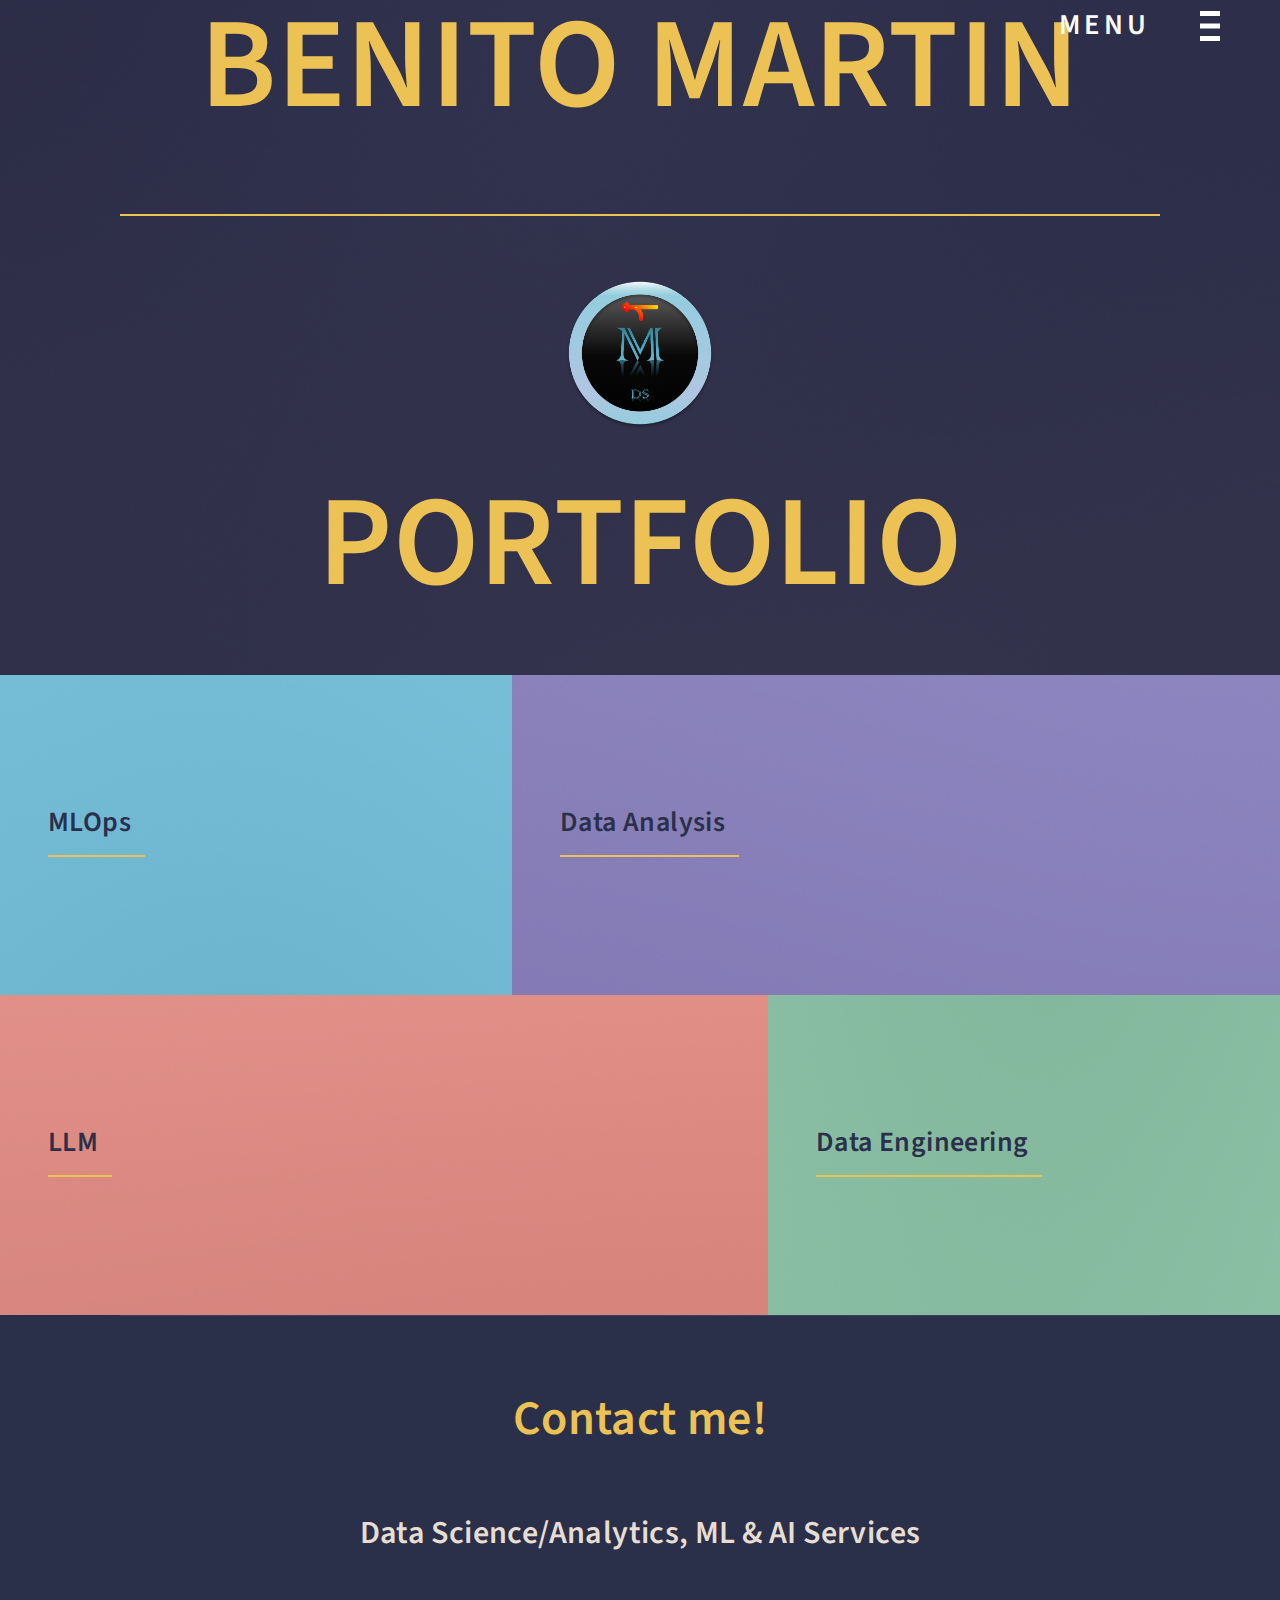
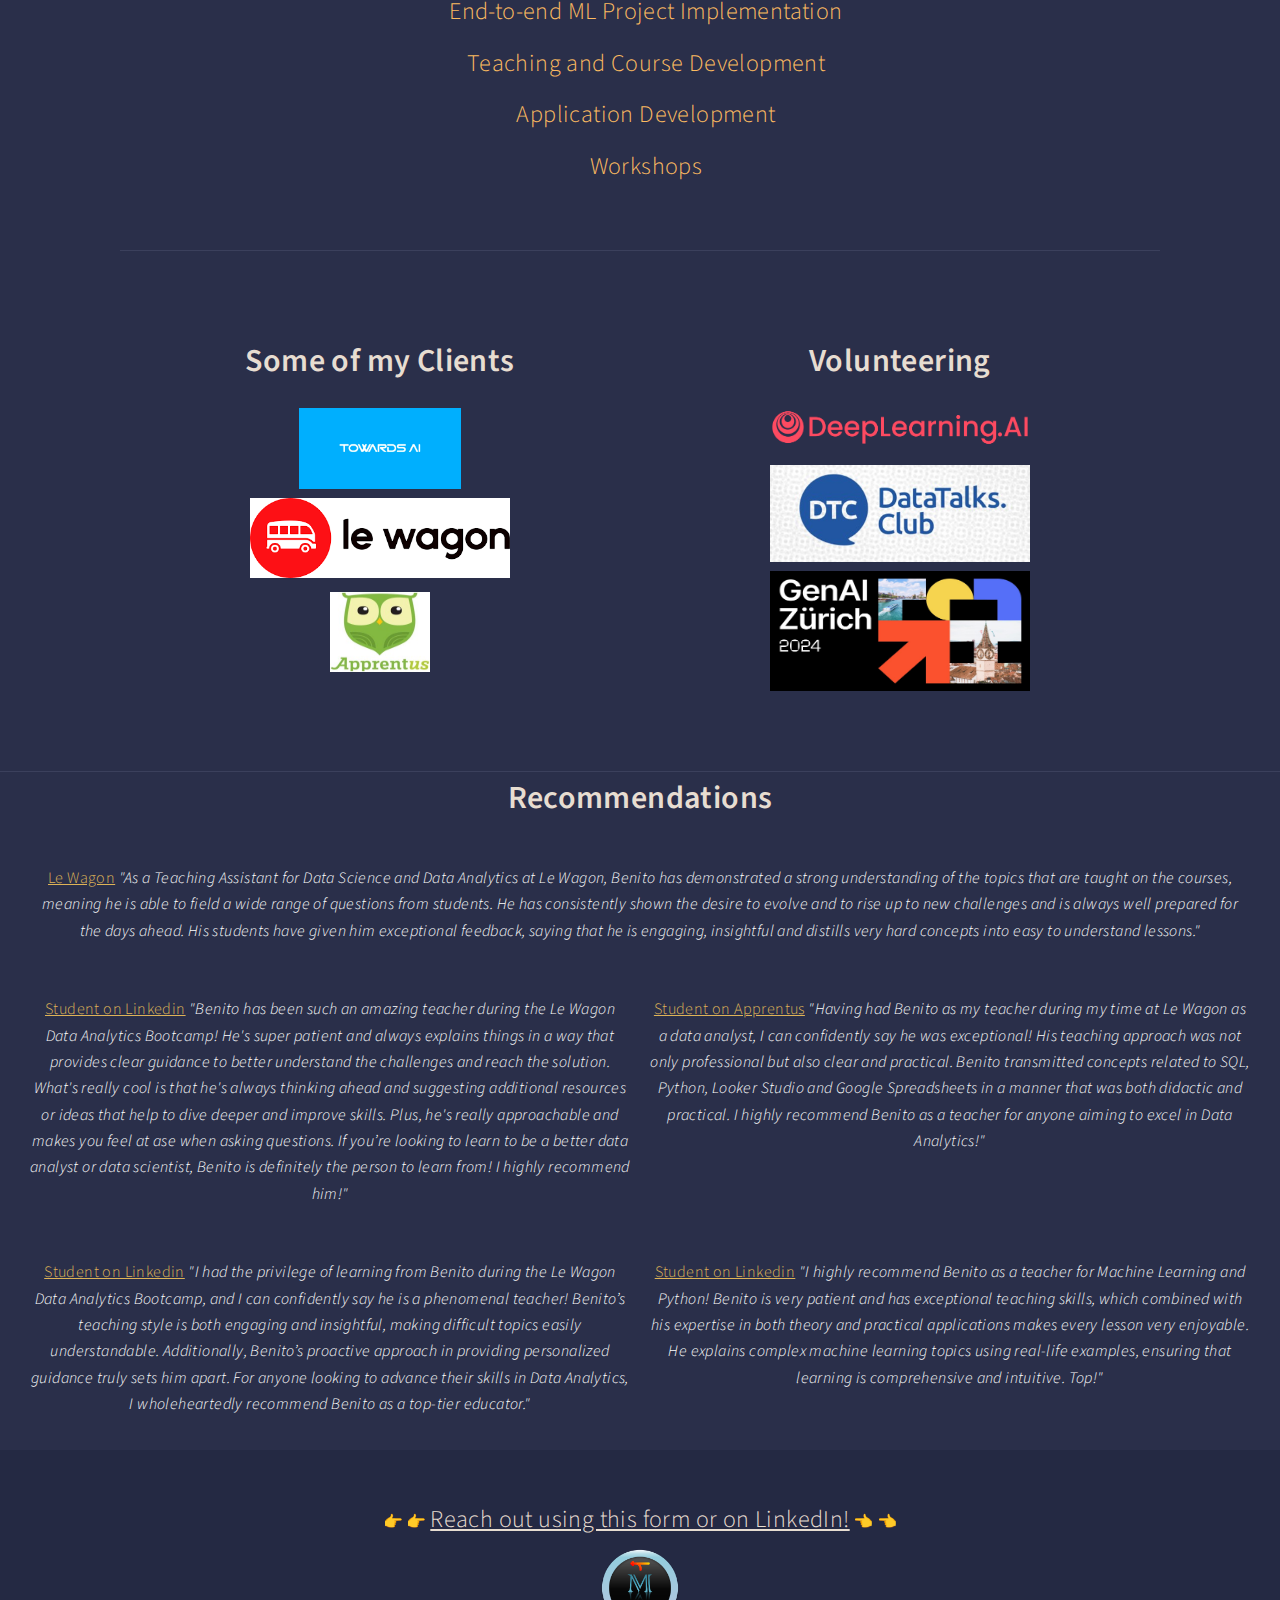
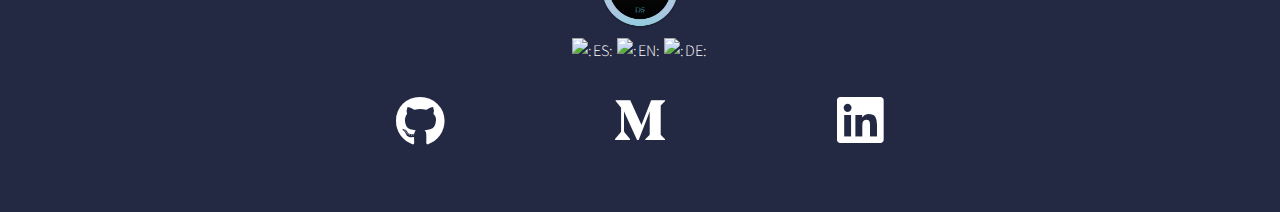
==== index.html @ 8292a293 "Update index.html" ====
<!DOCTYPE HTML>

<html>
	<head>
		<!-- Google Seach Tag -->
		<meta name="google-site-verification" content="V4QnVR1u2Rz05LuKcbO7VRlOhtGSlpSPSm1w56ZAC2o" />

		<!-- Google tag (gtag.js) -->
		<script async src="https://www.googletagmanager.com/gtag/js?id=G-4VTT5HNFHM"></script>
		<script>
		  window.dataLayer = window.dataLayer || [];
		  function gtag(){dataLayer.push(arguments);}
		  gtag('js', new Date());

		  gtag('config', 'G-4VTT5HNFHM');
		</script>

		<!-- Website code -->
		<title>Homepage</title>
		<meta charset="utf-8" />
		<meta name="viewport" content="width=device-width, initial-scale=1, user-scalable=no" />
		<link rel="stylesheet" href="assets/css/main.css" />
		<noscript><link rel="stylesheet" href="assets/css/noscript.css" /></noscript>

	</head>
	<body class="is-preload">

		<!-- Wrapper -->
			<div id="wrapper">

				<!-- Header -->
					<header id="header" class="alt">
						<nav>
							<a href="#menu">Menu</a>
						</nav>
					</header>

				<!-- Menu -->
				<nav id="menu">
					<ul class="links">
						<li><a href="index.html">Home</a></li>
						<li><a href="mlops.html">MLOps</a></li>
						<li><a href="llm.html">LLM</a></li>
						<li><a href="eda.html">Data Analysis</a></li>
						<li><a href="de.html">Data Engineering</a></li>
						<!-- <li><a href="osc.html">Contributions</a></li> -->

					</ul>

				</nav>

				<!-- Banner -->
					<section id="banner" class="style4"> <!-- Default class Major instead of style4 -->
						<div class="inner">
							<header class="major">
								<h1>BENITO MARTIN</h1>
								<div align="center">
									<img src="images/logo.png" alt=":ES:" width="150" height="150"/> 
			
								</div>

									<h1>PORTFOLIO</h1>

							</header>

						</div>


					</section>

				<!-- Main -->
					<div id="main">

						<!-- One -->
							<section id="one" class="tiles">
								<article>
									<span class="image">
										<img src="images/pic01.jpg" alt="" />
									</span>
									<header class="major">
										<h3 style="color: rgb(42, 47, 74);"><a href="mlops.html" class="link">MLOps</a></h3>
														</header>
								</article>
								<article>
									<span class="image">
										<img src="images/pic08.jpg" alt="" />
									</span>
									<header class="major">
										<h3 style="color: rgb(42, 47, 74);"><a href="eda.html" class="link">Data Analysis</a></h3>
									</header>
								</article>
								<article>
									<span class="image">
										<img src="images/pic03.jpg" alt="" />
									</span>
									<header class="major">
										<h3 style="color: rgb(42, 47, 74);"><a href="llm.html" class="link">LLM</a></h3>
									</header>
								</article>
								<article>
									<span class="image">
										<img src="images/pic04.jpg" alt="" />
									</span>
									<header class="major">
										<h3 style="color: rgb(42, 47, 74);"><a href="de.html" class="link">Data Engineering</a></h3>
									</header>
								</article>
							</section>


							<!-- <div class="inner" style="display: flex; align-items: center; justify-content: center; text-align: center;">

									<h2 class="major" style="font-size: 3em; 
									flex: 1;">Contact me!</h2>
							
							</div> -->


							<style>
								@media only screen and (max-width: 600px) {
									.inner {
										flex-direction: column;
									}
									.major {
										font-size: 2em;
									}
									h3 {
										font-size: 1.5em;
									}
									ul li {
										font-size: 1em;
										margin-bottom: 8px;
									}
									img {
										max-width: 100%;
										height: auto;
									}
								}
							</style>
							
							<div class="inner" style="text-align: center;">
								<h2 class="major" style="font-size: 3em;">Contact me!</h2>
								<h3 style="color: rgb(231, 221, 209); font-size: 2em; margin-top: 20px;">Data Science/Analytics, ML & AI Services</h3>
								<ul style="list-style-type: none; padding-left: 0; color: rgb(252, 187, 97); text-align: center;">
									<li style="margin-bottom: 12px; font-size: 24px;">
										End-to-end ML Project Implementation
									</li>
									<li style="margin-bottom: 12px; font-size: 24px;">
										Teaching and Course Development
									</li>
									<li style="margin-bottom: 12px; font-size: 24px;">
										Application Development 
									</li>
									<li style="margin-bottom: 12px; font-size: 24px;">
										Workshops 
									</li>
								</ul>
							</div>

							<div class="inner" style="display: flex; justify-content: center; text-align: center;">
								<div style="flex: 1;">
									<h3 style="color: rgb(231, 221, 209); font-size: 2em; margin-top: 20px; margin-bottom: 20px;">Some of my Clients</h3>
									<a href="https://www.towardsai.net" target="_blank">
										<img src="images/towards_ai_logo.jpg" alt="Towards AI" style="width: 162px; height: auto;">
									</a>
									<br>
									<a href="https://www.lewagon.com" target="_blank">
										<img src="images/le_wagon_logo.png" alt="Le Wagon" style="width: 260px; margin-bottom: 5px; height: auto;">
									</a>
									<br>
									<a href="https://www.apprentus.com" target="_blank">
										<img src="images/apprentus.jpg" alt="Apprentus" style="width: 100px; height: 80px;">
									</a>
								</div>
								<div style="flex: 1;">
									<h3 style="color: rgb(231, 221, 209); font-size: 2em; margin-top: 20px; margin-bottom: 10px;">Volunteering</h3>
									<a href="https://www.deeplearning.ai/" target="_blank">
										<img src="images/dlai.png" alt="DLAI" style="width: 260px; height: auto;">
									</a>
									<br>
									<a href="https://datatalks.club/" target="_blank">
										<img src="images/datatalks.png" alt="DTT" style="width: 260px; height: auto;">
									</a>
									<br>
									<a href="https://www.genaizurich.ch/" target="_blank">
										<img src="images/genai.jpg" alt="genai" style="width: 260px; height: 120px;">
									</a>
								</div>
							</div>


						
							<h3 style="color: rgb(231, 221, 209); font-size: 2em; margin-top: 40px; margin-bottom: 20px; text-align: center;">Recommendations</h3>


							<div class="no-border" style="display: flex; justify-content: center; margin: 0 20px;">

								<div style="flex: 1; text-align: center; margin: 0 10px; margin-top: 20px;">
									<p>
										<a style="color: rgb(222, 179, 87); text-decoration: underline;" target="_blank">Le Wagon</a> 
										<em>"As a Teaching Assistant for Data Science and Data Analytics at Le Wagon, Benito has demonstrated 
											a strong understanding of the topics that are taught on the courses, meaning he is able to field 
											a wide range of questions from students. He has consistently shown the desire to evolve and to rise 											
											up to new challenges and is always well prepared for the days ahead. His students have given him
											exceptional feedback, saying that he is engaging, insightful and distills very hard concepts into
											easy to understand lessons."
										</em>
									</p>
								</div>							
							</div>
						
							<div class="no-border" style="display: flex; justify-content: center; margin: 0 20px;">

								<div style="flex: 1; text-align: center; margin: 0 10px; margin-top: 20px;">
									<p>
										<a href="https://www.linkedin.com/in/benitomzh/" style="color: rgb(222, 179, 87); text-decoration: underline;" target="_blank">Student on Linkedin</a> 
										<em>"Benito has been such an amazing teacher during the 
											Le Wagon Data Analytics Bootcamp! He's super patient 
											and always explains things in a way that provides clear 
											guidance to better understand the challenges and reach 
											the solution. What's really cool is that he's always 
											thinking ahead and suggesting additional resources or 
											ideas that help to dive deeper and improve skills. 
											Plus, he's really approachable and makes you feel at 
											ase when asking questions. If you’re looking to learn 
											to be a better data analyst or data scientist, 
											Benito is definitely the person to learn from! 
											I highly recommend him!"
										</em>
									</p>
								</div>
							
								<div style="flex: 1; text-align: center; margin: 0 10px; margin-top: 20px;" >
									<p>
										<a href="https://www.apprentus.com/en-ch/private-lessons/lucerne/computers-electronics/python/python-sql-machine-deep-learning-classes-a?from_landing_page=true#reviews" style="color: rgb(222, 179, 87); text-decoration: underline;" target="_blank">Student on Apprentus</a> 
										<em>"Having had Benito as my teacher during my time at Le Wagon as a data analyst, 
											I can confidently say he was exceptional! His teaching approach was not only professional 
											but also clear and practical. Benito transmitted concepts related to SQL, Python, Looker Studio 
											and Google Spreadsheets in a manner that was both didactic and practical. 
											I highly recommend Benito as a teacher for anyone aiming to excel in Data Analytics!"
										</em>
									</p>
								</div>
							

							</div>
					

							<div class="no-border" style="display: flex; justify-content: center; margin: 0 20px;">

								<div style="flex: 1; text-align: center; margin: 0 10px; margin-top: 20px;">
									<p>
										<a href="https://www.linkedin.com/in/benitomzh/" style="color: rgb(222, 179, 87); text-decoration: underline;" target="_blank">Student on Linkedin</a> 
										<em>"I had the privilege of learning from Benito during the Le Wagon Data Analytics Bootcamp,
											and I can confidently say he is a phenomenal teacher! Benito’s teaching style is both 
											engaging and insightful, making difficult topics easily understandable. Additionally, 
											Benito’s proactive approach in providing personalized guidance truly sets him apart. 
											For anyone looking to advance their skills in Data Analytics, 
											I wholeheartedly recommend Benito as a top-tier educator."
										</em>
									</p>
								</div>
							
								<div style="flex: 1; text-align: center; margin: 0 10px; margin-top: 20px;">
									<p>
										<a href="https://www.linkedin.com/in/benitomzh/" style="color: rgb(222, 179, 87); text-decoration: underline;" target="_blank">Student on Linkedin</a> 
										<em>"I highly recommend Benito as a teacher for Machine Learning and Python! 
											Benito is very patient and has exceptional teaching skills, which combined 
											with his expertise in both theory and practical applications makes every 
											lesson very enjoyable. He explains complex machine learning topics using 
											real-life examples, ensuring that learning is comprehensive and intuitive. 
											Top!"
										</em>
									</p>
								</div>
														
							</div>



				</div>

				<div style="text-align: center; margin-top: 50px;">
					👉 👉 <a href="https://forms.gle/yF3hZRLTbN1MCyVN9" style="font-size: 1.5em; color: rgb(231, 221, 209); text-decoration: underline;" target="_blank"> Reach out using this form or on LinkedIn!</a> 👈 👈
				</div>
				<div align="center" class="no-border" style="margin-top: 10px;">
					<img src="images/logo.png" alt=":ES:" width="80" height="80"/> 
				</div>	

				<div style="text-align: center;">
					<img src="https://emojicdn.elk.sh/🇪🇸" alt=":ES:" width="50" height="50"/> 
					<img src="https://emojicdn.elk.sh/🇬🇧" alt=":EN:" width="50" height="50"/>                                      
					<img src="https://emojicdn.elk.sh/🇩🇪" alt=":DE:" width="50" height="50"/>  
				</div>
				
		</div>
			<div style="text-align: center; margin-top: 30px;">
				<!-- Footer -->
				<footer id="footer">
					<div class="inner" style="text-align: center;">
						<ul class="icons">
							<li style="margin-right: 150px; margin-bottom: 2em;">
								<a href="https://github.com/benitomartin" 
								target="_blank" class="fab fa-github" style='font-size:50px;color:rgb(255, 255, 255)'>
								</a>
							</li>
							<li style="margin-right: 150px;">
								<a href="https://medium.com/@benitomartin" 
								target="_blank" class="fab fa-medium-m" style='font-size:53px;color:rgb(255, 255, 255)'>
								</a>
							</li>
							<li>
								<a href="https://www.linkedin.com/in/benitomzh/" 
								target="_blank" class="fab fa-linkedin" style='font-size:53px;color:rgb(255, 255, 255)'>
								</a>
							</li>

						</ul>
	
					</div>
				</footer>
				
				
		</div>

		<!-- Scripts -->
			<script src="assets/js/jquery.min.js"></script>
			<script src="assets/js/jquery.scrolly.min.js"></script>
			<script src="assets/js/jquery.scrollex.min.js"></script>
			<script src="assets/js/browser.min.js"></script>
			<script src="assets/js/breakpoints.min.js"></script>
			<script src="assets/js/util.js"></script>
			<script src="assets/js/main.js"></script>

	</body>
</html>
---- assets/css/main.css ----
@import url(fontawesome-all.min.css);
@import url("https://fonts.googleapis.com/css?family=Source+Sans+Pro:300,300italic,600,600italic");


html, body, div, span, applet, object,
iframe, h1, h2, h3, h4, h5, h6, p, blockquote,
pre, a, abbr, acronym, address, big, cite,
code, del, dfn, em, img, ins, kbd, q, s, samp,
small, strike, strong, sub, sup, tt, var, b,
u, i, center, dl, dt, dd, ol, ul, li, fieldset,
form, label, legend, table, caption, tbody,
tfoot, thead, tr, th, td, article, aside,
canvas, details, embed, figure, figcaption,
footer, header, hgroup, menu, nav, output, ruby,
section, summary, time, mark, audio, video {
	margin: 0;
	padding: 0;
	border: 0;
	font-size: 100%;
	font: inherit;
	vertical-align: baseline;}

article, aside, details, figcaption, figure,
footer, header, hgroup, menu, nav, section {
	display: block;}

body {
	line-height: 1;
}

ol, ul {
	list-style: none;
}

blockquote, q {
	quotes: none;
}

	blockquote:before, blockquote:after, q:before, q:after {
		content: '';
		content: none;
	}

table {
	border-collapse: collapse;
	border-spacing: 0;
}

body {
	-webkit-text-size-adjust: none;
}

mark {
	background-color: transparent;
	color: inherit;
}

input::-moz-focus-inner {
	border: 0;
	padding: 0;
}

input, select, textarea {
	-moz-appearance: none;
	-webkit-appearance: none;
	-ms-appearance: none;
	appearance: none;
}

/* Basic */

	@-ms-viewport {
		width: device-width;
	}

	body {
		-ms-overflow-style: scrollbar;
	}

	@media screen and (max-width: 480px) {

		html, body {
			min-width: 320px;
		}

	}

	html {
		box-sizing: border-box;
	}

	*, *:before, *:after {
		box-sizing: inherit;
	}

	body {
		background: #242943;
	}

		body.is-preload *, body.is-preload *:before, body.is-preload *:after {
			-moz-animation: none !important;
			-webkit-animation: none !important;
			-ms-animation: none !important;
			animation: none !important;
			-moz-transition: none !important;
			-webkit-transition: none !important;
			-ms-transition: none !important;
			transition: none !important;
		}

/* Type */

	body, input, select, textarea {
		color: #ffffff;
		font-family: "Source Sans Pro", Helvetica, sans-serif;
		font-size: 17pt;
		font-weight: 300;
		letter-spacing: 0.025em;
		line-height: 1.65;
	}

		@media screen and (max-width: 1680px) {

			body, input, select, textarea {
				font-size: 14pt;
			}

		}

		@media screen and (max-width: 1280px) {

			body, input, select, textarea {
				font-size: 12pt;
			}

		}

		@media screen and (max-width: 360px) {

			body, input, select, textarea {
				font-size: 11pt;
			}

		}

	a {
		-moz-transition: color 0.2s ease-in-out, border-bottom-color 0.2s ease-in-out;
		-webkit-transition: color 0.2s ease-in-out, border-bottom-color 0.2s ease-in-out;
		-ms-transition: color 0.2s ease-in-out, border-bottom-color 0.2s ease-in-out;
		transition: color 0.2s ease-in-out, border-bottom-color 0.2s ease-in-out;
		/* border-bottom: dotted 1px; */
		color: inherit;
		text-decoration: none;
	}

		a:hover {
			border-bottom-color: transparent;
			color: #9bf1ff !important;
		}

		a:active {
			color: #53e3fb !important;
		}

	strong, b {
		color: #ffffff;
		font-weight: 600;
	}

	em, i {
		font-style: italic;
	}

	p {
		margin: 0 0 2em 0;
	}

	h1, h2, h3, h4, h5, h6 {
		color: #EDC255;
		font-weight: 600;
		line-height: 1.65;
		margin: 0 0 1em 0;
	}

		h1 a, h2 a, h3 a, h4 a, h5 a, h6 a {
			color: inherit;
			border-bottom: 0;
		}

	h1 {
		font-size: 2.5em;
	}

	h2 {
		font-size: 1.75em;
	}

	h3 {
		font-size: 1.35em;
	}

	h4 {
		font-size: 1.1em;
	}

	h5 {
		font-size: 0.9em;
	}

	h6 {
		font-size: 0.7em;
	}

	@media screen and (max-width: 736px) {

		h1 {
			font-size: 2em;
		}

		h2 {
			font-size: 1.5em;
		}

		h3 {
			font-size: 1.25em;
		}

	}

	sub {
		font-size: 0.8em;
		position: relative;
		top: 0.5em;
	}

	sup {
		font-size: 0.8em;
		position: relative;
		top: -0.5em;
	}

	blockquote {
		border-left: solid 4px rgba(212, 212, 255, 0.1);
		font-style: italic;
		margin: 0 0 2em 0;
		padding: 0.5em 0 0.5em 2em;
	}

	code {
		background: rgba(212, 212, 255, 0.035);
		font-family: "Courier New", monospace;
		font-size: 0.9em;
		margin: 0 0.25em;
		padding: 0.25em 0.65em;
	}

	pre {
		-webkit-overflow-scrolling: touch;
		font-family: "Courier New", monospace;
		font-size: 0.9em;
		margin: 0 0 2em 0;
	}

		pre code {
			display: block;
			line-height: 1.75;
			padding: 1em 1.5em;
			overflow-x: auto;
		}

	hr {
		border: 0;
		border-bottom: solid 1px rgba(212, 212, 255, 0.1);
		margin: 2em 0;
	}

		hr.major {
			margin: 3em 0;
		}

	.align-left {
		text-align: left;
	}

	.align-center {
		text-align: center;
	}

	.align-right {
		text-align: right;
	}

/* Row */

	.row {
		display: flex;
		flex-wrap: wrap;
		box-sizing: border-box;
		align-items: stretch;
	}

		.row > * {
			box-sizing: border-box;
		}

		.row.gtr-uniform > * > :last-child {
			margin-bottom: 0;
		}

		.row.aln-left {
			justify-content: flex-start;
		}

		.row.aln-center {
			justify-content: center;
		}

		.row.aln-right {
			justify-content: flex-end;
		}

		.row.aln-top {
			align-items: flex-start;
		}

		.row.aln-middle {
			align-items: center;
		}

		.row.aln-bottom {
			align-items: flex-end;
		}

		.row > .imp {
			order: -1;
		}

		.row > .col-1 {
			width: 8.33333%;
		}

		.row > .off-1 {
			margin-left: 8.33333%;
		}

		.row > .col-2 {
			width: 16.66667%;
		}

		.row > .off-2 {
			margin-left: 16.66667%;
		}

		.row > .col-3 {
			width: 25%;
		}

		.row > .off-3 {
			margin-left: 25%;
		}

		.row > .col-4 {
			width: 33.33333%;
		}

		.row > .off-4 {
			margin-left: 33.33333%;
		}

		.row > .col-5 {
			width: 41.66667%;
		}

		.row > .off-5 {
			margin-left: 41.66667%;
		}

		.row > .col-6 {
			width: 50%;
		}

		.row > .off-6 {
			margin-left: 50%;
		}

		.row > .col-7 {
			width: 58.33333%;
		}

		.row > .off-7 {
			margin-left: 58.33333%;
		}

		.row > .col-8 {
			width: 66.66667%;
		}

		.row > .off-8 {
			margin-left: 66.66667%;
		}

		.row > .col-9 {
			width: 75%;
		}

		.row > .off-9 {
			margin-left: 75%;
		}

		.row > .col-10 {
			width: 83.33333%;
		}

		.row > .off-10 {
			margin-left: 83.33333%;
		}

		.row > .col-11 {
			width: 91.66667%;
		}

		.row > .off-11 {
			margin-left: 91.66667%;
		}

		.row > .col-12 {
			width: 100%;
		}

		.row > .off-12 {
			margin-left: 100%;
		}

		.row.gtr-0 {
			margin-top: 0;
			margin-left: 0em;
		}

			.row.gtr-0 > * {
				padding: 0 0 0 0em;
			}

			.row.gtr-0.gtr-uniform {
				margin-top: 0em;
			}

				.row.gtr-0.gtr-uniform > * {
					padding-top: 0em;
				}

		.row.gtr-25 {
			margin-top: 0;
			margin-left: -0.5em;
		}

			.row.gtr-25 > * {
				padding: 0 0 0 0.5em;
			}

			.row.gtr-25.gtr-uniform {
				margin-top: -0.5em;
			}

				.row.gtr-25.gtr-uniform > * {
					padding-top: 0.5em;
				}

		.row.gtr-50 {
			margin-top: 0;
			margin-left: -1em;
		}

			.row.gtr-50 > * {
				padding: 0 0 0 1em;
			}

			.row.gtr-50.gtr-uniform {
				margin-top: -1em;
			}

				.row.gtr-50.gtr-uniform > * {
					padding-top: 1em;
				}

		.row {
			margin-top: 0;
			margin-left: -2em;
		}

			.row > * {
				padding: 0 0 0 2em;
			}

			.row.gtr-uniform {
				margin-top: -2em;
			}

				.row.gtr-uniform > * {
					padding-top: 2em;
				}

		.row.gtr-150 {
			margin-top: 0;
			margin-left: -3em;
		}

			.row.gtr-150 > * {
				padding: 0 0 0 3em;
			}

			.row.gtr-150.gtr-uniform {
				margin-top: -3em;
			}

				.row.gtr-150.gtr-uniform > * {
					padding-top: 3em;
				}

		.row.gtr-200 {
			margin-top: 0;
			margin-left: -4em;
		}

			.row.gtr-200 > * {
				padding: 0 0 0 4em;
			}

			.row.gtr-200.gtr-uniform {
				margin-top: -4em;
			}

				.row.gtr-200.gtr-uniform > * {
					padding-top: 4em;
				}

		@media screen and (max-width: 1680px) {

			.row {
				display: flex;
				flex-wrap: wrap;
				box-sizing: border-box;
				align-items: stretch;
			}

				.row > * {
					box-sizing: border-box;
				}

				.row.gtr-uniform > * > :last-child {
					margin-bottom: 0;
				}

				.row.aln-left {
					justify-content: flex-start;
				}

				.row.aln-center {
					justify-content: center;
				}

				.row.aln-right {
					justify-content: flex-end;
				}

				.row.aln-top {
					align-items: flex-start;
				}

				.row.aln-middle {
					align-items: center;
				}

				.row.aln-bottom {
					align-items: flex-end;
				}

				.row > .imp-xlarge {
					order: -1;
				}

				.row > .col-1-xlarge {
					width: 8.33333%;
				}

				.row > .off-1-xlarge {
					margin-left: 8.33333%;
				}

				.row > .col-2-xlarge {
					width: 16.66667%;
				}

				.row > .off-2-xlarge {
					margin-left: 16.66667%;
				}

				.row > .col-3-xlarge {
					width: 25%;
				}

				.row > .off-3-xlarge {
					margin-left: 25%;
				}

				.row > .col-4-xlarge {
					width: 33.33333%;
				}

				.row > .off-4-xlarge {
					margin-left: 33.33333%;
				}

				.row > .col-5-xlarge {
					width: 41.66667%;
				}

				.row > .off-5-xlarge {
					margin-left: 41.66667%;
				}

				.row > .col-6-xlarge {
					width: 50%;
				}

				.row > .off-6-xlarge {
					margin-left: 50%;
				}

				.row > .col-7-xlarge {
					width: 58.33333%;
				}

				.row > .off-7-xlarge {
					margin-left: 58.33333%;
				}

				.row > .col-8-xlarge {
					width: 66.66667%;
				}

				.row > .off-8-xlarge {
					margin-left: 66.66667%;
				}

				.row > .col-9-xlarge {
					width: 75%;
				}

				.row > .off-9-xlarge {
					margin-left: 75%;
				}

				.row > .col-10-xlarge {
					width: 83.33333%;
				}

				.row > .off-10-xlarge {
					margin-left: 83.33333%;
				}

				.row > .col-11-xlarge {
					width: 91.66667%;
				}

				.row > .off-11-xlarge {
					margin-left: 91.66667%;
				}

				.row > .col-12-xlarge {
					width: 100%;
				}

				.row > .off-12-xlarge {
					margin-left: 100%;
				}

				.row.gtr-0 {
					margin-top: 0;
					margin-left: 0em;
				}

					.row.gtr-0 > * {
						padding: 0 0 0 0em;
					}

					.row.gtr-0.gtr-uniform {
						margin-top: 0em;
					}

						.row.gtr-0.gtr-uniform > * {
							padding-top: 0em;
						}

				.row.gtr-25 {
					margin-top: 0;
					margin-left: -0.5em;
				}

					.row.gtr-25 > * {
						padding: 0 0 0 0.5em;
					}

					.row.gtr-25.gtr-uniform {
						margin-top: -0.5em;
					}

						.row.gtr-25.gtr-uniform > * {
							padding-top: 0.5em;
						}

				.row.gtr-50 {
					margin-top: 0;
					margin-left: -1em;
				}

					.row.gtr-50 > * {
						padding: 0 0 0 1em;
					}

					.row.gtr-50.gtr-uniform {
						margin-top: -1em;
					}

						.row.gtr-50.gtr-uniform > * {
							padding-top: 1em;
						}

				.row {
					margin-top: 0;
					margin-left: -2em;
				}

					.row > * {
						padding: 0 0 0 2em;
					}

					.row.gtr-uniform {
						margin-top: -2em;
					}

						.row.gtr-uniform > * {
							padding-top: 2em;
						}

				.row.gtr-150 {
					margin-top: 0;
					margin-left: -3em;
				}

					.row.gtr-150 > * {
						padding: 0 0 0 3em;
					}

					.row.gtr-150.gtr-uniform {
						margin-top: -3em;
					}

						.row.gtr-150.gtr-uniform > * {
							padding-top: 3em;
						}

				.row.gtr-200 {
					margin-top: 0;
					margin-left: -4em;
				}

					.row.gtr-200 > * {
						padding: 0 0 0 4em;
					}

					.row.gtr-200.gtr-uniform {
						margin-top: -4em;
					}

						.row.gtr-200.gtr-uniform > * {
							padding-top: 4em;
						}

		}

		@media screen and (max-width: 1280px) {

			.row {
				display: flex;
				flex-wrap: wrap;
				box-sizing: border-box;
				align-items: stretch;
			}

				.row > * {
					box-sizing: border-box;
				}

				.row.gtr-uniform > * > :last-child {
					margin-bottom: 0;
				}

				.row.aln-left {
					justify-content: flex-start;
				}

				.row.aln-center {
					justify-content: center;
				}

				.row.aln-right {
					justify-content: flex-end;
				}

				.row.aln-top {
					align-items: flex-start;
				}

				.row.aln-middle {
					align-items: center;
				}

				.row.aln-bottom {
					align-items: flex-end;
				}

				.row > .imp-large {
					order: -1;
				}

				.row > .col-1-large {
					width: 8.33333%;
				}

				.row > .off-1-large {
					margin-left: 8.33333%;
				}

				.row > .col-2-large {
					width: 16.66667%;
				}

				.row > .off-2-large {
					margin-left: 16.66667%;
				}

				.row > .col-3-large {
					width: 25%;
				}

				.row > .off-3-large {
					margin-left: 25%;
				}

				.row > .col-4-large {
					width: 33.33333%;
				}

				.row > .off-4-large {
					margin-left: 33.33333%;
				}

				.row > .col-5-large {
					width: 41.66667%;
				}

				.row > .off-5-large {
					margin-left: 41.66667%;
				}

				.row > .col-6-large {
					width: 50%;
				}

				.row > .off-6-large {
					margin-left: 50%;
				}

				.row > .col-7-large {
					width: 58.33333%;
				}

				.row > .off-7-large {
					margin-left: 58.33333%;
				}

				.row > .col-8-large {
					width: 66.66667%;
				}

				.row > .off-8-large {
					margin-left: 66.66667%;
				}

				.row > .col-9-large {
					width: 75%;
				}

				.row > .off-9-large {
					margin-left: 75%;
				}

				.row > .col-10-large {
					width: 83.33333%;
				}

				.row > .off-10-large {
					margin-left: 83.33333%;
				}

				.row > .col-11-large {
					width: 91.66667%;
				}

				.row > .off-11-large {
					margin-left: 91.66667%;
				}

				.row > .col-12-large {
					width: 100%;
				}

				.row > .off-12-large {
					margin-left: 100%;
				}

				.row.gtr-0 {
					margin-top: 0;
					margin-left: 0em;
				}

					.row.gtr-0 > * {
						padding: 0 0 0 0em;
					}

					.row.gtr-0.gtr-uniform {
						margin-top: 0em;
					}

						.row.gtr-0.gtr-uniform > * {
							padding-top: 0em;
						}

				.row.gtr-25 {
					margin-top: 0;
					margin-left: -0.375em;
				}

					.row.gtr-25 > * {
						padding: 0 0 0 0.375em;
					}

					.row.gtr-25.gtr-uniform {
						margin-top: -0.375em;
					}

						.row.gtr-25.gtr-uniform > * {
							padding-top: 0.375em;
						}

				.row.gtr-50 {
					margin-top: 0;
					margin-left: -0.75em;
				}

					.row.gtr-50 > * {
						padding: 0 0 0 0.75em;
					}

					.row.gtr-50.gtr-uniform {
						margin-top: -0.75em;
					}

						.row.gtr-50.gtr-uniform > * {
							padding-top: 0.75em;
						}

				.row {
					margin-top: 0;
					margin-left: -1.5em;
				}

					.row > * {
						padding: 0 0 0 1.5em;
					}

					.row.gtr-uniform {
						margin-top: -1.5em;
					}

						.row.gtr-uniform > * {
							padding-top: 1.5em;
						}

				.row.gtr-150 {
					margin-top: 0;
					margin-left: -2.25em;
				}

					.row.gtr-150 > * {
						padding: 0 0 0 2.25em;
					}

					.row.gtr-150.gtr-uniform {
						margin-top: -2.25em;
					}

						.row.gtr-150.gtr-uniform > * {
							padding-top: 2.25em;
						}

				.row.gtr-200 {
					margin-top: 0;
					margin-left: -3em;
				}

					.row.gtr-200 > * {
						padding: 0 0 0 3em;
					}

					.row.gtr-200.gtr-uniform {
						margin-top: -3em;
					}

						.row.gtr-200.gtr-uniform > * {
							padding-top: 3em;
						}

		}

		@media screen and (max-width: 980px) {

			.row {
				display: flex;
				flex-wrap: wrap;
				box-sizing: border-box;
				align-items: stretch;
			}

				.row > * {
					box-sizing: border-box;
				}

				.row.gtr-uniform > * > :last-child {
					margin-bottom: 0;
				}

				.row.aln-left {
					justify-content: flex-start;
				}

				.row.aln-center {
					justify-content: center;
				}

				.row.aln-right {
					justify-content: flex-end;
				}

				.row.aln-top {
					align-items: flex-start;
				}

				.row.aln-middle {
					align-items: center;
				}

				.row.aln-bottom {
					align-items: flex-end;
				}

				.row > .imp-medium {
					order: -1;
				}

				.row > .col-1-medium {
					width: 8.33333%;
				}

				.row > .off-1-medium {
					margin-left: 8.33333%;
				}

				.row > .col-2-medium {
					width: 16.66667%;
				}

				.row > .off-2-medium {
					margin-left: 16.66667%;
				}

				.row > .col-3-medium {
					width: 25%;
				}

				.row > .off-3-medium {
					margin-left: 25%;
				}

				.row > .col-4-medium {
					width: 33.33333%;
				}

				.row > .off-4-medium {
					margin-left: 33.33333%;
				}

				.row > .col-5-medium {
					width: 41.66667%;
				}

				.row > .off-5-medium {
					margin-left: 41.66667%;
				}

				.row > .col-6-medium {
					width: 50%;
				}

				.row > .off-6-medium {
					margin-left: 50%;
				}

				.row > .col-7-medium {
					width: 58.33333%;
				}

				.row > .off-7-medium {
					margin-left: 58.33333%;
				}

				.row > .col-8-medium {
					width: 66.66667%;
				}

				.row > .off-8-medium {
					margin-left: 66.66667%;
				}

				.row > .col-9-medium {
					width: 75%;
				}

				.row > .off-9-medium {
					margin-left: 75%;
				}

				.row > .col-10-medium {
					width: 83.33333%;
				}

				.row > .off-10-medium {
					margin-left: 83.33333%;
				}

				.row > .col-11-medium {
					width: 91.66667%;
				}

				.row > .off-11-medium {
					margin-left: 91.66667%;
				}

				.row > .col-12-medium {
					width: 100%;
				}

				.row > .off-12-medium {
					margin-left: 100%;
				}

				.row.gtr-0 {
					margin-top: 0;
					margin-left: 0em;
				}

					.row.gtr-0 > * {
						padding: 0 0 0 0em;
					}

					.row.gtr-0.gtr-uniform {
						margin-top: 0em;
					}

						.row.gtr-0.gtr-uniform > * {
							padding-top: 0em;
						}

				.row.gtr-25 {
					margin-top: 0;
					margin-left: -0.375em;
				}

					.row.gtr-25 > * {
						padding: 0 0 0 0.375em;
					}

					.row.gtr-25.gtr-uniform {
						margin-top: -0.375em;
					}

						.row.gtr-25.gtr-uniform > * {
							padding-top: 0.375em;
						}

				.row.gtr-50 {
					margin-top: 0;
					margin-left: -0.75em;
				}

					.row.gtr-50 > * {
						padding: 0 0 0 0.75em;
					}

					.row.gtr-50.gtr-uniform {
						margin-top: -0.75em;
					}

						.row.gtr-50.gtr-uniform > * {
							padding-top: 0.75em;
						}

				.row {
					margin-top: 0;
					margin-left: -1.5em;
				}

					.row > * {
						padding: 0 0 0 1.5em;
					}

					.row.gtr-uniform {
						margin-top: -1.5em;
					}

						.row.gtr-uniform > * {
							padding-top: 1.5em;
						}

				.row.gtr-150 {
					margin-top: 0;
					margin-left: -2.25em;
				}

					.row.gtr-150 > * {
						padding: 0 0 0 2.25em;
					}

					.row.gtr-150.gtr-uniform {
						margin-top: -2.25em;
					}

						.row.gtr-150.gtr-uniform > * {
							padding-top: 2.25em;
						}

				.row.gtr-200 {
					margin-top: 0;
					margin-left: -3em;
				}

					.row.gtr-200 > * {
						padding: 0 0 0 3em;
					}

					.row.gtr-200.gtr-uniform {
						margin-top: -3em;
					}

						.row.gtr-200.gtr-uniform > * {
							padding-top: 3em;
						}

		}

		@media screen and (max-width: 736px) {

			.row {
				display: flex;
				flex-wrap: wrap;
				box-sizing: border-box;
				align-items: stretch;
			}

				.row > * {
					box-sizing: border-box;
				}

				.row.gtr-uniform > * > :last-child {
					margin-bottom: 0;
				}

				.row.aln-left {
					justify-content: flex-start;
				}

				.row.aln-center {
					justify-content: center;
				}

				.row.aln-right {
					justify-content: flex-end;
				}

				.row.aln-top {
					align-items: flex-start;
				}

				.row.aln-middle {
					align-items: center;
				}

				.row.aln-bottom {
					align-items: flex-end;
				}

				.row > .imp-small {
					order: -1;
				}

				.row > .col-1-small {
					width: 8.33333%;
				}

				.row > .off-1-small {
					margin-left: 8.33333%;
				}

				.row > .col-2-small {
					width: 16.66667%;
				}

				.row > .off-2-small {
					margin-left: 16.66667%;
				}

				.row > .col-3-small {
					width: 25%;
				}

				.row > .off-3-small {
					margin-left: 25%;
				}

				.row > .col-4-small {
					width: 33.33333%;
				}

				.row > .off-4-small {
					margin-left: 33.33333%;
				}

				.row > .col-5-small {
					width: 41.66667%;
				}

				.row > .off-5-small {
					margin-left: 41.66667%;
				}

				.row > .col-6-small {
					width: 50%;
				}

				.row > .off-6-small {
					margin-left: 50%;
				}

				.row > .col-7-small {
					width: 58.33333%;
				}

				.row > .off-7-small {
					margin-left: 58.33333%;
				}

				.row > .col-8-small {
					width: 66.66667%;
				}

				.row > .off-8-small {
					margin-left: 66.66667%;
				}

				.row > .col-9-small {
					width: 75%;
				}

				.row > .off-9-small {
					margin-left: 75%;
				}

				.row > .col-10-small {
					width: 83.33333%;
				}

				.row > .off-10-small {
					margin-left: 83.33333%;
				}

				.row > .col-11-small {
					width: 91.66667%;
				}

				.row > .off-11-small {
					margin-left: 91.66667%;
				}

				.row > .col-12-small {
					width: 100%;
				}

				.row > .off-12-small {
					margin-left: 100%;
				}

				.row.gtr-0 {
					margin-top: 0;
					margin-left: 0em;
				}

					.row.gtr-0 > * {
						padding: 0 0 0 0em;
					}

					.row.gtr-0.gtr-uniform {
						margin-top: 0em;
					}

						.row.gtr-0.gtr-uniform > * {
							padding-top: 0em;
						}

				.row.gtr-25 {
					margin-top: 0;
					margin-left: -0.3125em;
				}

					.row.gtr-25 > * {
						padding: 0 0 0 0.3125em;
					}

					.row.gtr-25.gtr-uniform {
						margin-top: -0.3125em;
					}

						.row.gtr-25.gtr-uniform > * {
							padding-top: 0.3125em;
						}

				.row.gtr-50 {
					margin-top: 0;
					margin-left: -0.625em;
				}

					.row.gtr-50 > * {
						padding: 0 0 0 0.625em;
					}

					.row.gtr-50.gtr-uniform {
						margin-top: -0.625em;
					}

						.row.gtr-50.gtr-uniform > * {
							padding-top: 0.625em;
						}

				.row {
					margin-top: 0;
					margin-left: -1.25em;
				}

					.row > * {
						padding: 0 0 0 1.25em;
					}

					.row.gtr-uniform {
						margin-top: -1.25em;
					}

						.row.gtr-uniform > * {
							padding-top: 1.25em;
						}

				.row.gtr-150 {
					margin-top: 0;
					margin-left: -1.875em;
				}

					.row.gtr-150 > * {
						padding: 0 0 0 1.875em;
					}

					.row.gtr-150.gtr-uniform {
						margin-top: -1.875em;
					}

						.row.gtr-150.gtr-uniform > * {
							padding-top: 1.875em;
						}

				.row.gtr-200 {
					margin-top: 0;
					margin-left: -2.5em;
				}

					.row.gtr-200 > * {
						padding: 0 0 0 2.5em;
					}

					.row.gtr-200.gtr-uniform {
						margin-top: -2.5em;
					}

						.row.gtr-200.gtr-uniform > * {
							padding-top: 2.5em;
						}

		}

		@media screen and (max-width: 480px) {

			.row {
				display: flex;
				flex-wrap: wrap;
				box-sizing: border-box;
				align-items: stretch;
			}

				.row > * {
					box-sizing: border-box;
				}

				.row.gtr-uniform > * > :last-child {
					margin-bottom: 0;
				}

				.row.aln-left {
					justify-content: flex-start;
				}

				.row.aln-center {
					justify-content: center;
				}

				.row.aln-right {
					justify-content: flex-end;
				}

				.row.aln-top {
					align-items: flex-start;
				}

				.row.aln-middle {
					align-items: center;
				}

				.row.aln-bottom {
					align-items: flex-end;
				}

				.row > .imp-xsmall {
					order: -1;
				}

				.row > .col-1-xsmall {
					width: 8.33333%;
				}

				.row > .off-1-xsmall {
					margin-left: 8.33333%;
				}

				.row > .col-2-xsmall {
					width: 16.66667%;
				}

				.row > .off-2-xsmall {
					margin-left: 16.66667%;
				}

				.row > .col-3-xsmall {
					width: 25%;
				}

				.row > .off-3-xsmall {
					margin-left: 25%;
				}

				.row > .col-4-xsmall {
					width: 33.33333%;
				}

				.row > .off-4-xsmall {
					margin-left: 33.33333%;
				}

				.row > .col-5-xsmall {
					width: 41.66667%;
				}

				.row > .off-5-xsmall {
					margin-left: 41.66667%;
				}

				.row > .col-6-xsmall {
					width: 50%;
				}

				.row > .off-6-xsmall {
					margin-left: 50%;
				}

				.row > .col-7-xsmall {
					width: 58.33333%;
				}

				.row > .off-7-xsmall {
					margin-left: 58.33333%;
				}

				.row > .col-8-xsmall {
					width: 66.66667%;
				}

				.row > .off-8-xsmall {
					margin-left: 66.66667%;
				}

				.row > .col-9-xsmall {
					width: 75%;
				}

				.row > .off-9-xsmall {
					margin-left: 75%;
				}

				.row > .col-10-xsmall {
					width: 83.33333%;
				}

				.row > .off-10-xsmall {
					margin-left: 83.33333%;
				}

				.row > .col-11-xsmall {
					width: 91.66667%;
				}

				.row > .off-11-xsmall {
					margin-left: 91.66667%;
				}

				.row > .col-12-xsmall {
					width: 100%;
				}

				.row > .off-12-xsmall {
					margin-left: 100%;
				}

				.row.gtr-0 {
					margin-top: 0;
					margin-left: 0em;
				}

					.row.gtr-0 > * {
						padding: 0 0 0 0em;
					}

					.row.gtr-0.gtr-uniform {
						margin-top: 0em;
					}

						.row.gtr-0.gtr-uniform > * {
							padding-top: 0em;
						}

				.row.gtr-25 {
					margin-top: 0;
					margin-left: -0.3125em;
				}

					.row.gtr-25 > * {
						padding: 0 0 0 0.3125em;
					}

					.row.gtr-25.gtr-uniform {
						margin-top: -0.3125em;
					}

						.row.gtr-25.gtr-uniform > * {
							padding-top: 0.3125em;
						}

				.row.gtr-50 {
					margin-top: 0;
					margin-left: -0.625em;
				}

					.row.gtr-50 > * {
						padding: 0 0 0 0.625em;
					}

					.row.gtr-50.gtr-uniform {
						margin-top: -0.625em;
					}

						.row.gtr-50.gtr-uniform > * {
							padding-top: 0.625em;
						}

				.row {
					margin-top: 0;
					margin-left: -1.25em;
				}

					.row > * {
						padding: 0 0 0 1.25em;
					}

					.row.gtr-uniform {
						margin-top: -1.25em;
					}

						.row.gtr-uniform > * {
							padding-top: 1.25em;
						}

				.row.gtr-150 {
					margin-top: 0;
					margin-left: -1.875em;
				}

					.row.gtr-150 > * {
						padding: 0 0 0 1.875em;
					}

					.row.gtr-150.gtr-uniform {
						margin-top: -1.875em;
					}

						.row.gtr-150.gtr-uniform > * {
							padding-top: 1.875em;
						}

				.row.gtr-200 {
					margin-top: 0;
					margin-left: -2.5em;
				}

					.row.gtr-200 > * {
						padding: 0 0 0 2.5em;
					}

					.row.gtr-200.gtr-uniform {
						margin-top: -2.5em;
					}

						.row.gtr-200.gtr-uniform > * {
							padding-top: 2.5em;
						}

		}

/* Section/Article */

	section.special, article.special {
		text-align: center;
	}

	header.major {
		width: -moz-max-content;
		width: -webkit-max-content;
		width: -ms-max-content;
		width: max-content;
		margin-bottom: 2em;
	}

		header.major > :first-child {
			margin-bottom: 0;
			width: calc(100% + 0.5em);
		}

			header.major > :first-child:after {
				content: '';
				background-color: #EDC255;
				display: block;
				height: 2px;
				margin: 0.325em 0 0.5em 0;
				width: 100%;
			}

		header.major > p {
			font-size: 0.7em;
			font-weight: 600;
			letter-spacing: 0.25em;
			margin-bottom: 0;
			text-transform: uppercase;
		}

		body.is-ie header.major > :first-child:after {
			max-width: 9em;
		}

		body.is-ie header.major > h1:after {
			max-width: 100% !important;
		}

	@media screen and (max-width: 736px) {

		header.major > p br {
			display: none;
		}

	}

/* Form */

	form {
		margin: 0 0 2em 0;
	}

		form > :last-child {
			margin-bottom: 0;
		}

		form > .fields {
			display: -moz-flex;
			display: -webkit-flex;
			display: -ms-flex;
			display: flex;
			-moz-flex-wrap: wrap;
			-webkit-flex-wrap: wrap;
			-ms-flex-wrap: wrap;
			flex-wrap: wrap;
			width: calc(100% + 3em);
			margin: -1.5em 0 2em -1.5em;
		}

			form > .fields > .field {
				-moz-flex-grow: 0;
				-webkit-flex-grow: 0;
				-ms-flex-grow: 0;
				flex-grow: 0;
				-moz-flex-shrink: 0;
				-webkit-flex-shrink: 0;
				-ms-flex-shrink: 0;
				flex-shrink: 0;
				padding: 1.5em 0 0 1.5em;
				width: calc(100% - 1.5em);
			}

				form > .fields > .field.half {
					width: calc(50% - 0.75em);
				}

				form > .fields > .field.third {
					width: calc(100%/3 - 0.5em);
				}

				form > .fields > .field.quarter {
					width: calc(25% - 0.375em);
				}

		@media screen and (max-width: 480px) {

			form > .fields {
				width: calc(100% + 3em);
				margin: -1.5em 0 2em -1.5em;
			}

				form > .fields > .field {
					padding: 1.5em 0 0 1.5em;
					width: calc(100% - 1.5em);
				}

					form > .fields > .field.half {
						width: calc(100% - 1.5em);
					}

					form > .fields > .field.third {
						width: calc(100% - 1.5em);
					}

					form > .fields > .field.quarter {
						width: calc(100% - 1.5em);
					}

		}

	label {
		color: #ffffff;
		display: block;
		font-size: 0.8em;
		font-weight: 600;
		letter-spacing: 0.25em;
		margin: 0 0 1em 0;
		text-transform: uppercase;
	}

	input[type="text"],
	input[type="password"],
	input[type="email"],
	input[type="tel"],
	input[type="search"],
	input[type="url"],
	select,
	textarea {
		-moz-appearance: none;
		-webkit-appearance: none;
		-ms-appearance: none;
		appearance: none;
		background: rgba(212, 212, 255, 0.035);
		border: none;
		border-radius: 0;
		color: inherit;
		display: block;
		outline: 0;
		padding: 0 1em;
		text-decoration: none;
		width: 100%;
	}

		input[type="text"]:invalid,
		input[type="password"]:invalid,
		input[type="email"]:invalid,
		input[type="tel"]:invalid,
		input[type="search"]:invalid,
		input[type="url"]:invalid,
		select:invalid,
		textarea:invalid {
			box-shadow: none;
		}

		input[type="text"]:focus,
		input[type="password"]:focus,
		input[type="email"]:focus,
		input[type="tel"]:focus,
		input[type="search"]:focus,
		input[type="url"]:focus,
		select:focus,
		textarea:focus {
			border-color: #9bf1ff;
			box-shadow: 0 0 0 2px #9bf1ff;
		}

	select {
		background-image: url("data:image/svg+xml;charset=utf8,%3Csvg xmlns='http://www.w3.org/2000/svg' width='40' height='40' preserveAspectRatio='none' viewBox='0 0 40 40'%3E%3Cpath d='M9.4,12.3l10.4,10.4l10.4-10.4c0.2-0.2,0.5-0.4,0.9-0.4c0.3,0,0.6,0.1,0.9,0.4l3.3,3.3c0.2,0.2,0.4,0.5,0.4,0.9 c0,0.4-0.1,0.6-0.4,0.9L20.7,31.9c-0.2,0.2-0.5,0.4-0.9,0.4c-0.3,0-0.6-0.1-0.9-0.4L4.3,17.3c-0.2-0.2-0.4-0.5-0.4-0.9 c0-0.4,0.1-0.6,0.4-0.9l3.3-3.3c0.2-0.2,0.5-0.4,0.9-0.4S9.1,12.1,9.4,12.3z' fill='rgba(212, 212, 255, 0.1)' /%3E%3C/svg%3E");
		background-size: 1.25rem;
		background-repeat: no-repeat;
		background-position: calc(100% - 1rem) center;
		height: 2.75em;
		padding-right: 2.75em;
		text-overflow: ellipsis;
	}

		select option {
			color: #ffffff;
			background: #242943;
		}

		select:focus::-ms-value {
			background-color: transparent;
		}

		select::-ms-expand {
			display: none;
		}

	input[type="text"],
	input[type="password"],
	input[type="email"],
	input[type="tel"],
	input[type="search"],
	input[type="url"],
	select {
		height: 2.75em;
	}

	textarea {
		padding: 0.75em 1em;
	}

	input[type="checkbox"],
	input[type="radio"] {
		-moz-appearance: none;
		-webkit-appearance: none;
		-ms-appearance: none;
		appearance: none;
		display: block;
		float: left;
		margin-right: -2em;
		opacity: 0;
		width: 1em;
		z-index: -1;
	}

		input[type="checkbox"] + label,
		input[type="radio"] + label {
			text-decoration: none;
			color: #ffffff;
			cursor: pointer;
			display: inline-block;
			font-weight: 300;
			padding-left: 2.65em;
			padding-right: 0.75em;
			position: relative;
		}

			input[type="checkbox"] + label:before,
			input[type="radio"] + label:before {
				-moz-osx-font-smoothing: grayscale;
				-webkit-font-smoothing: antialiased;
				display: inline-block;
				font-style: normal;
				font-variant: normal;
				text-rendering: auto;
				line-height: 1;
				text-transform: none !important;
				font-family: 'Font Awesome 5 Free';
				font-weight: 900;
			}

			input[type="checkbox"] + label:before,
			input[type="radio"] + label:before {
				background: rgba(212, 212, 255, 0.035);
				content: '';
				display: inline-block;
				font-size: 0.8em;
				height: 2.0625em;
				left: 0;
				letter-spacing: 0;
				line-height: 2.0625em;
				position: absolute;
				text-align: center;
				top: 0;
				width: 2.0625em;
			}

		input[type="checkbox"]:checked + label:before,
		input[type="radio"]:checked + label:before {
			background: #ffffff;
			border-color: #9bf1ff;
			content: '\f00c';
			color: #242943;
		}

		input[type="checkbox"]:focus + label:before,
		input[type="radio"]:focus + label:before {
			box-shadow: 0 0 0 2px #9bf1ff;
		}

	input[type="radio"] + label:before {
		border-radius: 100%;
	}

	::-webkit-input-placeholder {
		color: rgba(244, 244, 255, 0.2) !important;
		opacity: 1.0;
	}

	:-moz-placeholder {
		color: rgba(244, 244, 255, 0.2) !important;
		opacity: 1.0;
	}

	::-moz-placeholder {
		color: rgba(244, 244, 255, 0.2) !important;
		opacity: 1.0;
	}

	:-ms-input-placeholder {
		color: rgba(244, 244, 255, 0.2) !important;
		opacity: 1.0;
	}

/* Box */

	.box {
		border: solid 1px rgba(212, 212, 255, 0.1);
		margin-bottom: 2em;
		padding: 1.5em;
	}

		.box > :last-child,
		.box > :last-child > :last-child,
		.box > :last-child > :last-child > :last-child {
			margin-bottom: 0;
		}

		.box.alt {
			border: 0;
			border-radius: 0;
			padding: 0;
		}

/* Icon */

	.icon {
		text-decoration: none;
		border-bottom: none;
		position: relative;
	}

		.icon:before {
			-moz-osx-font-smoothing: grayscale;
			-webkit-font-smoothing: antialiased;
			display: inline-block;
			font-style: normal;
			font-variant: normal;
			text-rendering: auto;
			line-height: 1;
			text-transform: none !important;
			font-family: 'Font Awesome 5 Free';
			font-weight: 400;
		}

		.icon > .label {
			display: none;
		}

		.icon:before {
			line-height: inherit;
		}

		.icon.solid:before {
			font-weight: 900;
		}

		.icon.brands:before {
			font-family: 'Font Awesome 5 Brands';
		}

		.icon.alt:before {
			background-color: #ffffff;
			border-radius: 100%;
			color: #242943;
			display: inline-block;
			height: 2em;
			line-height: 2em;
			text-align: center;
			width: 2em;
		}

	a.icon.alt:before {
		-moz-transition: background-color 0.2s ease-in-out;
		-webkit-transition: background-color 0.2s ease-in-out;
		-ms-transition: background-color 0.2s ease-in-out;
		transition: background-color 0.2s ease-in-out;
	}

	a.icon.alt:hover:before {
		background-color: #6fc3df;
	}

	a.icon.alt:active:before {
		background-color: #37a6cb;
	}

/* Image */

	.image {
		border: 0;
		display: inline-block;
		position: relative;
	}

		.image img {
			display: block;
		}

		.image.left, .image.right {
			max-width: 30%;
		}

			.image.left img, .image.right img {
				width: 100%;
			}

		.image.left {
			float: left;
			margin: 0 1.5em 1.25em 0;
			top: 0.25em;
		}

		.image.right {
			float: right;
			margin: 0 0 1.25em 1.5em;
			top: 0.25em;
		}

		.image.fit {
			display: block;
			margin: 0 0 2em 0;
			width: 100%;
		}

			.image.fit img {
				width: 100%;
			}

		.image.main {
			display: block;
			margin: 2.5em 0;
			width: 100%;
		}

			.image.main img {
				width: 100%;
			}

			@media screen and (max-width: 736px) {

				.image.main {
					margin: 1.5em 0;
				}

			}

/* List */

	ol {
		list-style: decimal;
		margin: 0 0 2em 0;
		padding-left: 1.25em;
	}

		ol li {
			padding-left: 0.25em;
		}

	ul {
		list-style: disc;
		margin: 0 0 2em 0;
		padding-left: 1em;
	}

		ul li {
			padding-left: 0.5em;
		}

		ul.alt {
			list-style: none;
			padding-left: 0;
		}

			ul.alt li {
				border-top: solid 1px rgba(212, 212, 255, 0.1);
				padding: 0.5em 0;
			}

				ul.alt li:first-child {
					border-top: 0;
					padding-top: 0;
				}

	dl {
		margin: 0 0 2em 0;
	}

		dl dt {
			display: block;
			font-weight: 600;
			margin: 0 0 1em 0;
		}

		dl dd {
			margin-left: 2em;
		}

/* Actions */

	ul.actions {
		display: -moz-flex;
		display: -webkit-flex;
		display: -ms-flex;
		display: flex;
		cursor: default;
		list-style: none;
		margin-left: -1em;
		padding-left: 0;
	}

		ul.actions li {
			padding: 0 0 0 1em;
			vertical-align: middle;
		}

		ul.actions.special {
			-moz-justify-content: center;
			-webkit-justify-content: center;
			-ms-justify-content: center;
			justify-content: center;
			width: 100%;
			margin-left: 0;
		}

			ul.actions.special li:first-child {
				padding-left: 0;
			}

		ul.actions.stacked {
			-moz-flex-direction: column;
			-webkit-flex-direction: column;
			-ms-flex-direction: column;
			flex-direction: column;
			margin-left: 0;
		}

			ul.actions.stacked li {
				padding: 1.3em 0 0 0;
			}

				ul.actions.stacked li:first-child {
					padding-top: 0;
				}

		ul.actions.fit {
			width: calc(100% + 1em);
		}

			ul.actions.fit li {
				-moz-flex-grow: 1;
				-webkit-flex-grow: 1;
				-ms-flex-grow: 1;
				flex-grow: 1;
				-moz-flex-shrink: 1;
				-webkit-flex-shrink: 1;
				-ms-flex-shrink: 1;
				flex-shrink: 1;
				width: 100%;
			}

				ul.actions.fit li > * {
					width: 100%;
				}

			ul.actions.fit.stacked {
				width: 100%;
			}

/* Icons */

	ul.icons {
		cursor: default;
		list-style: none;
		padding-left: 0;

	}

		ul.icons li {
			display: inline-block;
			padding: 0 1em 0 0;
		}

			ul.icons li:last-child {
				padding-right: 0;
			}



		@media screen and (max-width: 736px) {

			ul.icons li {
				padding: 0 0.75em 0 0;

			}

		}

/* Pagination */

	ul.pagination {
		cursor: default;
		list-style: none;
		padding-left: 0;
	}

		ul.pagination li {
			display: inline-block;
			padding-left: 0;
			vertical-align: middle;
		}

			ul.pagination li > .page {
				-moz-transition: background-color 0.2s ease-in-out, color 0.2s ease-in-out;
				-webkit-transition: background-color 0.2s ease-in-out, color 0.2s ease-in-out;
				-ms-transition: background-color 0.2s ease-in-out, color 0.2s ease-in-out;
				transition: background-color 0.2s ease-in-out, color 0.2s ease-in-out;
				border-bottom: 0;
				display: inline-block;
				font-size: 0.8em;
				font-weight: 600;
				height: 1.5em;
				line-height: 1.5em;
				margin: 0 0.125em;
				min-width: 1.5em;
				padding: 0 0.5em;
				text-align: center;
			}

				ul.pagination li > .page.active {
					background-color: #ffffff;
					color: #242943;
				}

					ul.pagination li > .page.active:hover {
						background-color: #9bf1ff;
						color: #242943 !important;
					}

					ul.pagination li > .page.active:active {
						background-color: #53e3fb;
					}

			ul.pagination li:first-child {
				padding-right: 0.75em;
			}

			ul.pagination li:last-child {
				padding-left: 0.75em;
			}

		@media screen and (max-width: 480px) {

			ul.pagination li:nth-child(n+2):nth-last-child(n+2) {
				display: none;
			}

			ul.pagination li:first-child {
				padding-right: 0;
			}

		}

/* Table */

	.table-wrapper {
		-webkit-overflow-scrolling: touch;
		overflow-x: auto;
	}

	table {
		margin: 0 0 2em 0;
		width: 100%;
	}

		table tbody tr {
			border: solid 1px rgba(212, 212, 255, 0.1);
			border-left: 0;
			border-right: 0;
		}

			table tbody tr:nth-child(2n + 1) {
				background-color: rgba(212, 212, 255, 0.035);
			}

		table td {
			padding: 0.75em 0.75em;
		}

		table th {
			color: #ffffff;
			font-size: 0.9em;
			font-weight: 600;
			padding: 0 0.75em 0.75em 0.75em;
			text-align: left;
		}

		table thead {
			border-bottom: solid 2px rgba(212, 212, 255, 0.1);
		}

		table tfoot {
			border-top: solid 2px rgba(212, 212, 255, 0.1);
		}

		table.alt {
			border-collapse: separate;
		}

			table.alt tbody tr td {
				border: solid 1px rgba(212, 212, 255, 0.1);
				border-left-width: 0;
				border-top-width: 0;
			}

				table.alt tbody tr td:first-child {
					border-left-width: 1px;
				}

			table.alt tbody tr:first-child td {
				border-top-width: 1px;
			}

			table.alt thead {
				border-bottom: 0;
			}

			table.alt tfoot {
				border-top: 0;
			}

/* Button */

	input[type="submit"],
	input[type="reset"],
	input[type="button"],
	button,
	.button {
		-moz-appearance: none;
		-webkit-appearance: none;
		-ms-appearance: none;
		appearance: none;
		-moz-transition: background-color 0.2s ease-in-out, box-shadow 0.2s ease-in-out, color 0.2s ease-in-out;
		-webkit-transition: background-color 0.2s ease-in-out, box-shadow 0.2s ease-in-out, color 0.2s ease-in-out;
		-ms-transition: background-color 0.2s ease-in-out, box-shadow 0.2s ease-in-out, color 0.2s ease-in-out;
		transition: background-color 0.2s ease-in-out, box-shadow 0.2s ease-in-out, color 0.2s ease-in-out;
		background-color: transparent;
		border: 0;
		border-radius: 0;
		box-shadow: inset 0 0 0 2px #ffffff;
		color: #ffffff;
		cursor: pointer;
		display: inline-block;
		font-size: 0.8em;
		font-weight: 600;
		height: 3.5em;
		letter-spacing: 0.25em;
		line-height: 3.5em;
		padding: 0 1.75em;
		text-align: center;
		text-decoration: none;
		text-transform: uppercase;
		white-space: nowrap;
	}

		input[type="submit"]:hover, input[type="submit"]:active,
		input[type="reset"]:hover,
		input[type="reset"]:active,
		input[type="button"]:hover,
		input[type="button"]:active,
		button:hover,
		button:active,
		.button:hover,
		.button:active {
			box-shadow: inset 0 0 0 2px #9bf1ff;
			color: #9bf1ff;
		}

		input[type="submit"]:active,
		input[type="reset"]:active,
		input[type="button"]:active,
		button:active,
		.button:active {
			background-color: rgba(155, 241, 255, 0.1);
			box-shadow: inset 0 0 0 2px #53e3fb;
			color: #53e3fb;
		}

		input[type="submit"].icon:before,
		input[type="reset"].icon:before,
		input[type="button"].icon:before,
		button.icon:before,
		.button.icon:before {
			margin-right: 0.5em;
		}

		input[type="submit"].fit,
		input[type="reset"].fit,
		input[type="button"].fit,
		button.fit,
		.button.fit {
			width: 100%;
		}

		input[type="submit"].small,
		input[type="reset"].small,
		input[type="button"].small,
		button.small,
		.button.small {
			font-size: 0.6em;
		}

		input[type="submit"].large,
		input[type="reset"].large,
		input[type="button"].large,
		button.large,
		.button.large {
			font-size: 1.25em;
			height: 3em;
			line-height: 3em;
		}

		input[type="submit"].next,
		input[type="reset"].next,
		input[type="button"].next,
		button.next,
		.button.next {
			padding-right: 4.5em;
			position: relative;
		}

			input[type="submit"].next:before, input[type="submit"].next:after,
			input[type="reset"].next:before,
			input[type="reset"].next:after,
			input[type="button"].next:before,
			input[type="button"].next:after,
			button.next:before,
			button.next:after,
			.button.next:before,
			.button.next:after {
				-moz-transition: opacity 0.2s ease-in-out;
				-webkit-transition: opacity 0.2s ease-in-out;
				-ms-transition: opacity 0.2s ease-in-out;
				transition: opacity 0.2s ease-in-out;
				background-position: center right;
				background-repeat: no-repeat;
				background-size: 36px 24px;
				content: '';
				display: block;
				height: 100%;
				position: absolute;
				right: 1.5em;
				top: 0;
				vertical-align: middle;
				width: 36px;
			}

			input[type="submit"].next:before,
			input[type="reset"].next:before,
			input[type="button"].next:before,
			button.next:before,
			.button.next:before {
				background-image: url("data:image/svg+xml;charset=utf8,%3Csvg xmlns='http://www.w3.org/2000/svg' xmlns:xlink='http://www.w3.org/1999/xlink' width='36px' height='24px' viewBox='0 0 36 24' zoomAndPan='disable'%3E%3Cstyle%3Eline %7B stroke: %23ffffff%3B stroke-width: 2px%3B %7D%3C/style%3E%3Cline x1='0' y1='12' x2='34' y2='12' /%3E%3Cline x1='25' y1='4' x2='34' y2='12.5' /%3E%3Cline x1='25' y1='20' x2='34' y2='11.5' /%3E%3C/svg%3E");
			}

			input[type="submit"].next:after,
			input[type="reset"].next:after,
			input[type="button"].next:after,
			button.next:after,
			.button.next:after {
				background-image: url("data:image/svg+xml;charset=utf8,%3Csvg xmlns='http://www.w3.org/2000/svg' xmlns:xlink='http://www.w3.org/1999/xlink' width='36px' height='24px' viewBox='0 0 36 24' zoomAndPan='disable'%3E%3Cstyle%3Eline %7B stroke: %239bf1ff%3B stroke-width: 2px%3B %7D%3C/style%3E%3Cline x1='0' y1='12' x2='34' y2='12' /%3E%3Cline x1='25' y1='4' x2='34' y2='12.5' /%3E%3Cline x1='25' y1='20' x2='34' y2='11.5' /%3E%3C/svg%3E");
				opacity: 0;
				z-index: 1;
			}

			input[type="submit"].next:hover:after, input[type="submit"].next:active:after,
			input[type="reset"].next:hover:after,
			input[type="reset"].next:active:after,
			input[type="button"].next:hover:after,
			input[type="button"].next:active:after,
			button.next:hover:after,
			button.next:active:after,
			.button.next:hover:after,
			.button.next:active:after {
				opacity: 1;
			}

			@media screen and (max-width: 1280px) {

				input[type="submit"].next,
				input[type="reset"].next,
				input[type="button"].next,
				button.next,
				.button.next {
					padding-right: 5em;
				}

			}

		input[type="submit"].primary,
		input[type="reset"].primary,
		input[type="button"].primary,
		button.primary,
		.button.primary {
			background-color: #ffffff;
			box-shadow: none;
			color: #242943;
		}

			input[type="submit"].primary:hover, input[type="submit"].primary:active,
			input[type="reset"].primary:hover,
			input[type="reset"].primary:active,
			input[type="button"].primary:hover,
			input[type="button"].primary:active,
			button.primary:hover,
			button.primary:active,
			.button.primary:hover,
			.button.primary:active {
				background-color: #9bf1ff;
				color: #242943 !important;
			}

			input[type="submit"].primary:active,
			input[type="reset"].primary:active,
			input[type="button"].primary:active,
			button.primary:active,
			.button.primary:active {
				background-color: #53e3fb;
			}

		input[type="submit"].disabled, input[type="submit"]:disabled,
		input[type="reset"].disabled,
		input[type="reset"]:disabled,
		input[type="button"].disabled,
		input[type="button"]:disabled,
		button.disabled,
		button:disabled,
		.button.disabled,
		.button:disabled {
			pointer-events: none;
			cursor: default;
			opacity: 0.25;
		}

/* Tiles */

	.tiles {
		display: -moz-flex;
		display: -webkit-flex;
		display: -ms-flex;
		display: flex;
		-moz-flex-wrap: wrap;
		-webkit-flex-wrap: wrap;
		-ms-flex-wrap: wrap;
		flex-wrap: wrap;
		border-top: 0 !important;
	}

		.tiles + * {
			border-top: 0 !important;
		}

		.tiles article {
			-moz-align-items: center;
			-webkit-align-items: center;
			-ms-align-items: center;
			align-items: center;
			display: -moz-flex;
			display: -webkit-flex;
			display: -ms-flex;
			display: flex;
			-moz-transition: -moz-transform 0.25s ease, opacity 0.25s ease, -moz-filter 1s ease, -webkit-filter 1s ease;
			-webkit-transition: -webkit-transform 0.25s ease, opacity 0.25s ease, -webkit-filter 1s ease, -webkit-filter 1s ease;
			-ms-transition: -ms-transform 0.25s ease, opacity 0.25s ease, -ms-filter 1s ease, -webkit-filter 1s ease;
			transition: transform 0.25s ease, opacity 0.25s ease, filter 1s ease, -webkit-filter 1s ease;
			padding: 4em 4em 2em 4em ;
			background-position: center;
			background-repeat: no-repeat;
			background-size: cover;
			cursor: default;
			height: 40vh;
			max-height: 40em;
			min-height: 23em;
			overflow: hidden;
			position: relative;
			width: 40%;
		}

			.tiles article .image {
				display: none;
			}

			.tiles article header {
				position: relative;
				z-index: 3;
			}

			.tiles article h3 {
				font-size: 1.75em;
			}

				.tiles article h3 a:hover {
					color: inherit !important;
				}

			.tiles article .link.primary {
				border: 0;
				height: 100%;
				left: 0;
				position: absolute;
				top: 0;
				width: 100%;
				z-index: 4;
			}

			.tiles article:before {
				-moz-transition: opacity 0.5s ease;
				-webkit-transition: opacity 0.5s ease;
				-ms-transition: opacity 0.5s ease;
				transition: opacity 0.5s ease;
				bottom: 0;
				content: '';
				display: block;
				height: 100%;
				left: 0;
				opacity: 0.85;
				position: absolute;
				width: 100%;
				z-index: 2;
			}

			.tiles article:after {
				background-color: rgba(36, 41, 67, 0.25);
				content: '';
				display: block;
				height: 100%;
				left: 0;
				position: absolute;
				top: 0;
				width: 100%;
				z-index: 1;
			}

			.tiles article:hover:before {
				opacity: 0;
			}

			.tiles article.is-transitioning {
				-moz-transform: scale(0.95);
				-webkit-transform: scale(0.95);
				-ms-transform: scale(0.95);
				transform: scale(0.95);
				-moz-filter: blur(0.5em);
				-webkit-filter: blur(0.5em);
				-ms-filter: blur(0.5em);
				filter: blur(0.5em);
				opacity: 0;
			}

			.tiles article:nth-child(4n - 1), .tiles article:nth-child(4n - 2) {
				width: 60%;
			}

			.tiles article:nth-child(6n - 5):before {
				background-color: #6fc3df;
			}

			.tiles article:nth-child(6n - 4):before {
				background-color: #8d82c4;
			}

			.tiles article:nth-child(6n - 3):before {
				background-color: #ec8d81;
			}

			.tiles article:nth-child(6n - 2):before {
				background-color: #87c5a4;
			}

			.tiles article:nth-child(6n - 1):before {
				background-color: #8ea9e8;
			}

			.tiles article:nth-child(6n):before {
				background-color: #87c5a4;
			}

		@media screen and (max-width: 1280px) {

			.tiles article {
				padding: 4em 3em 2em 3em ;
				height: 30vh;
				max-height: 30em;
				min-height: 20em;
			}

		}

		@media screen and (max-width: 980px) {

			.tiles article {
				width: 50% !important;
			}

		}

		@media screen and (max-width: 736px) {

			.tiles article {
				padding: 3em 1.5em 1em 1.5em ;
				height: 16em;
				max-height: none;
				min-height: 0;
			}

				.tiles article h3 {
					font-size: 1.5em;
				}

		}

		@media screen and (max-width: 480px) {

			.tiles {
				display: block;
			}

				.tiles article {
					height: 20em;
					width: 100% !important;
				}

		}

/* Contact Method */

	.contact-method {
		margin: 0 0 2em 0;
		padding-left: 3.25em;
		position: relative;
	}

		.contact-method .icon {
			left: 0;
			position: absolute;
			top: 0;
		}

		.contact-method h3 {
			margin: 0 0 0.5em 0;
		}

/* Spotlights */

	.spotlights {
		border-top: 0 !important;
	}

		.spotlights + * {
			border-top: 0 !important;
		}

		.spotlights > section {
			display: -moz-flex;
			display: -webkit-flex;
			display: -ms-flex;
			display: flex;
			-moz-flex-direction: row;
			-webkit-flex-direction: row;
			-ms-flex-direction: row;
			flex-direction: row;
			background-color: #2e3450;
		}

			.spotlights > section > .image {
				background-position: center center;
				background-size: cover;
				border-radius: 0;
				display: block;
				position: relative;
				width: 30%;
			}

				.spotlights > section > .image img {
					border-radius: 0;
					display: block;
					width: 100%;
				}

				.spotlights > section > .image:before {
					background: rgba(36, 41, 67, 0.9);
					content: '';
					display: block;
					height: 100%;
					left: 0;
					opacity: 0;
					position: absolute;
					top: 0;
					width: 100%;
				}

			.spotlights > section > .content {
				display: -moz-flex;
				display: -webkit-flex;
				display: -ms-flex;
				display: flex;
				-moz-flex-direction: column;
				-webkit-flex-direction: column;
				-ms-flex-direction: column;
				flex-direction: column;
				-moz-justify-content: center;
				-webkit-justify-content: center;
				-ms-justify-content: center;
				justify-content: center;
				-moz-align-items: center;
				-webkit-align-items: center;
				-ms-align-items: center;
				align-items: center;
				padding: 2em 3em 0.1em 3em ;
				width: 70%;
			}

				.spotlights > section > .content > .inner {
					margin: 0 auto;
					max-width: 100%;
					width: 65em;
				}

			.spotlights > section:nth-child(2n) {
				-moz-flex-direction: row-reverse;
				-webkit-flex-direction: row-reverse;
				-ms-flex-direction: row-reverse;
				flex-direction: row-reverse;
				background-color: #333856;
			}

				.spotlights > section:nth-child(2n) > .content {
					-moz-align-items: -moz-flex-end;
					-webkit-align-items: -webkit-flex-end;
					-ms-align-items: -ms-flex-end;
					align-items: flex-end;
				}

		@media screen and (max-width: 1680px) {

			.spotlights > section > .image {
				width: 40%;
			}

			.spotlights > section > .content {
				width: 60%;
			}

		}

		@media screen and (max-width: 1280px) {

			.spotlights > section > .image {
				width: 45%;
			}

			.spotlights > section > .content {
				width: 55%;
			}

		}

		@media screen and (max-width: 980px) {

			.spotlights > section {
				display: block;
			}

				.spotlights > section > .image {
					width: 100%;
				}

				.spotlights > section > .content {
					padding: 4em 3em 2em 3em ;
					width: 100%;
				}

		}

		@media screen and (max-width: 736px) {

			.spotlights > section > .content {
				padding: 3em 1.5em 1em 1.5em ;
			}

		}

/* Header */

	@-moz-keyframes reveal-header {
		0% {
			top: -4em;
			opacity: 0;
		}

		100% {
			top: 0;
			opacity: 1;
		}
	}

	@-webkit-keyframes reveal-header {
		0% {
			top: -4em;
			opacity: 0;
		}

		100% {
			top: 0;
			opacity: 1;
		}
	}

	@-ms-keyframes reveal-header {
		0% {
			top: -4em;
			opacity: 0;
		}

		100% {
			top: 0;
			opacity: 1;
		}
	}

	@keyframes reveal-header {
		0% {
			top: -4em;
			opacity: 0;
		}

		100% {
			top: 0;
			opacity: 1;
		}
	}

	#header {
		display: -moz-flex;
		display: -webkit-flex;
		display: -ms-flex;
		display: flex;
		background-color: #2a2f4a;
		box-shadow: 0 0 0.25em 0 rgba(0, 0, 0, 0.15);
		cursor: default;
		font-weight: 600;
		height: 3.25em;
		left: 0;
		letter-spacing: 0.25em;
		line-height: 3.25em;
		margin: 0;
		position: fixed;
		text-transform: uppercase;
		top: 0;
		width: 100%;
		z-index: 10000;
	}

		#header .logo {
			border: 0;
			display: inline-block;
			font-size: 0.8em;
			height: inherit;
			line-height: inherit;
			padding: 0 1.5em;
		}

			#header .logo strong {
				-moz-transition: background-color 0.2s ease-in-out, color 0.2s ease-in-out;
				-webkit-transition: background-color 0.2s ease-in-out, color 0.2s ease-in-out;
				-ms-transition: background-color 0.2s ease-in-out, color 0.2s ease-in-out;
				transition: background-color 0.2s ease-in-out, color 0.2s ease-in-out;
				background-color: #ffffff;
				color: #242943;
				display: inline-block;
				line-height: 1.65em;
				margin-right: 0.325em;
				padding: 0 0.125em 0 0.375em;
			}

			#header .logo:hover strong {
				background-color: #9bf1ff;
			}

			#header .logo:active strong {
				background-color: #53e3fb;
			}

		#header nav {
			display: -moz-flex;
			display: -webkit-flex;
			display: -ms-flex;
			display: flex;
			-moz-justify-content: -moz-flex-end;
			-webkit-justify-content: -webkit-flex-end;
			-ms-justify-content: -ms-flex-end;
			justify-content: flex-end;
			-moz-flex-grow: 1;
			-webkit-flex-grow: 1;
			-ms-flex-grow: 1;
			flex-grow: 1;
			height: inherit;
			line-height: inherit;
		}

			#header nav a {
				border: 0;
				display: block;
				font-size: 1.8em;
				height: inherit;
				line-height: inherit;
				padding: 0 0.75em;
				position: relative;
				vertical-align: middle;
			}

				#header nav a:last-child {
					padding-right: 1.5em;
				}

				#header nav a[href="#menu"] {
					padding-right: 3.325em !important;
				}

					#header nav a[href="#menu"]:before, #header nav a[href="#menu"]:after {
						background-image: url("data:image/svg+xml;charset=utf8,%3Csvg xmlns='http://www.w3.org/2000/svg' width='24' height='32' viewBox='0 0 24 32' preserveAspectRatio='none'%3E%3Cstyle%3Eline %7B stroke-width: 2px%3B stroke: %23ffffff%3B %7D%3C/style%3E%3Cline x1='0' y1='11' x2='24' y2='11' /%3E%3Cline x1='0' y1='21' x2='24' y2='21' /%3E%3Cline x1='0' y1='16' x2='24' y2='16' /%3E%3C/svg%3E");
						background-position: center;
						background-repeat: no-repeat;
						background-size: 20px 80px;
						content: '';
						display: block;
						height: 100%;
						position: absolute;
						right: 1.5em;
						top: 0;
						vertical-align: middle;
						width: 24px;
					}

					#header nav a[href="#menu"]:after {
						-moz-transition: opacity 0.2s ease-in-out;
						-webkit-transition: opacity 0.2s ease-in-out;
						-ms-transition: opacity 0.2s ease-in-out;
						transition: opacity 0.2s ease-in-out;
						background-image: url("data:image/svg+xml;charset=utf8,%3Csvg xmlns='http://www.w3.org/2000/svg' width='24' height='32' viewBox='0 0 24 32' preserveAspectRatio='none'%3E%3Cstyle%3Eline %7B stroke-width: 2px%3B stroke: %239bf1ff%3B %7D%3C/style%3E%3Cline x1='0' y1='11' x2='24' y2='11' /%3E%3Cline x1='0' y1='21' x2='24' y2='21' /%3E%3Cline x1='0' y1='16' x2='24' y2='16' /%3E%3C/svg%3E");
						opacity: 0;
						z-index: 1;
					}

					#header nav a[href="#menu"]:hover:after, #header nav a[href="#menu"]:active:after {
						opacity: 1;
					}

					#header nav a[href="#menu"]:last-child {
						padding-right: 3.875em !important;
					}

						#header nav a[href="#menu"]:last-child:before, #header nav a[href="#menu"]:last-child:after {
							right: 2em;
						}

		#header.reveal {
			-moz-animation: reveal-header 0.35s ease;
			-webkit-animation: reveal-header 0.35s ease;
			-ms-animation: reveal-header 0.35s ease;
			animation: reveal-header 0.35s ease;
		}

		#header.alt {
			-moz-transition: opacity 2.5s ease;
			-webkit-transition: opacity 2.5s ease;
			-ms-transition: opacity 2.5s ease;
			transition: opacity 2.5s ease;
			-moz-transition-delay: 0.75s;
			-webkit-transition-delay: 0.75s;
			-ms-transition-delay: 0.75s;
			transition-delay: 0.75s;
			-moz-animation: none;
			-webkit-animation: none;
			-ms-animation: none;
			animation: none;
			background-color: transparent;
			box-shadow: none;
			position: absolute;
		}

			#header.alt.style1 .logo strong {
				color: #6fc3df;
			}

			#header.alt.style2 .logo strong {
				color: #8d82c4;
			}

			#header.alt.style3 .logo strong {
				color: #e7b788;
			}

			#header.alt.style4 .logo strong {
				color: #34334b;
			}

			#header.alt.style5 .logo strong {
				color: #8d82c4;
			}

			#header.alt.style6 .logo strong {
				color: #87c5a4;
			}

		body.is-preload #header.alt {
			opacity: 0;
		}

		@media screen and (max-width: 1680px) {

			#header nav a[href="#menu"] {
				padding-right: 3.75em !important;
			}

				#header nav a[href="#menu"]:last-child {
					padding-right: 4.25em !important;
				}

		}

		@media screen and (max-width: 1280px) {

			#header nav a[href="#menu"] {
				padding-right: 4em !important;
			}

				#header nav a[href="#menu"]:last-child {
					padding-right: 4.5em !important;
				}

		}

		@media screen and (max-width: 736px) {

			#header {
				height: 2.75em;
				line-height: 2.75em;
			}

				#header .logo {
					padding: 0 1em;
				}

				#header nav a {
					padding: 0 0.5em;
				}

					#header nav a:last-child {
						padding-right: 1em;
					}

					#header nav a[href="#menu"] {
						padding-right: 3.25em !important;
					}

						#header nav a[href="#menu"]:before, #header nav a[href="#menu"]:after {
							right: 0.75em;
						}

						#header nav a[href="#menu"]:last-child {
							padding-right: 4em !important;
						}

							#header nav a[href="#menu"]:last-child:before, #header nav a[href="#menu"]:last-child:after {
								right: 1.5em;
							}

		}

		@media screen and (max-width: 480px) {

			#header .logo span {
				display: none;
			}

			#header nav a[href="#menu"] {
				overflow: hidden;
				padding-right: 0 !important;
				text-indent: 5em;
				white-space: nowrap;
				width: 5em;
			}

				#header nav a[href="#menu"]:before, #header nav a[href="#menu"]:after {
					right: 0;
					width: inherit;
				}

				#header nav a[href="#menu"]:last-child:before, #header nav a[href="#menu"]:last-child:after {
					width: 4em;
					right: 0;
				}

		}

/* Banner */

	#banner {
		-moz-align-items: center;
		-webkit-align-items: center;
		-ms-align-items: center;
		align-items: center;
		background-image: url("../../images/banner.jpg");
		display: -moz-flex;
		display: -webkit-flex;
		display: -ms-flex;
		display: flex;
		padding: 6em 0 2em 0 ;
		background-attachment: fixed;
		background-position: center;
		background-repeat: no-repeat;
		background-size: cover;
		border-bottom: 0 !important;
		cursor: default;
		height: 60vh;
		margin-bottom: -3.25em;
		max-height: 32em;
		min-height: 22em;
		position: relative;
		top: -3.25em;
	}

		#banner:after {
			-moz-transition: opacity 2.5s ease;
			-webkit-transition: opacity 2.5s ease;
			-ms-transition: opacity 2.5s ease;
			transition: opacity 2.5s ease;
			-moz-transition-delay: 0.75s;
			-webkit-transition-delay: 0.75s;
			-ms-transition-delay: 0.75s;
			transition-delay: 0.75s;
			pointer-events: none;
			background-color: #242943;
			content: '';
			display: block;
			height: 100%;
			left: 0;
			opacity: 0.85;
			position: absolute;
			top: 0;
			width: 100%;
			z-index: 1;
		}

		#banner h1 {
			font-size: 8em;
			text-align: center;
		}


		#banner > .inner {
			-moz-transition: opacity 1.5s ease, -moz-transform 0.5s ease-out, -moz-filter 0.5s ease, -webkit-filter 0.5s ease;
			-webkit-transition: opacity 1.5s ease, -webkit-transform 0.5s ease-out, -webkit-filter 0.5s ease, -webkit-filter 0.5s ease;
			-ms-transition: opacity 1.5s ease, -ms-transform 0.5s ease-out, -ms-filter 0.5s ease, -webkit-filter 0.5s ease;
			transition: opacity 1.5s ease, transform 0.5s ease-out, filter 0.5s ease, -webkit-filter 0.5s ease;
			padding: 0 !important;
			position: relative;
			z-index: 2;
		}

			#banner > .inner .image {
				display: none;
			}

			#banner > .inner header {
				width: auto;
			}

				#banner > .inner header > :first-child {
					width: auto;
				}

					#banner > .inner header > :first-child:after {
						max-width: 100%;
					}

			#banner > .inner .content {
				display: -moz-flex;
				display: -webkit-flex;
				display: -ms-flex;
				display: flex;
				-moz-align-items: center;
				-webkit-align-items: center;
				-ms-align-items: center;
				align-items: center;
				margin: 0 0 2em 0;
				justify-content: center; /* Center content horizontally */


			}

				#banner > .inner .content > * {
					margin-right: 1.5em;
					margin-bottom: 0;

				}

				#banner > .inner .content > :last-child {
					margin-right: 0;
				}

				#banner > .inner .content h2 {
					font-size: 6em;
					font-weight: 600;
					letter-spacing: 0.25em;
					text-transform: uppercase;
				}

				#banner > .inner .content p {
					font-size: 1em;
					font-weight: 600;
					letter-spacing: 0.25em;
					text-transform: uppercase;
				}

		 #banner.style4 { /* before was banner.major */
			height: 75vh;
			min-height: 30em;
			max-height: 50em;
		}

			#banner.major.alt {
				opacity: 0.75;
			}

		#banner.style1:after {
			background-color: #6fc3df;
		}

		#banner.style2:after {
			background-color: #6fc3df;
		}

		#banner.style3:after {
			background-color: #ec8d81;
		}

		#banner.style4:after {
			background-color: #34334b;

		}

		#banner.style5:after {
			background-color: #8ea9e8;
		}

		#banner.style6:after {
			background-color: #87c5a4;
		}

		body.is-preload #banner:after {
			opacity: 1.0;
		}

		body.is-preload #banner > .inner {
			-moz-filter: blur(0.125em);
			-webkit-filter: blur(0.125em);
			-ms-filter: blur(0.125em);
			filter: blur(0.125em);
			-moz-transform: translateX(-0.5em);
			-webkit-transform: translateX(-0.5em);
			-ms-transform: translateX(-0.5em);
			transform: translateX(-0.5em);
			opacity: 0;
		}

		@media screen and (max-width: 1280px) {

			#banner {
				background-attachment: scroll;
			}

		}

		@media screen and (max-width: 736px) {

			#banner {
				padding: 5em 0 1em 0 ;
				height: auto;
				margin-bottom: -2.75em;
				max-height: none;
				min-height: 0;
				top: -2.75em;
			}

				#banner h1 {
					font-size: 2em;
				}

				#banner > .inner .content {
					display: block;
				}

					#banner > .inner .content > * {
						margin-right: 0;
						margin-bottom: 2em;
					}

				#banner.major {
					height: auto;
					min-height: 0;
					max-height: none;
				}

		}

		@media screen and (max-width: 480px) {

			#banner {
				padding: 6em 0 2em 0 ;
			}

				#banner > .inner .content p br {
					display: none;
				}

				#banner.major {
					padding: 8em 0 4em 0 ;
				}

		}

/* Main */

	#main {
		background-color: #2a2f4a;
	}

		#main > * {
			border-top: solid 1px rgba(212, 212, 255, 0.1);

		}

			#main > *:first-child {
				border-top: 0;
			}

			.no-border {
				border-top: none !important;
				
			}

			#main > * > .inner {
				padding: 4em 0 2em 0 ;
				margin: 0 auto;
				max-width: 65em;
				width: calc(100% - 6em);
				
			}

				@media screen and (max-width: 736px) {

					#main > * > .inner {
						padding: 3em 0 1em 0 ;
						width: calc(100% - 3em);
					}

				}

		#main.alt {
			background-color: transparent;
			border-bottom: solid 1px rgba(212, 212, 255, 0.1);
		}

/* Contact */

	#contact {
		border-bottom: solid 1px rgba(212, 212, 255, 0.1);
		overflow-x: hidden;
	}

		#contact > .inner {
			display: -moz-flex;
			display: -webkit-flex;
			display: -ms-flex;
			display: flex;
			padding: 0 !important;
		}

			#contact > .inner > :nth-child(2n - 1) {
				padding: 4em 3em 2em 0 ;
				border-right: solid 1px rgba(212, 212, 255, 0.1);
				width: 60%;
			}

			#contact > .inner > :nth-child(2n) {
				padding-left: 3em;
				width: 40%;
			}

			#contact > .inner > .split {
				padding: 0;
			}

				#contact > .inner > .split > * {
					padding: 3em 0 1em 3em ;
					position: relative;
				}

					#contact > .inner > .split > *:before {
						border-top: solid 1px rgba(212, 212, 255, 0.1);
						content: '';
						display: block;
						margin-left: -3em;
						position: absolute;
						top: 0;
						width: calc(100vw + 3em);
					}

				#contact > .inner > .split > :first-child:before {
					display: none;
				}

		@media screen and (max-width: 980px) {

			#contact > .inner {
				display: block;
			}

				#contact > .inner > :nth-child(2n - 1) {
					padding: 4em 0 2em 0 ;
					border-right: 0;
					width: 100%;
				}

				#contact > .inner > :nth-child(2n) {
					padding-left: 0;
					width: 100%;
				}

				#contact > .inner > .split > * {
					padding: 3em 0 1em 0 ;
				}

				#contact > .inner > .split > :first-child:before {
					display: block;
				}

		}

		@media screen and (max-width: 736px) {

			#contact > .inner > :nth-child(2n - 1) {
				padding: 3em 0 1em 0 ;
			}

		}

/* Footer */

	#footer .copyright {
		font-size: 0.8em;
		list-style: none;
		padding-left: 0;
	}

		#footer .copyright li {
			border-left: solid 1px rgba(212, 212, 255, 0.1);
			color: rgba(244, 244, 255, 0.2);
			display: inline-block;
			line-height: 1;
			margin-left: 1em;
			padding-left: 1em;
		}

			#footer .copyright li:first-child {
				border-left: 0;
				margin-left: 0;
				padding-left: 0;
			}

	@media screen and (max-width: 480px) {

		#footer .copyright li {
			display: block;
			border-left: 0;
			margin-left: 0;
			padding-left: 0;
			line-height: inherit;
		}

	}

/* Wrapper */

	#wrapper {
		-moz-transition: -moz-filter 0.35s ease, -webkit-filter 0.35s ease, opacity 0.375s ease-out;
		-webkit-transition: -webkit-filter 0.35s ease, -webkit-filter 0.35s ease, opacity 0.375s ease-out;
		-ms-transition: -ms-filter 0.35s ease, -webkit-filter 0.35s ease, opacity 0.375s ease-out;
		transition: filter 0.35s ease, -webkit-filter 0.35s ease, opacity 0.375s ease-out;
		padding-top: 3.25em;
	}

		#wrapper.is-transitioning {
			opacity: 0;
		}

		#wrapper > * > .inner {
			padding: 4em 0 2em 0 ;
			margin: 0 auto;
			max-width: 65em;
			width: calc(100% - 6em);
		}

			@media screen and (max-width: 736px) {

				#wrapper > * > .inner {
					padding: 3em 0 1em 0 ;
					width: calc(100% - 3em);
				}

			}

		@media screen and (max-width: 736px) {

			#wrapper {
				padding-top: 2.75em;
			}

		}

/* Menu */

	#menu {
		-moz-transition: -moz-transform 0.35s ease, opacity 0.35s ease, visibility 0.35s;
		-webkit-transition: -webkit-transform 0.35s ease, opacity 0.35s ease, visibility 0.35s;
		-ms-transition: -ms-transform 0.35s ease, opacity 0.35s ease, visibility 0.35s;
		transition: transform 0.35s ease, opacity 0.35s ease, visibility 0.35s;
		-moz-align-items: center;
		-webkit-align-items: center;
		-ms-align-items: center;
		align-items: center;
		display: -moz-flex;
		display: -webkit-flex;
		display: -ms-flex;
		display: flex;
		-moz-justify-content: center;
		-webkit-justify-content: center;
		-ms-justify-content: center;
		justify-content: center;
		pointer-events: none;
		background: rgba(36, 41, 67, 0.9);
		box-shadow: none;
		height: 100%;
		left: 0;
		opacity: 0;
		overflow: hidden;
		padding: 3em 2em;
		position: fixed;
		top: 0;
		visibility: hidden;
		width: 100%;
		z-index: 10002;
	}

		#menu .inner {
			-moz-transition: -moz-transform 0.35s ease-out, opacity 0.35s ease, visibility 0.35s;
			-webkit-transition: -webkit-transform 0.35s ease-out, opacity 0.35s ease, visibility 0.35s;
			-ms-transition: -ms-transform 0.35s ease-out, opacity 0.35s ease, visibility 0.35s;
			transition: transform 0.35s ease-out, opacity 0.35s ease, visibility 0.35s;
			-moz-transform: rotateX(20deg);
			-webkit-transform: rotateX(20deg);
			-ms-transform: rotateX(20deg);
			transform: rotateX(20deg);
			-webkit-overflow-scrolling: touch;
			max-width: 100%;
			max-height: 100vh;
			opacity: 0;
			overflow: auto;
			text-align: center;
			visibility: hidden;
			width: 18em;
		}

			#menu .inner > :first-child {
				margin-top: 2em;
			}

			#menu .inner > :last-child {
				margin-bottom: 3em;
			}

		#menu ul {
			margin: 0 0 1em 0;
		}

			#menu ul.links {
				list-style: none;
				padding: 0;
			}

				#menu ul.links > li {
					padding: 0;
				}

					#menu ul.links > li > a:not(.button) {
						border: 0;
						border-top: solid 1px rgba(212, 212, 255, 0.1);
						display: block;
						font-size: 1.4em;
						font-weight: 600;
						letter-spacing: 0.25em;
						line-height: 4em;
						text-decoration: none;
						text-transform: uppercase;
					}

					#menu ul.links > li > .button {
						display: block;
						margin: 0.5em 0 0 0;
					}

					#menu ul.links > li:first-child > a:not(.button) {
						border-top: 0 !important;
					}

		#menu .close {
			-moz-transition: color 0.2s ease-in-out;
			-webkit-transition: color 0.2s ease-in-out;
			-ms-transition: color 0.2s ease-in-out;
			transition: color 0.2s ease-in-out;
			-webkit-tap-highlight-color: rgba(0, 0, 0, 0);
			border: 0;
			cursor: pointer;
			display: block;
			height: 4em;
			line-height: 4em;
			overflow: hidden;
			padding-right: 1.25em;
			position: absolute;
			right: 0;
			text-align: right;
			text-indent: 8em;
			top: 0;
			vertical-align: middle;
			white-space: nowrap;
			width: 8em;
		}

			#menu .close:before, #menu .close:after {
				-moz-transition: opacity 0.2s ease-in-out;
				-webkit-transition: opacity 0.2s ease-in-out;
				-ms-transition: opacity 0.2s ease-in-out;
				transition: opacity 0.2s ease-in-out;
				background-position: center;
				background-repeat: no-repeat;
				content: '';
				display: block;
				height: 4em;
				position: absolute;
				right: 0;
				top: 0;
				width: 4em;
			}

			#menu .close:before {
				background-image: url("data:image/svg+xml;charset=utf8,%3Csvg xmlns='http://www.w3.org/2000/svg' xmlns:xlink='http://www.w3.org/1999/xlink' width='20px' height='20px' viewBox='0 0 20 20' zoomAndPan='disable'%3E%3Cstyle%3Eline %7B stroke: %23ffffff%3B stroke-width: 2%3B %7D%3C/style%3E%3Cline x1='0' y1='0' x2='20' y2='20' /%3E%3Cline x1='20' y1='0' x2='0' y2='20' /%3E%3C/svg%3E");
			}

			#menu .close:after {
				background-image: url("data:image/svg+xml;charset=utf8,%3Csvg xmlns='http://www.w3.org/2000/svg' xmlns:xlink='http://www.w3.org/1999/xlink' width='20px' height='20px' viewBox='0 0 20 20' zoomAndPan='disable'%3E%3Cstyle%3Eline %7B stroke: %239bf1ff%3B stroke-width: 2%3B %7D%3C/style%3E%3Cline x1='0' y1='0' x2='20' y2='20' /%3E%3Cline x1='20' y1='0' x2='0' y2='20' /%3E%3C/svg%3E");
				opacity: 0;
			}

			#menu .close:hover:after, #menu .close:active:after {
				opacity: 1;
			}

	body.is-ie #menu {
		background: rgba(42, 47, 74, 0.975);
	}

	body.is-menu-visible #wrapper {
		-moz-filter: blur(0.5em);
		-webkit-filter: blur(0.5em);
		-ms-filter: blur(0.5em);
		filter: blur(0.5em);
	}

	body.is-menu-visible #menu {
		pointer-events: auto;
		opacity: 1;
		visibility: visible;
	}

		body.is-menu-visible #menu .inner {
			-moz-transform: none;
			-webkit-transform: none;
			-ms-transform: none;
			transform: none;
			opacity: 1;
			visibility: visible;
		}
---- assets/css/noscript.css ----
/*
	Forty by HTML5 UP
	html5up.net | @ajlkn
	Free for personal and commercial use under the CCA 3.0 license (html5up.net/license)
*/

/* Banner */

	body.is-preload #banner:after {
		opacity: 0.85;
	}

	body.is-preload #banner > .inner {
		-moz-filter: none;
		-webkit-filter: none;
		-ms-filter: none;
		filter: none;
		-moz-transform: none;
		-webkit-transform: none;
		-ms-transform: none;
		transform: none;
		opacity: 1;
	}
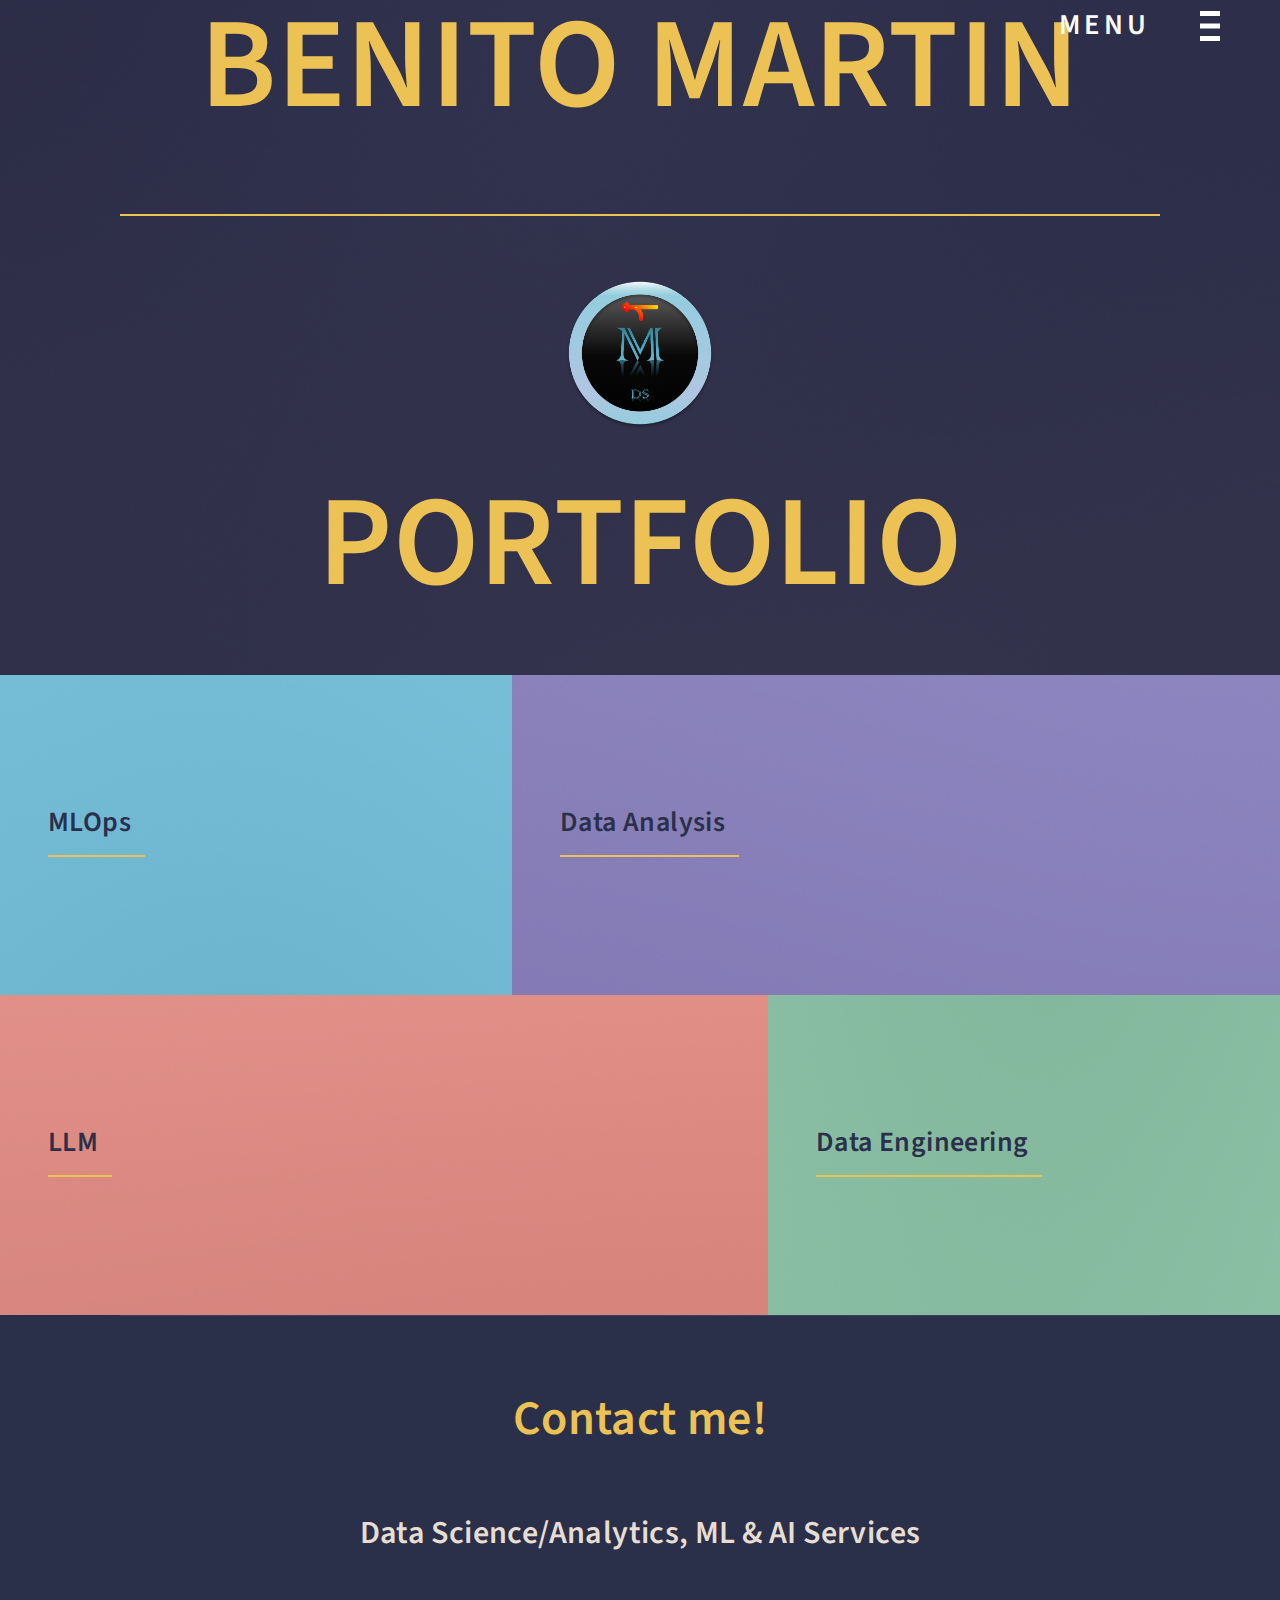
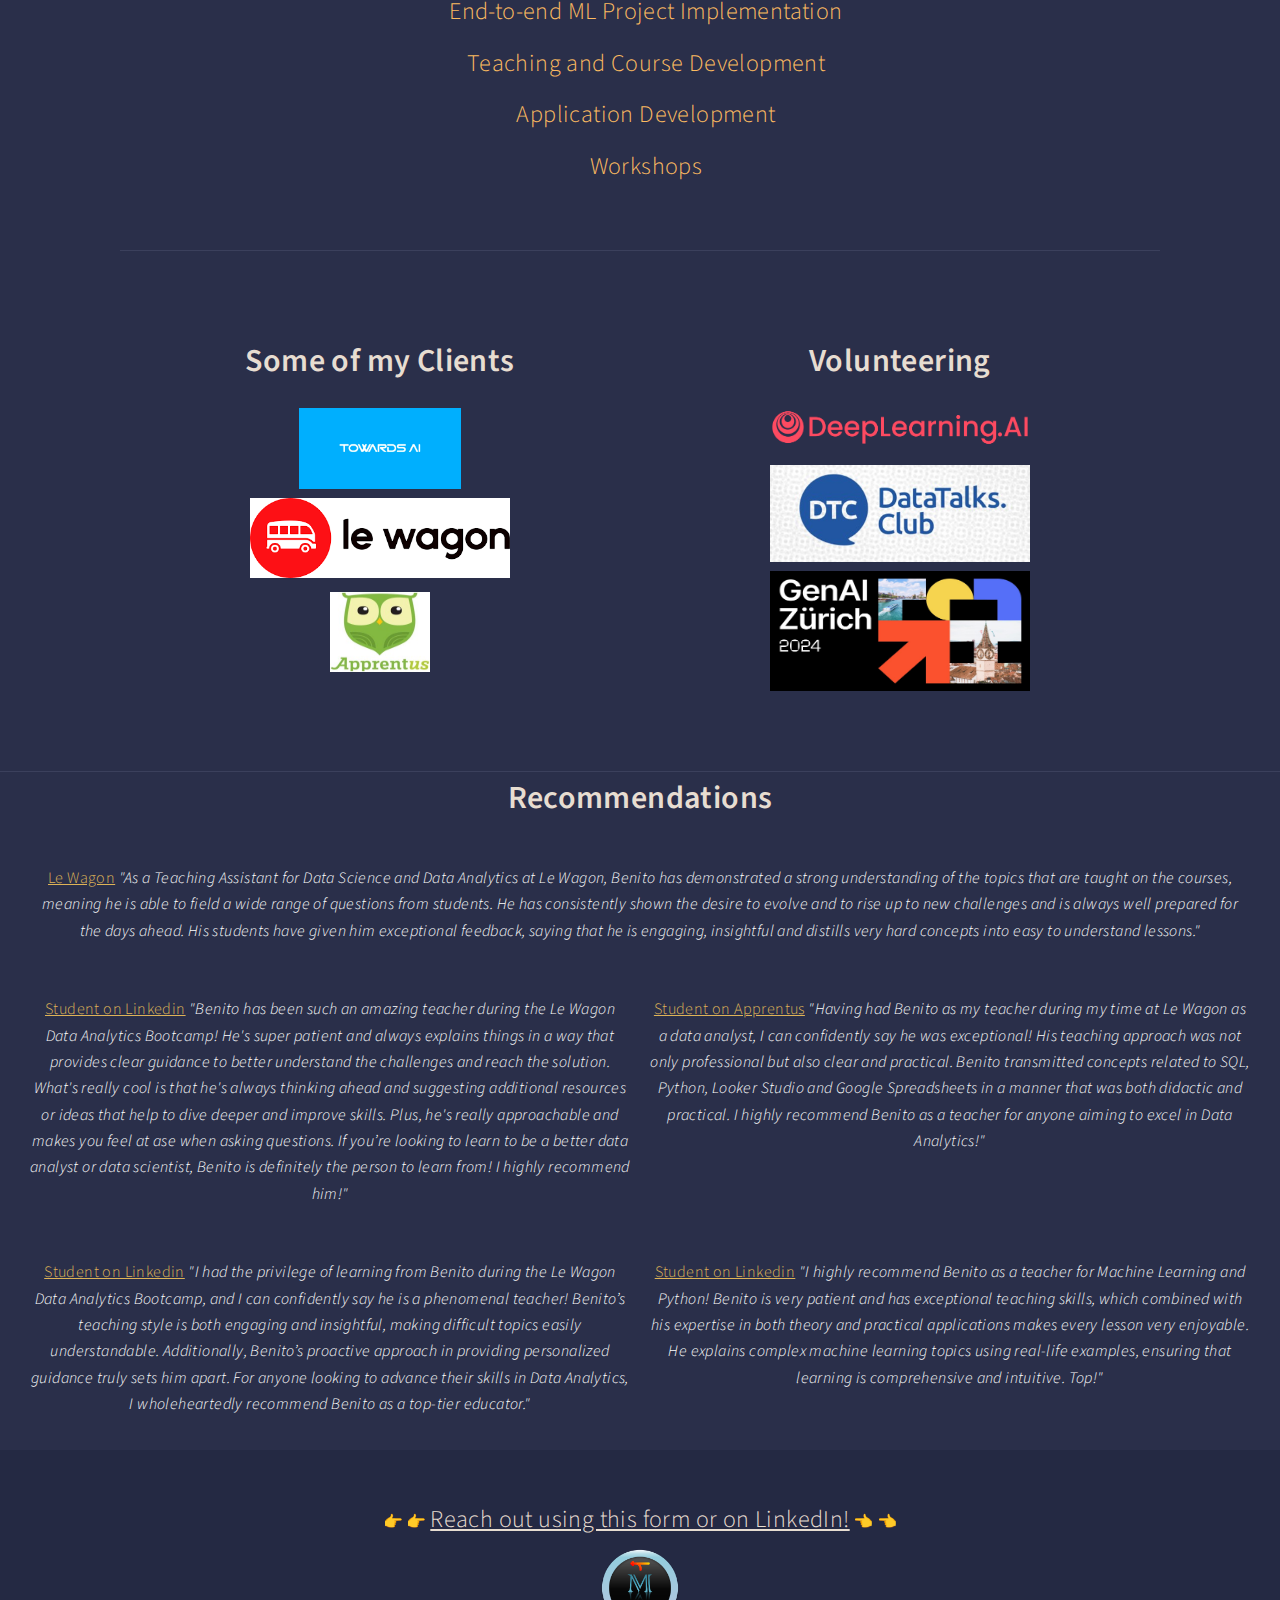
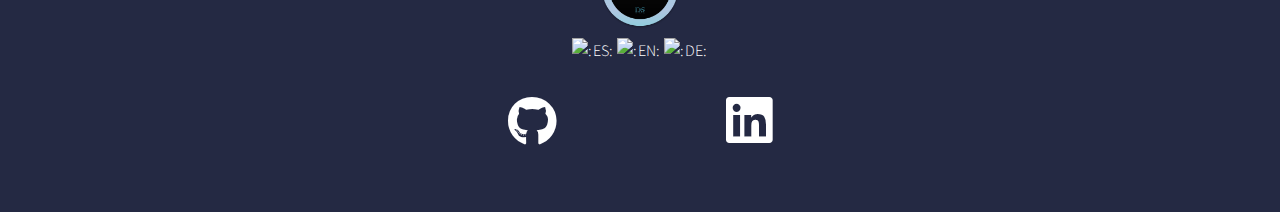
==== commit a44e7717: "Update index.html" ====
--- a/index.html
+++ b/index.html
@@ -305,11 +305,7 @@
 								target="_blank" class="fab fa-github" style='font-size:50px;color:rgb(255, 255, 255)'>
 								</a>
 							</li>
-							<li style="margin-right: 150px;">
-								<a href="https://medium.com/@benitomartin" 
-								target="_blank" class="fab fa-medium-m" style='font-size:53px;color:rgb(255, 255, 255)'>
-								</a>
-							</li>
+
 							<li>
 								<a href="https://www.linkedin.com/in/benitomzh/" 
 								target="_blank" class="fab fa-linkedin" style='font-size:53px;color:rgb(255, 255, 255)'>
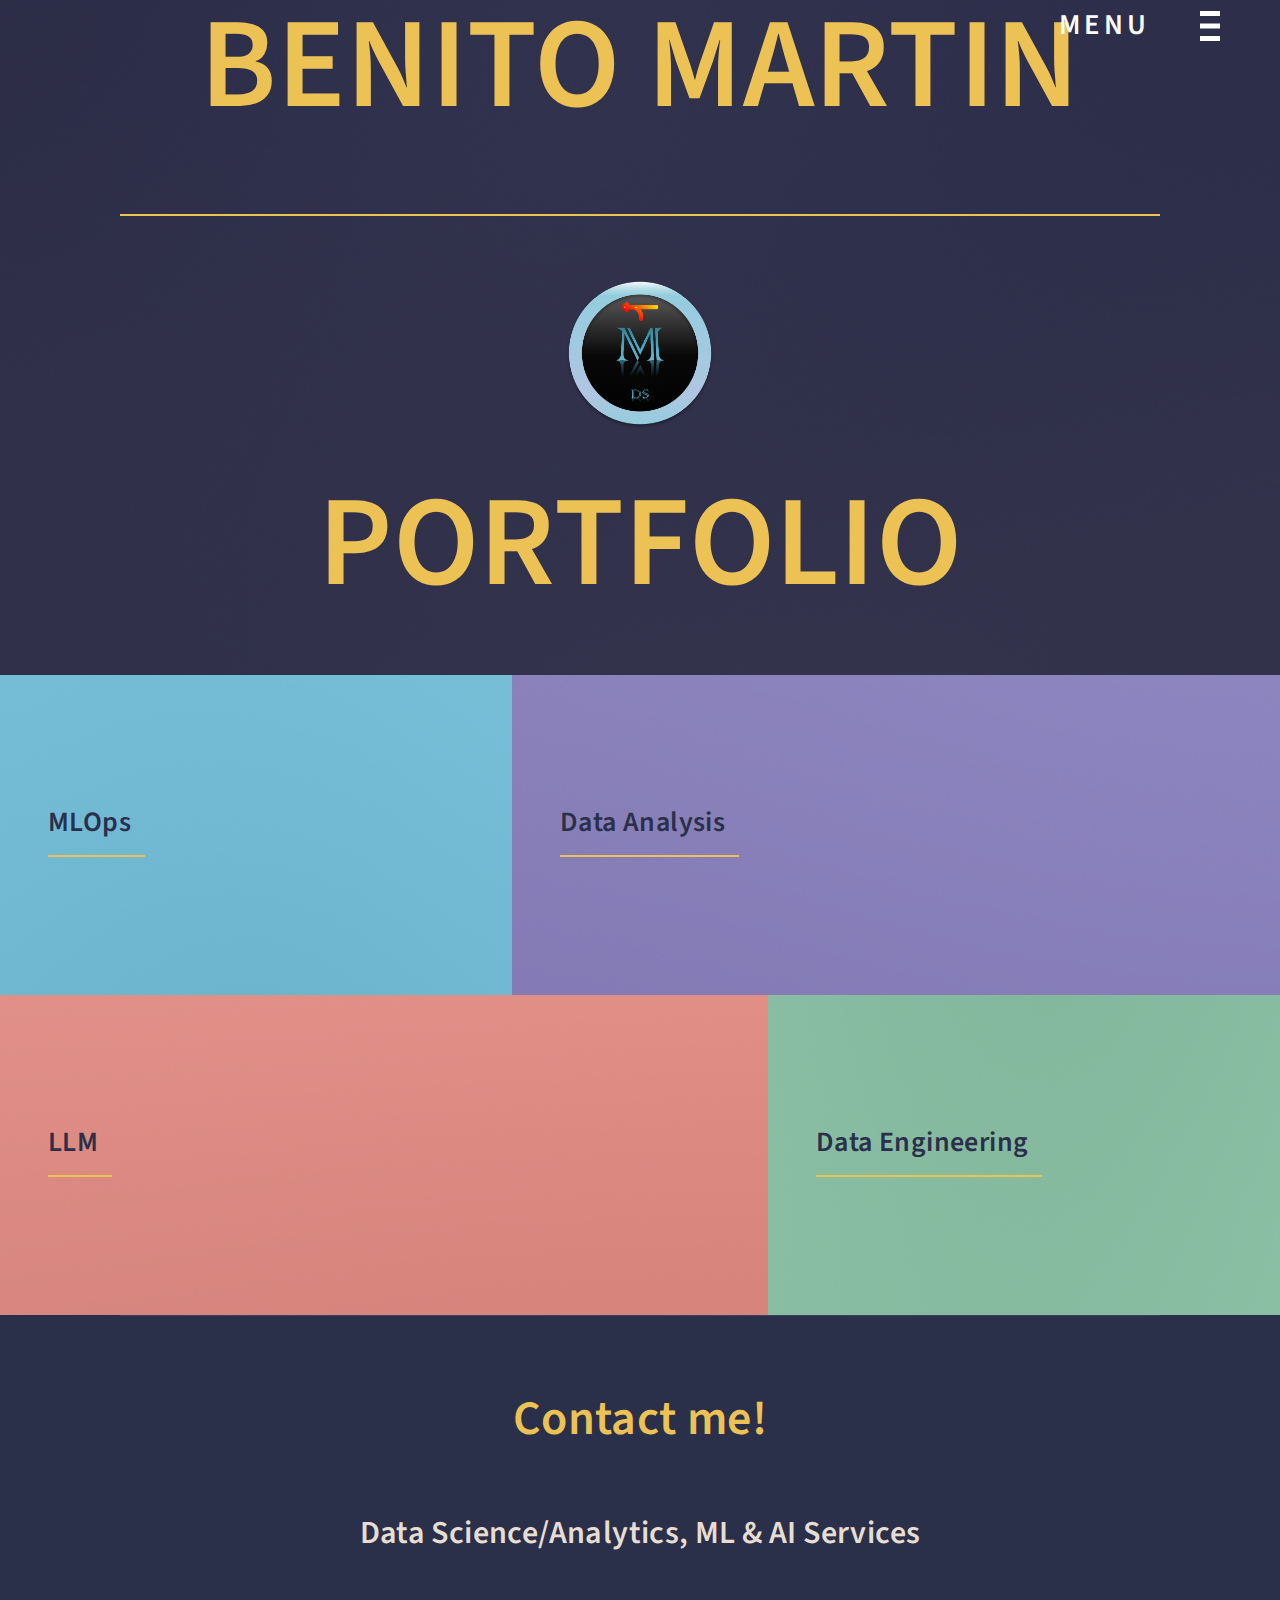
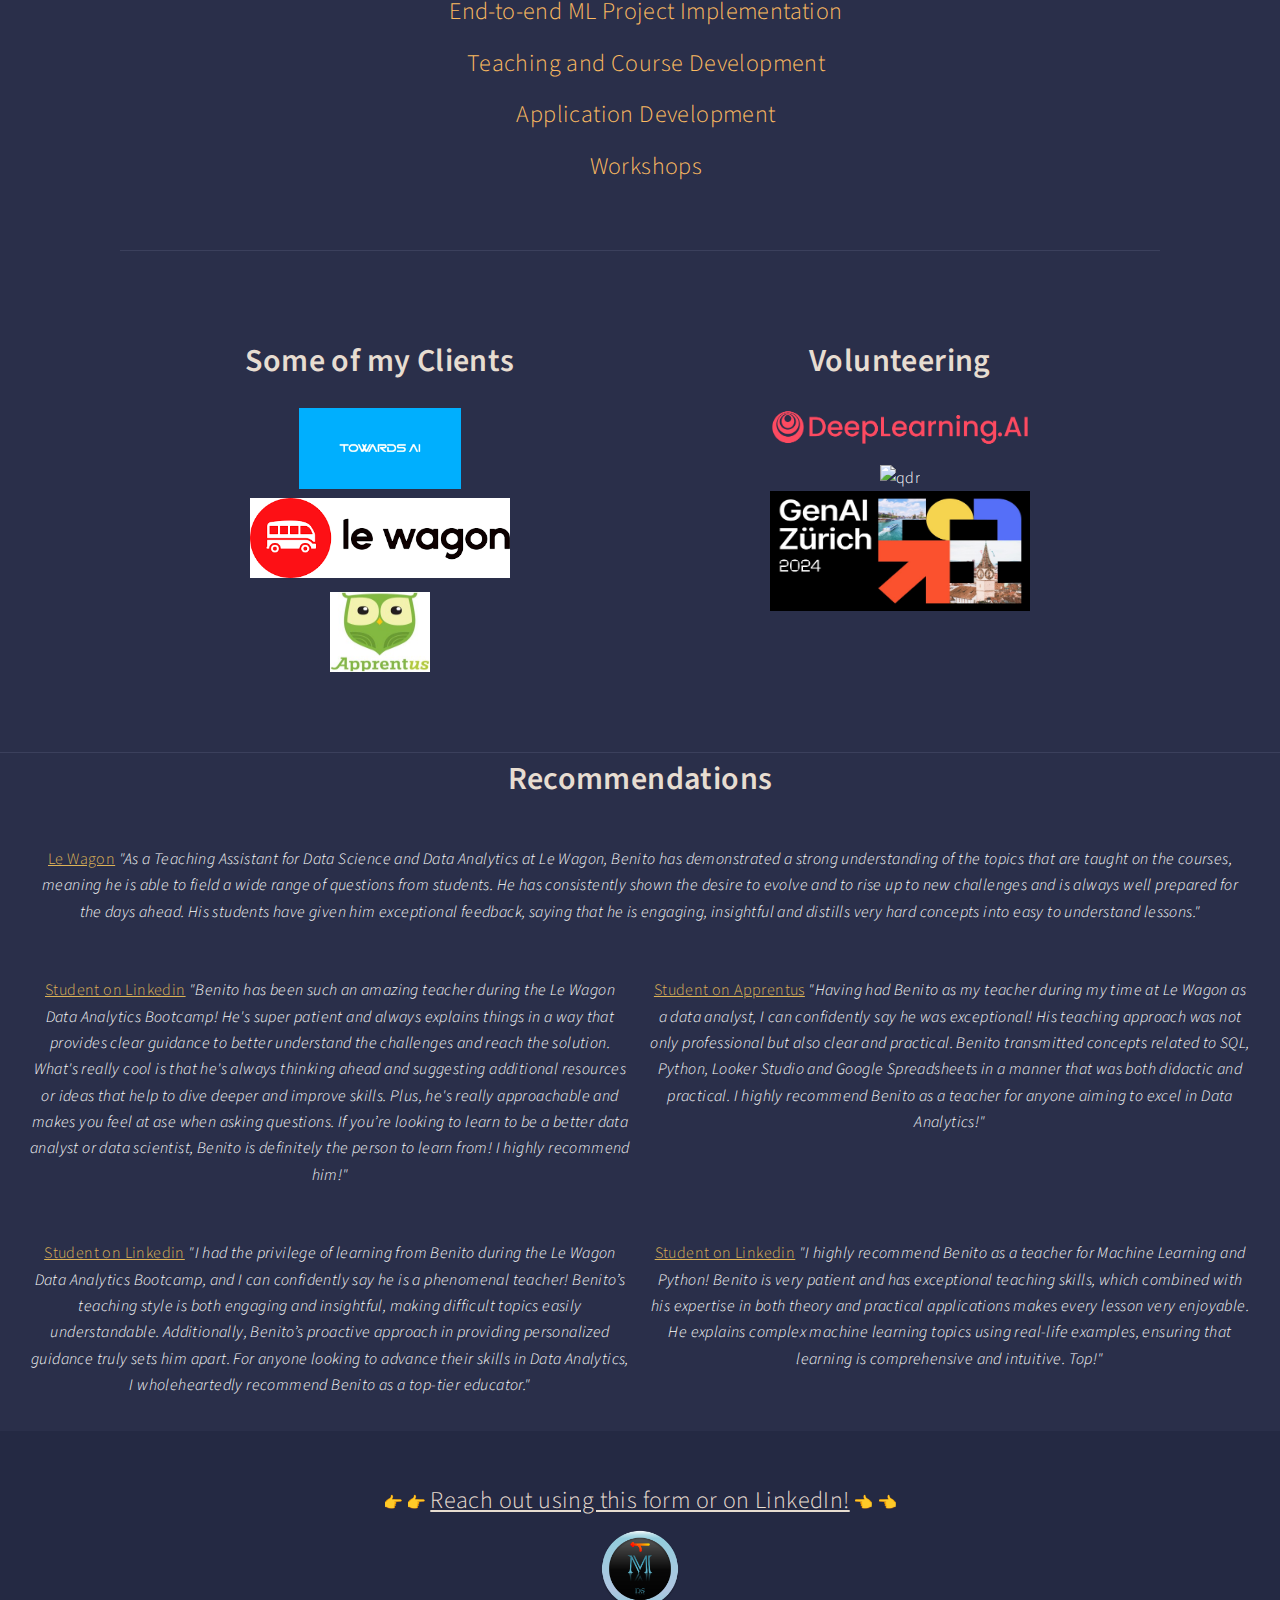
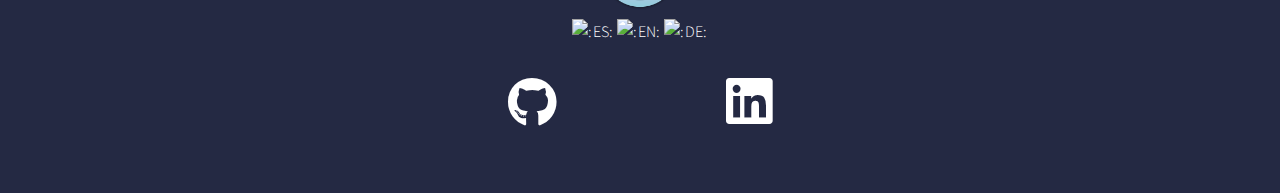
==== commit 0b942031: "Update index.html" ====
--- a/index.html
+++ b/index.html
@@ -179,8 +179,8 @@
 										<img src="images/dlai.png" alt="DLAI" style="width: 260px; height: auto;">
 									</a>
 									<br>
-									<a href="https://datatalks.club/" target="_blank">
-										<img src="images/datatalks.png" alt="DTT" style="width: 260px; height: auto;">
+									<a href="https://qdrant.tech/" target="_blank">
+										<img src="images/qdrant_logo.jpg" alt="qdr" style="width: 260px; height: auto;">
 									</a>
 									<br>
 									<a href="https://www.genaizurich.ch/" target="_blank">
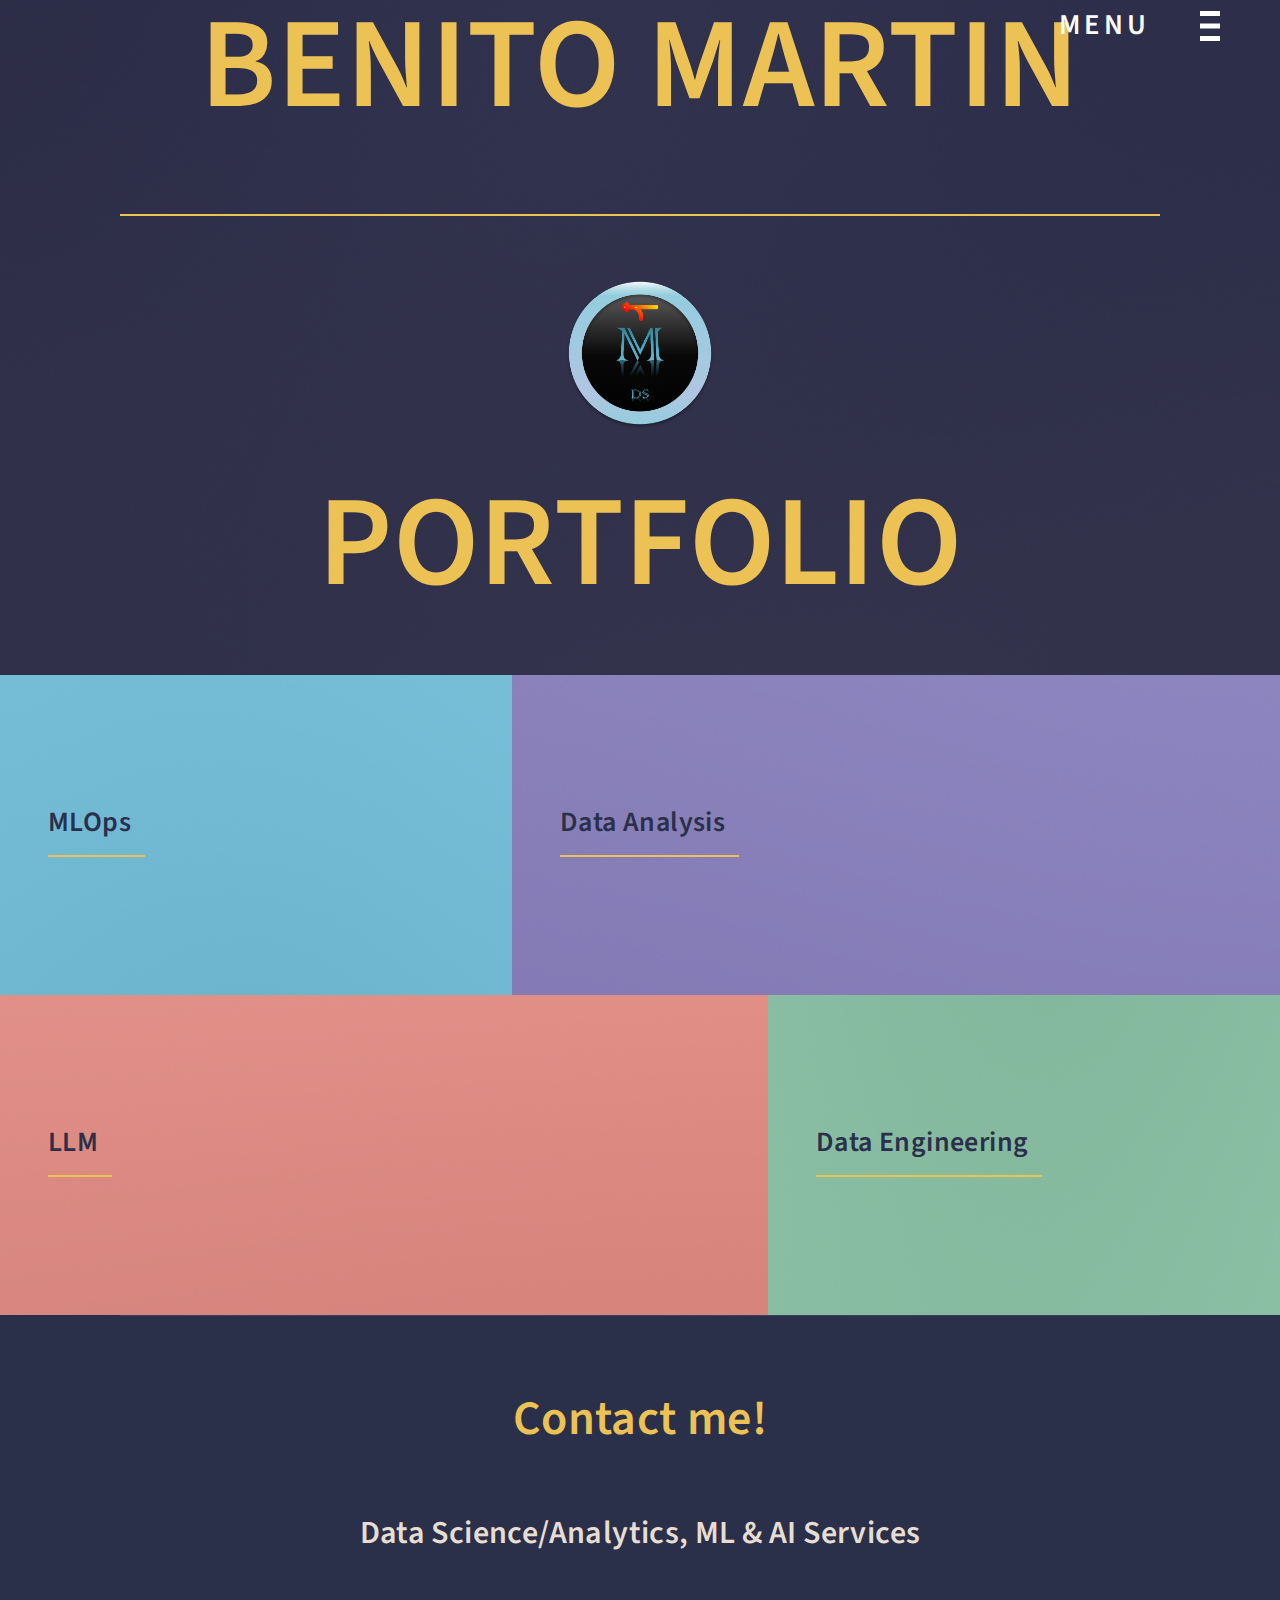
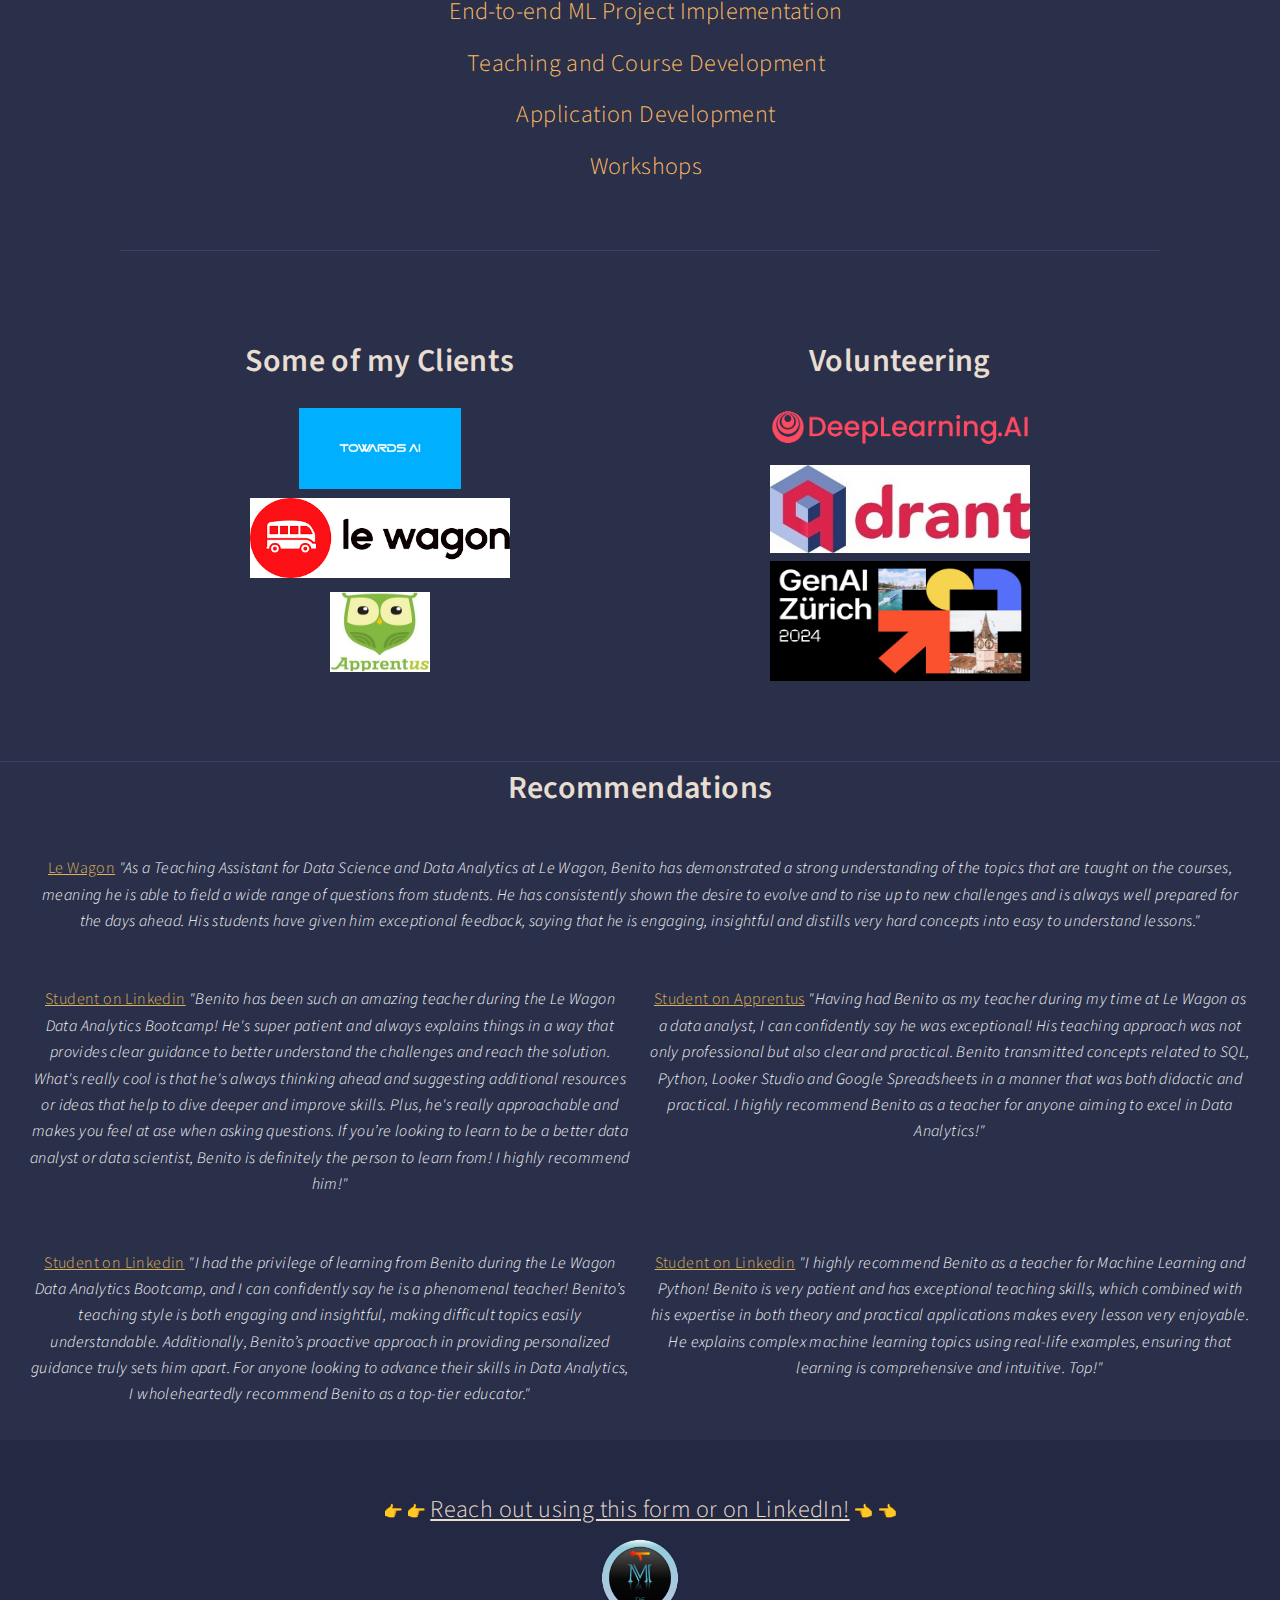
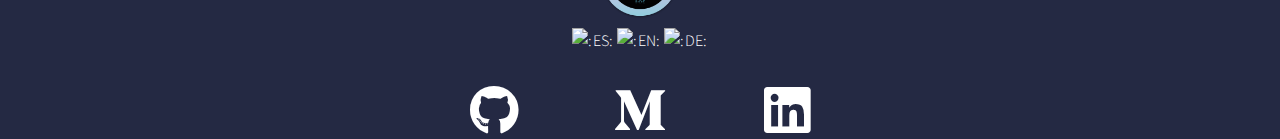
==== commit bc3080d0: "Update index.html" ====
--- a/index.html
+++ b/index.html
@@ -300,12 +300,16 @@
 				<footer id="footer">
 					<div class="inner" style="text-align: center;">
 						<ul class="icons">
-							<li style="margin-right: 150px; margin-bottom: 2em;">
+							<li>
 								<a href="https://github.com/benitomartin" 
 								target="_blank" class="fab fa-github" style='font-size:50px;color:rgb(255, 255, 255)'>
 								</a>
 							</li>
-
+							<li>
+								<a href="https://medium.com/@benitomartin" 
+								target="_blank" class="fab fa-medium-m" style='font-size:53px;color:rgb(255, 255, 255)'>
+								</a>
+							</li>
 							<li>
 								<a href="https://www.linkedin.com/in/benitomzh/" 
 								target="_blank" class="fab fa-linkedin" style='font-size:53px;color:rgb(255, 255, 255)'>
--- a/assets/css/main.css
+++ b/assets/css/main.css
@@ -3726,39 +3726,66 @@
 		}
 
 /* Footer */
-
+#footer .copyright {
+	font-size: 0.8em;
+	list-style: none;
+	padding-left: 0;
+	display: flex;
+	justify-content: center;
+	margin-top: 1em;
+}
+
+#footer .copyright li {
+	border-left: solid 1px rgba(212, 212, 255, 0.1);
+	color: rgba(244, 244, 255, 0.2);
+	display: inline-block;
+	line-height: 1;
+	margin-left: 1em;
+	padding-left: 1em;
+}
+
+#footer .copyright li:first-child {
+	border-left: 0;
+	margin-left: 0;
+	padding-left: 0;
+}
+
+#footer .icons {
+	display: flex;
+	justify-content: center;
+	align-items: center;
+	flex-wrap: wrap;
+	padding: 0;
+	margin: 0;
+	list-style: none;
+}
+
+#footer .icons li {
+	margin: 0 40px;
+}
+
+/* Adjustments for smaller screens */
+@media screen and (max-width: 480px) {
 	#footer .copyright {
-		font-size: 0.8em;
-		list-style: none;
+		flex-direction: column;
+		align-items: center;
+	}
+	#footer .copyright li {
+		display: block;
+		border-left: 0;
+		margin-left: 0;
 		padding-left: 0;
-	}
-
-		#footer .copyright li {
-			border-left: solid 1px rgba(212, 212, 255, 0.1);
-			color: rgba(244, 244, 255, 0.2);
-			display: inline-block;
-			line-height: 1;
-			margin-left: 1em;
-			padding-left: 1em;
-		}
-
-			#footer .copyright li:first-child {
-				border-left: 0;
-				margin-left: 0;
-				padding-left: 0;
-			}
-
-	@media screen and (max-width: 480px) {
-
-		#footer .copyright li {
-			display: block;
-			border-left: 0;
-			margin-left: 0;
-			padding-left: 0;
-			line-height: inherit;
-		}
-
-	}
+		line-height: inherit;
+		margin-top: 0.5em;
+	}
+
+	#footer .icons {
+		flex-direction: column;
+	}
+	#footer .icons li {
+		margin: 10px 0;
+	}
+}
 
 /* Wrapper */
 
@@ -3970,3 +3997,4 @@
 			opacity: 1;
 			visibility: visible;
 		}
+
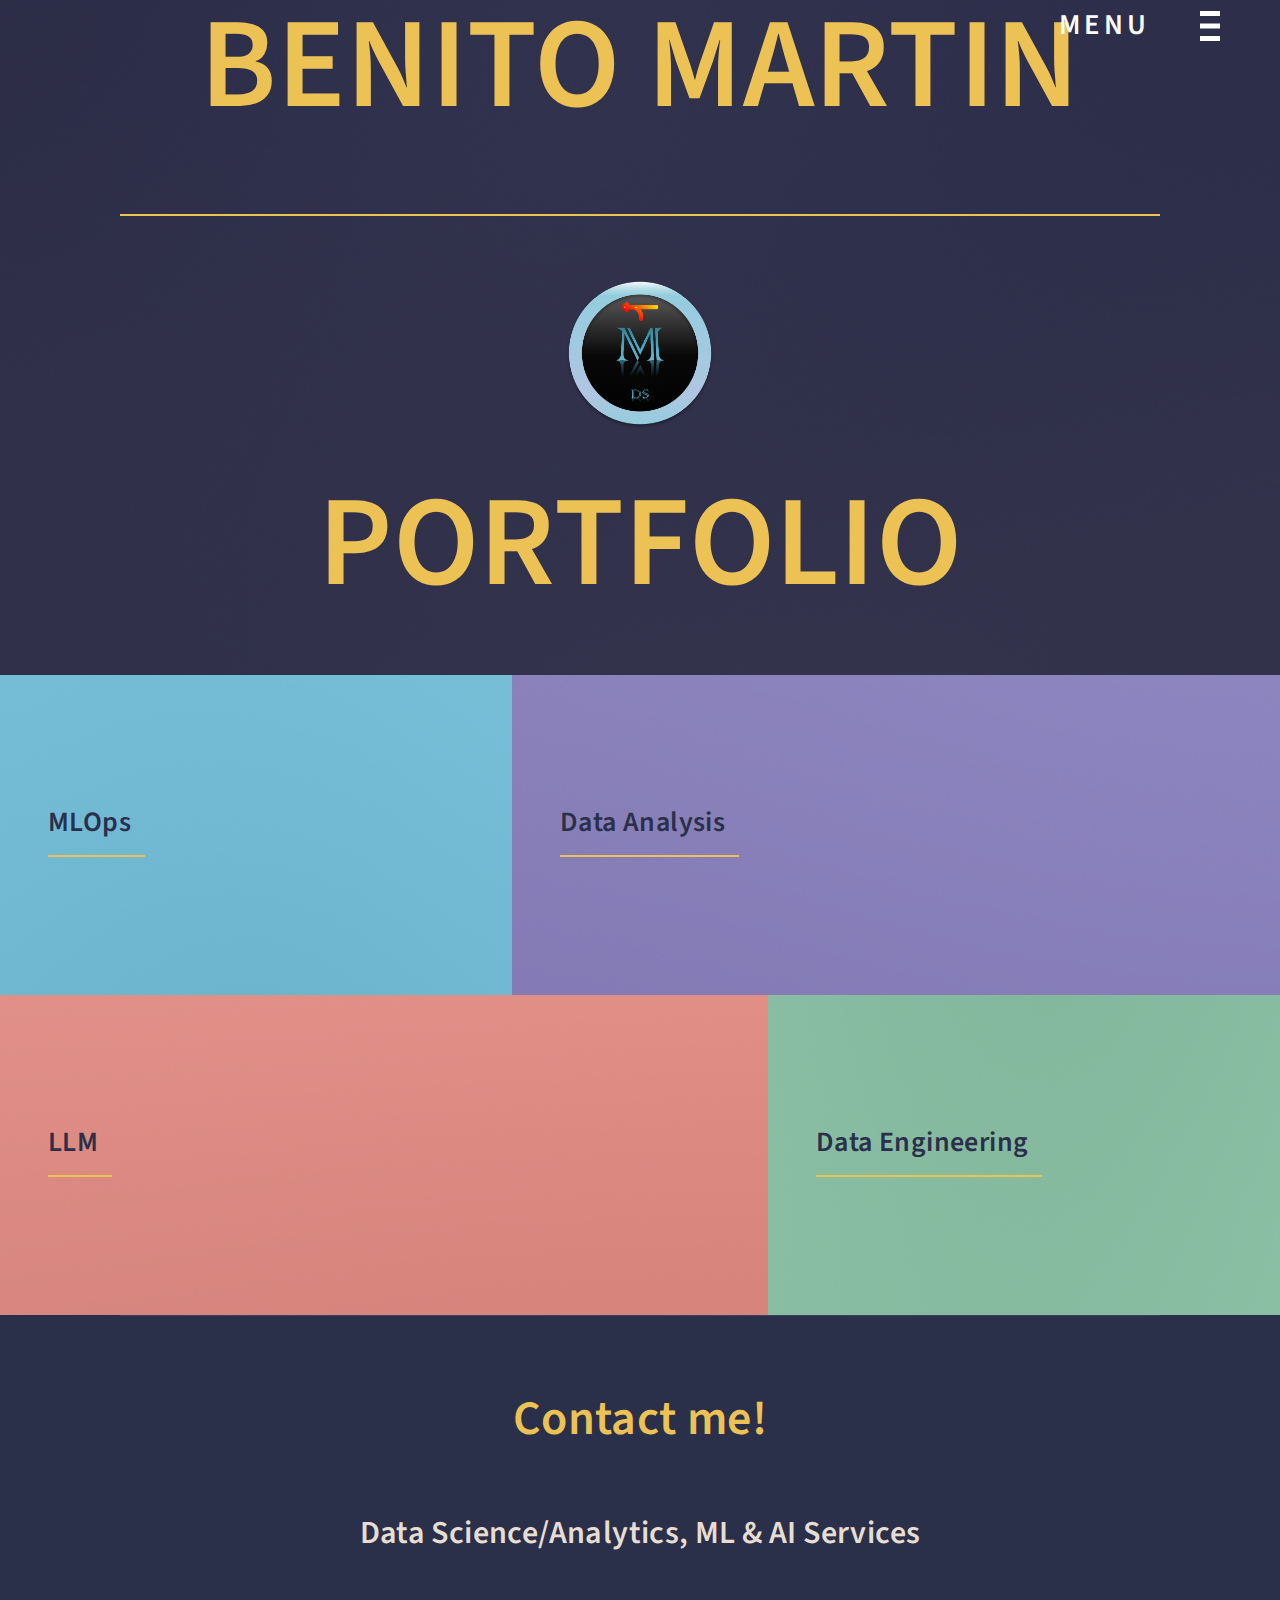
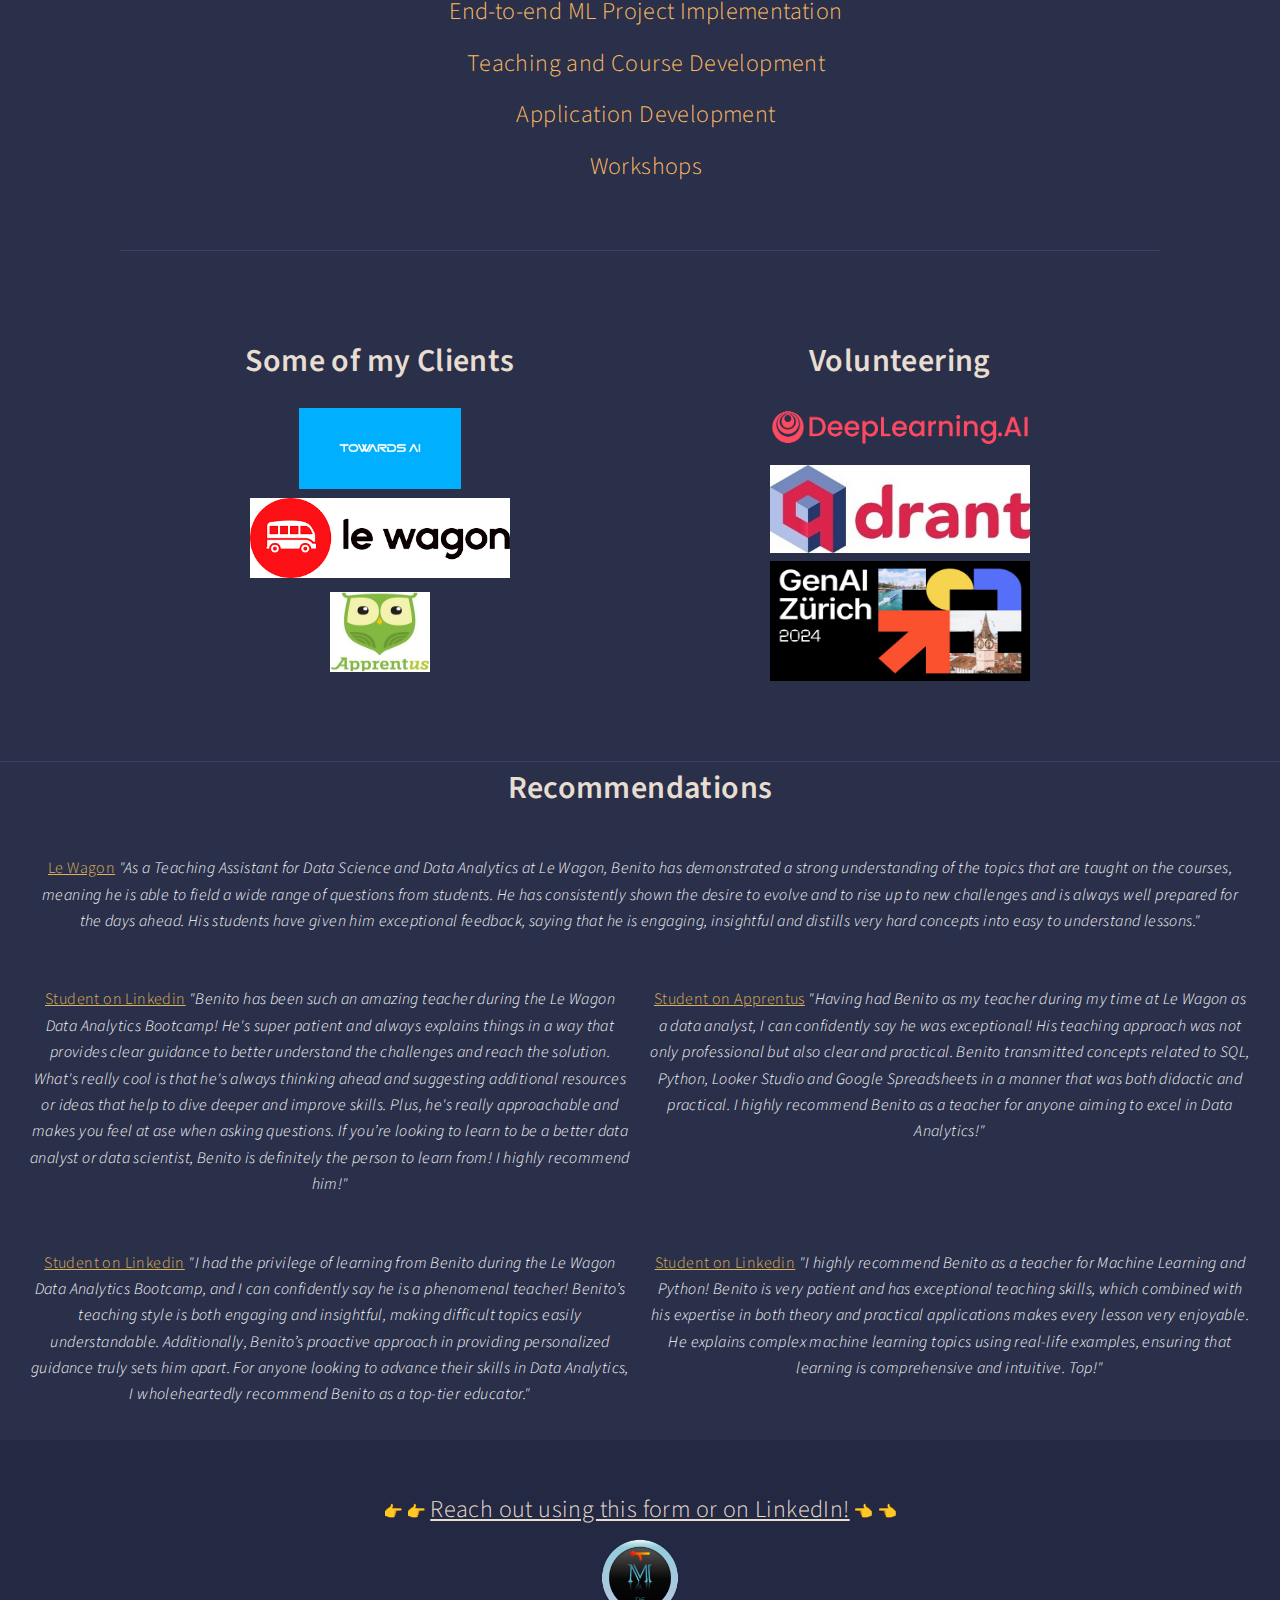
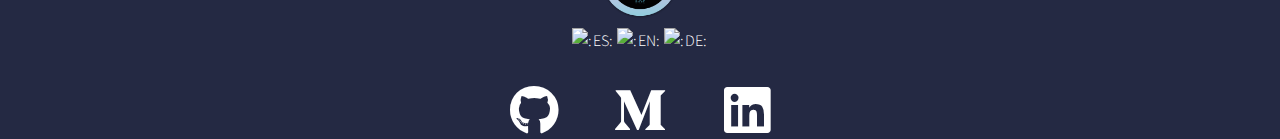
==== commit 9754d488: "Update index.html" ====
--- a/index.html
+++ b/index.html
@@ -44,7 +44,7 @@
 						<li><a href="llm.html">LLM</a></li>
 						<li><a href="eda.html">Data Analysis</a></li>
 						<li><a href="de.html">Data Engineering</a></li>
-						<!-- <li><a href="osc.html">Contributions</a></li> -->
+						<li><a href="articles.html">Articles</a></li>
 
 					</ul>
 
--- a/assets/css/main.css
+++ b/assets/css/main.css
@@ -3761,7 +3761,7 @@
 }
 
 #footer .icons li {
-	margin: 0 40px;
+	margin: 0 20px;
 }
 
 /* Adjustments for smaller screens */
@@ -3780,10 +3780,10 @@
 	}
 
 	#footer .icons {
-		flex-direction: column;
+		justify-content: center; /* Ensure items are centered */
 	}
 	#footer .icons li {
-		margin: 10px 0;
+		margin: 20px;
 	}
 }
 
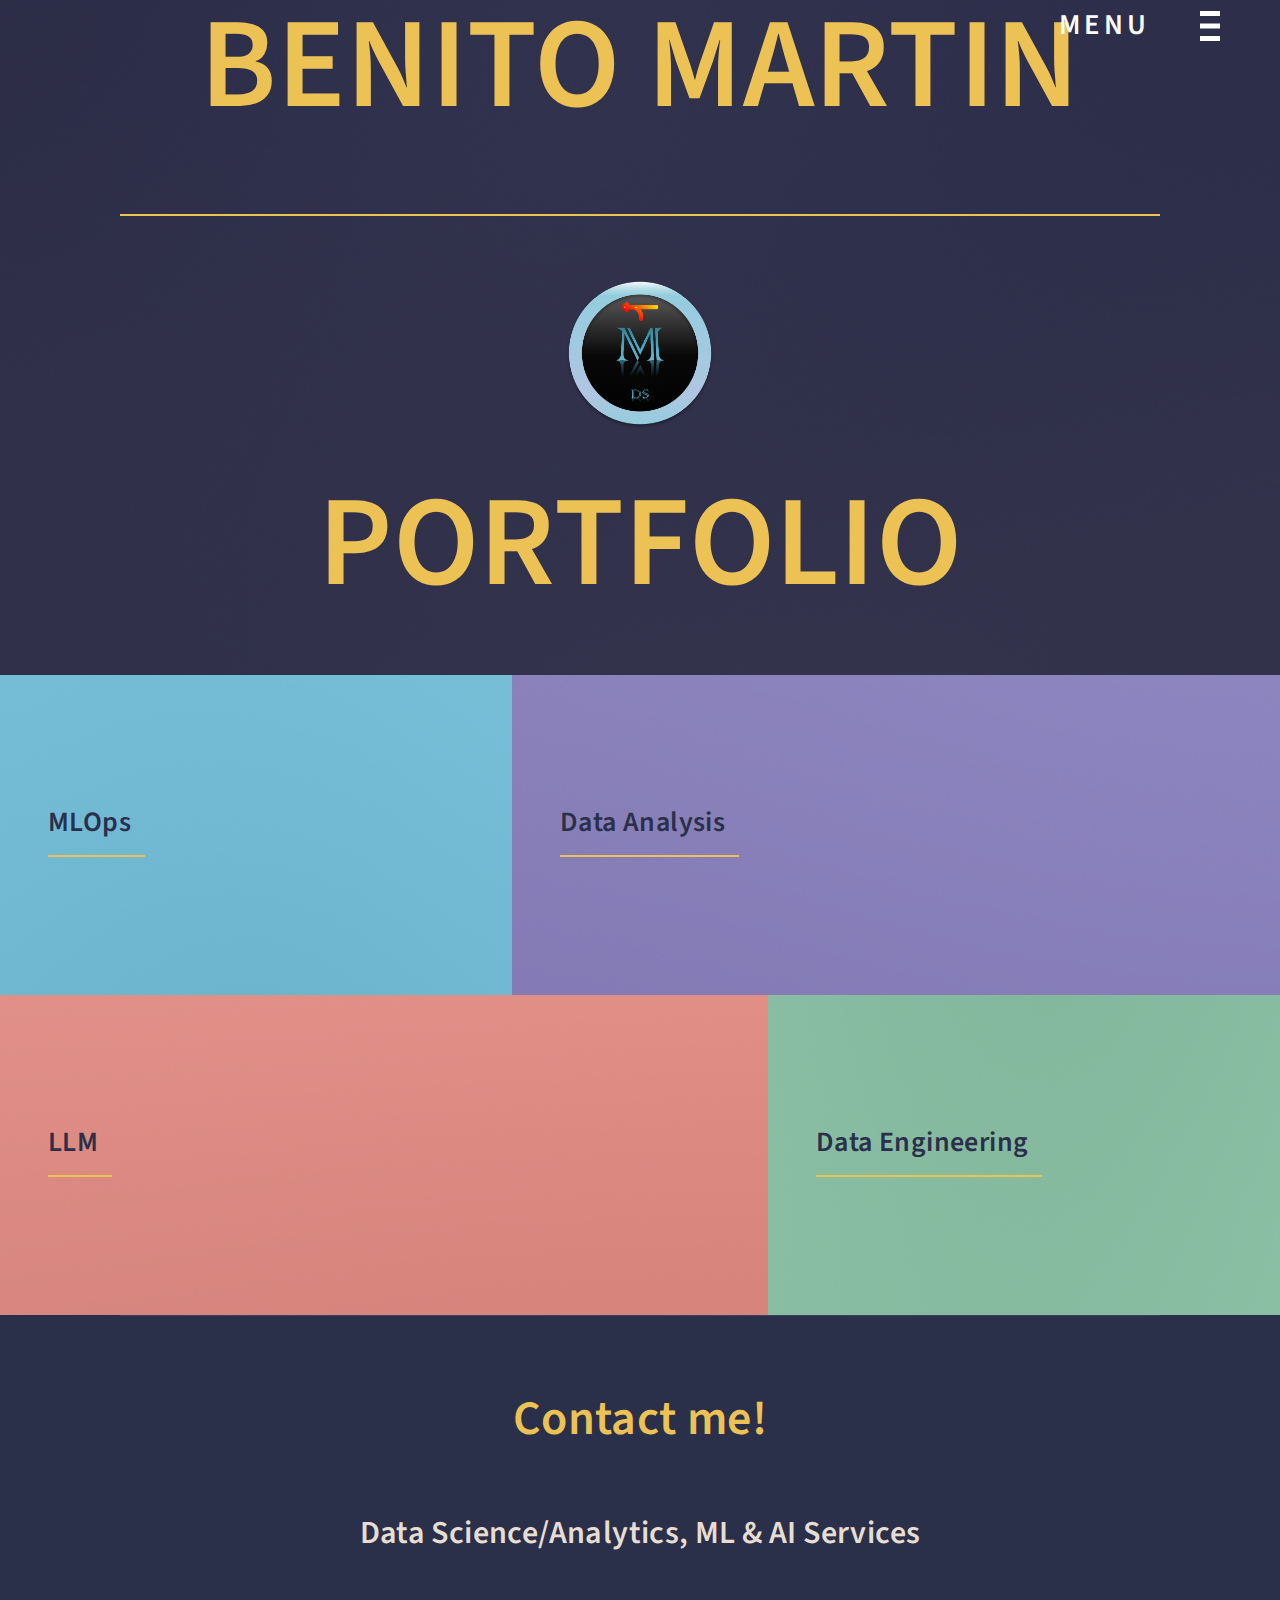
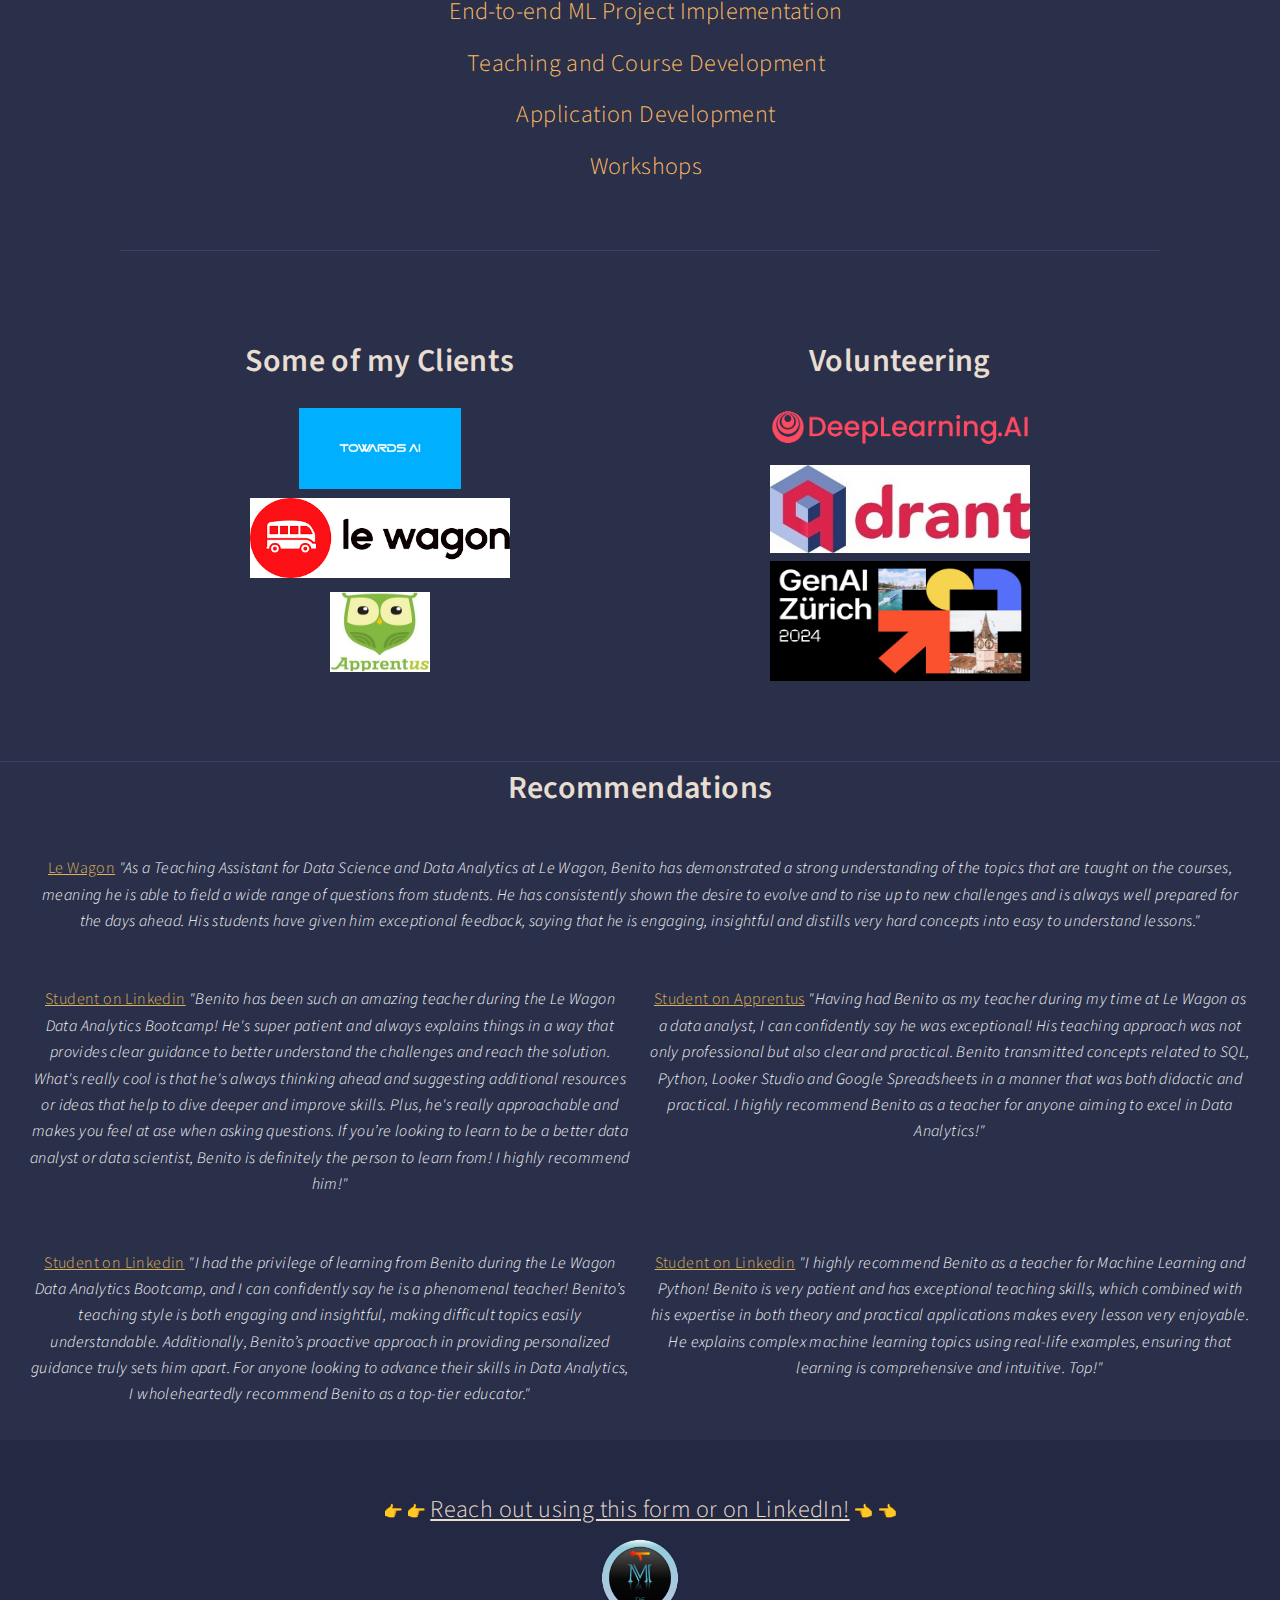
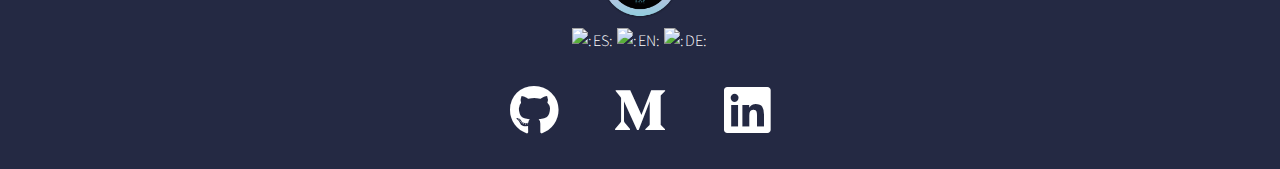
==== commit b77c479c: "Update index.html" ====
--- a/index.html
+++ b/index.html
@@ -295,7 +295,7 @@
 				</div>
 				
 		</div>
-			<div style="text-align: center; margin-top: 30px;">
+			<div style="text-align: center; margin-top: 30px; margin-bottom: 30px;">
 				<!-- Footer -->
 				<footer id="footer">
 					<div class="inner" style="text-align: center;">
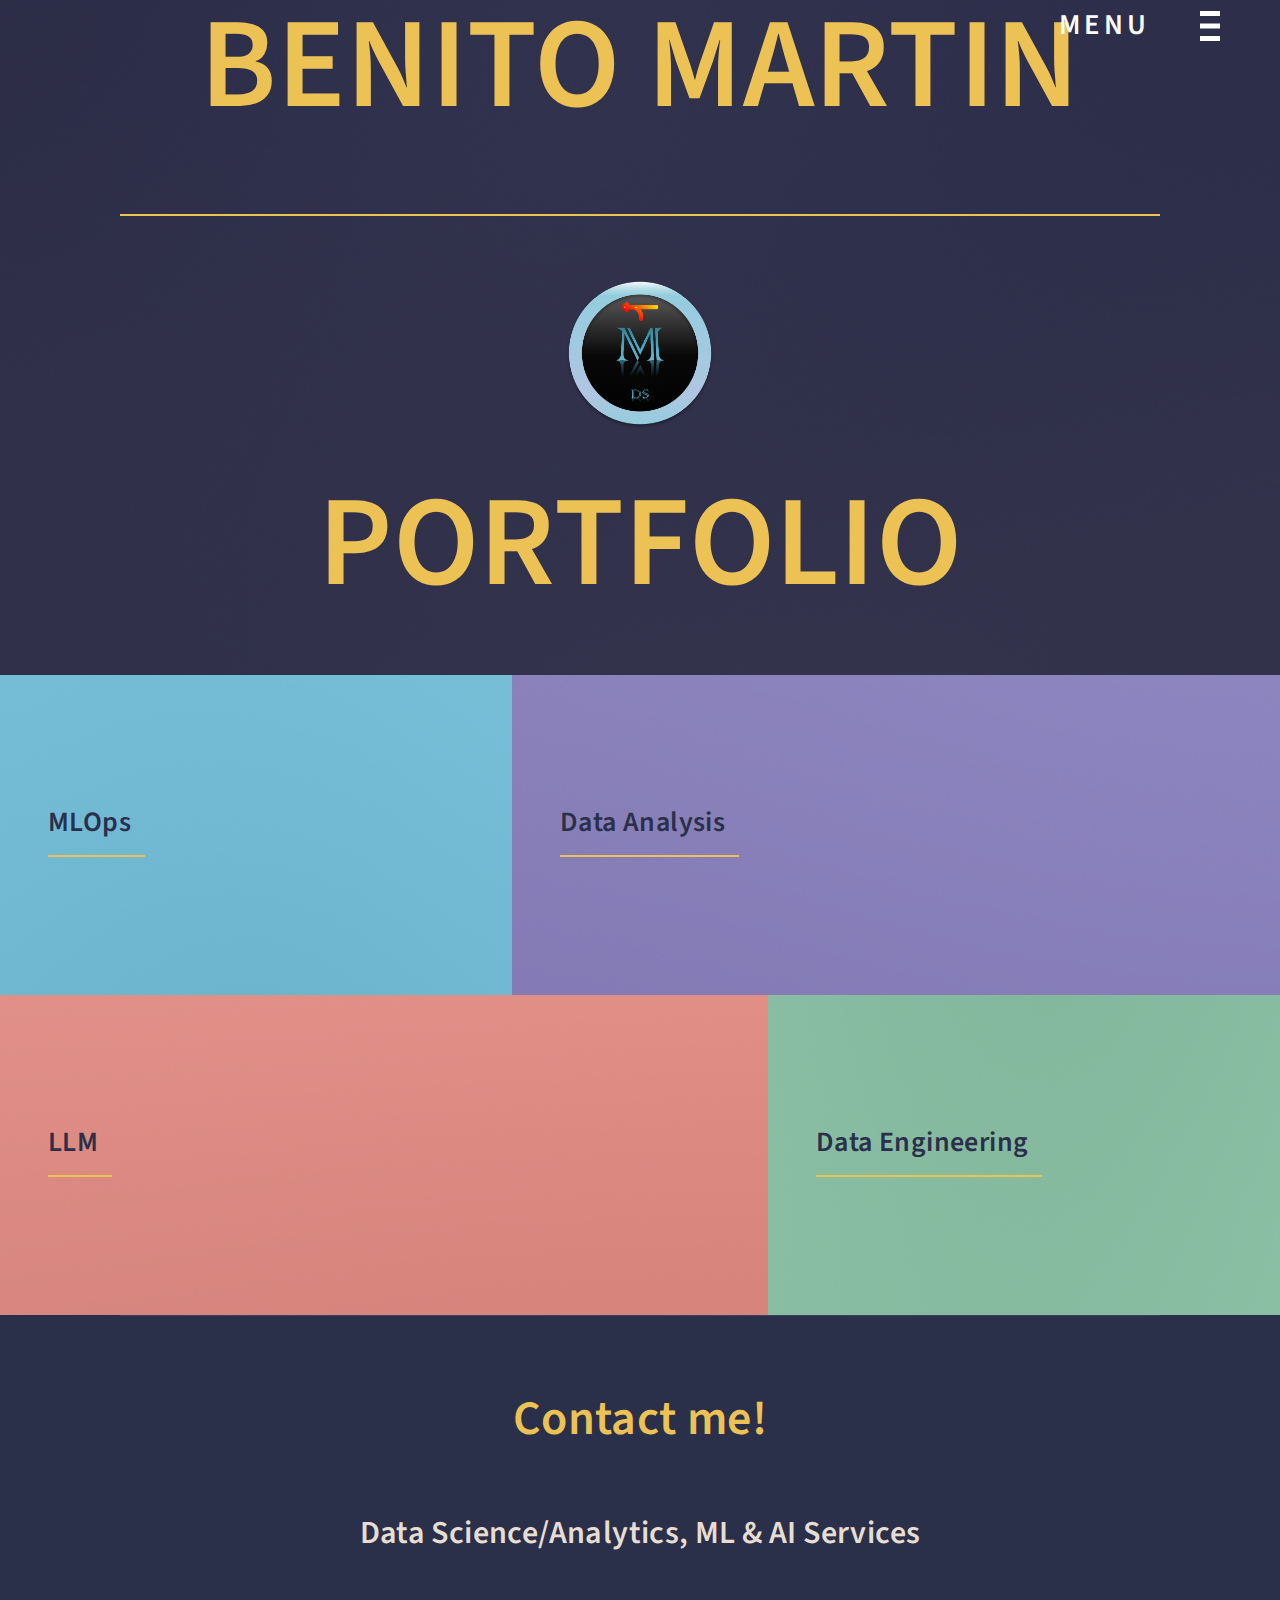
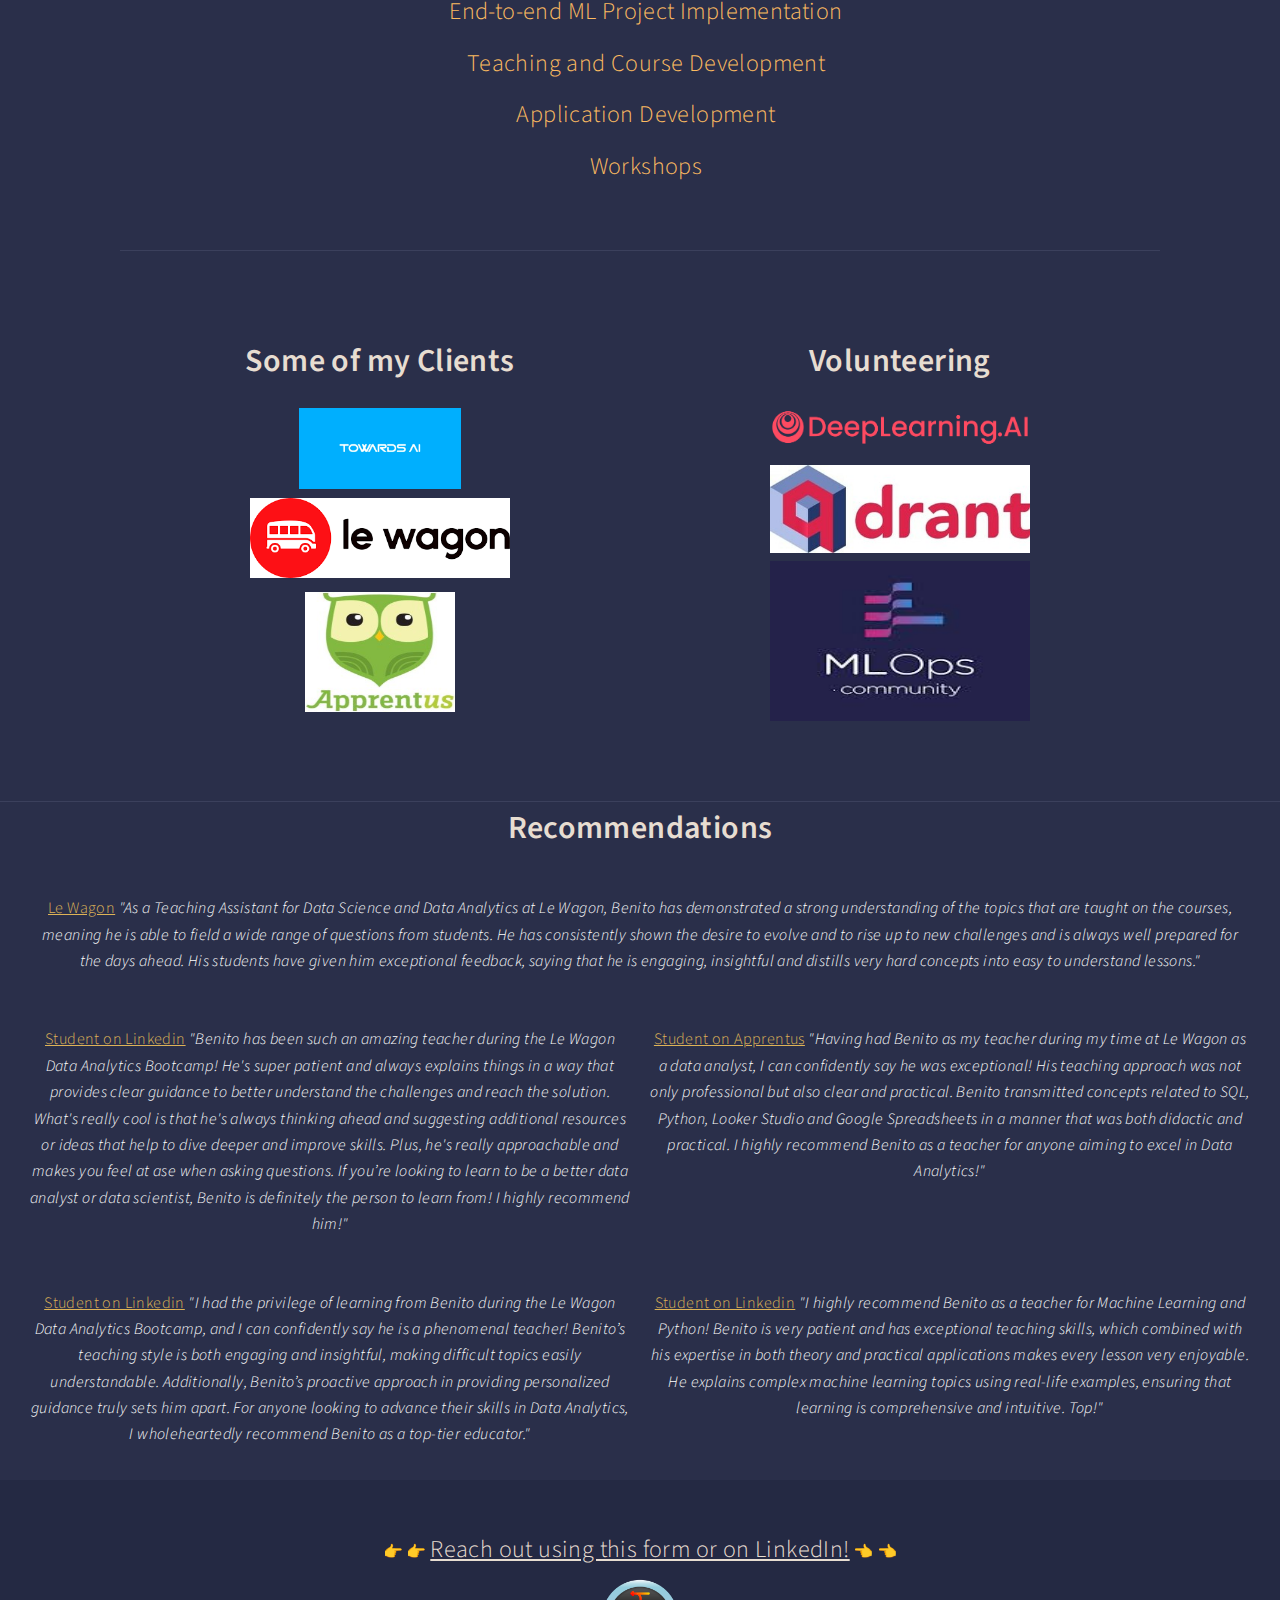
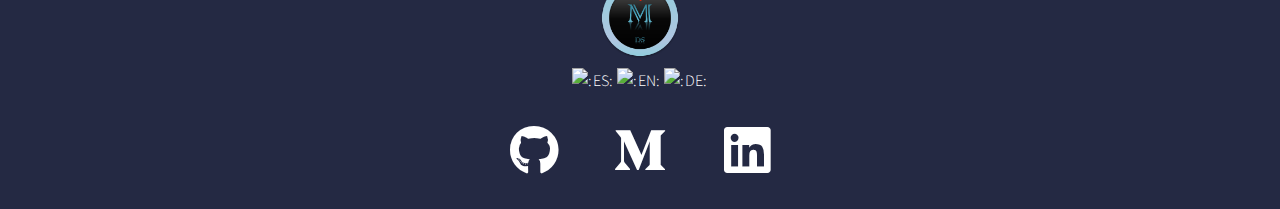
==== commit 35f16b34: "Update index.html" ====
--- a/index.html
+++ b/index.html
@@ -170,7 +170,7 @@
 									</a>
 									<br>
 									<a href="https://www.apprentus.com" target="_blank">
-										<img src="images/apprentus.jpg" alt="Apprentus" style="width: 100px; height: 80px;">
+										<img src="images/apprentus.jpg" alt="Apprentus" style="width: 150px; height: 120px;">
 									</a>
 								</div>
 								<div style="flex: 1;">
@@ -183,8 +183,8 @@
 										<img src="images/qdrant_logo.jpg" alt="qdr" style="width: 260px; height: auto;">
 									</a>
 									<br>
-									<a href="https://www.genaizurich.ch/" target="_blank">
-										<img src="images/genai.jpg" alt="genai" style="width: 260px; height: 120px;">
+									<a href="https://home.mlops.community/home?view=explore" target="_blank">
+										<img src="images/mlops-logo.png" alt="genai" style="width: 260px; height: 160px;">
 									</a>
 								</div>
 							</div>
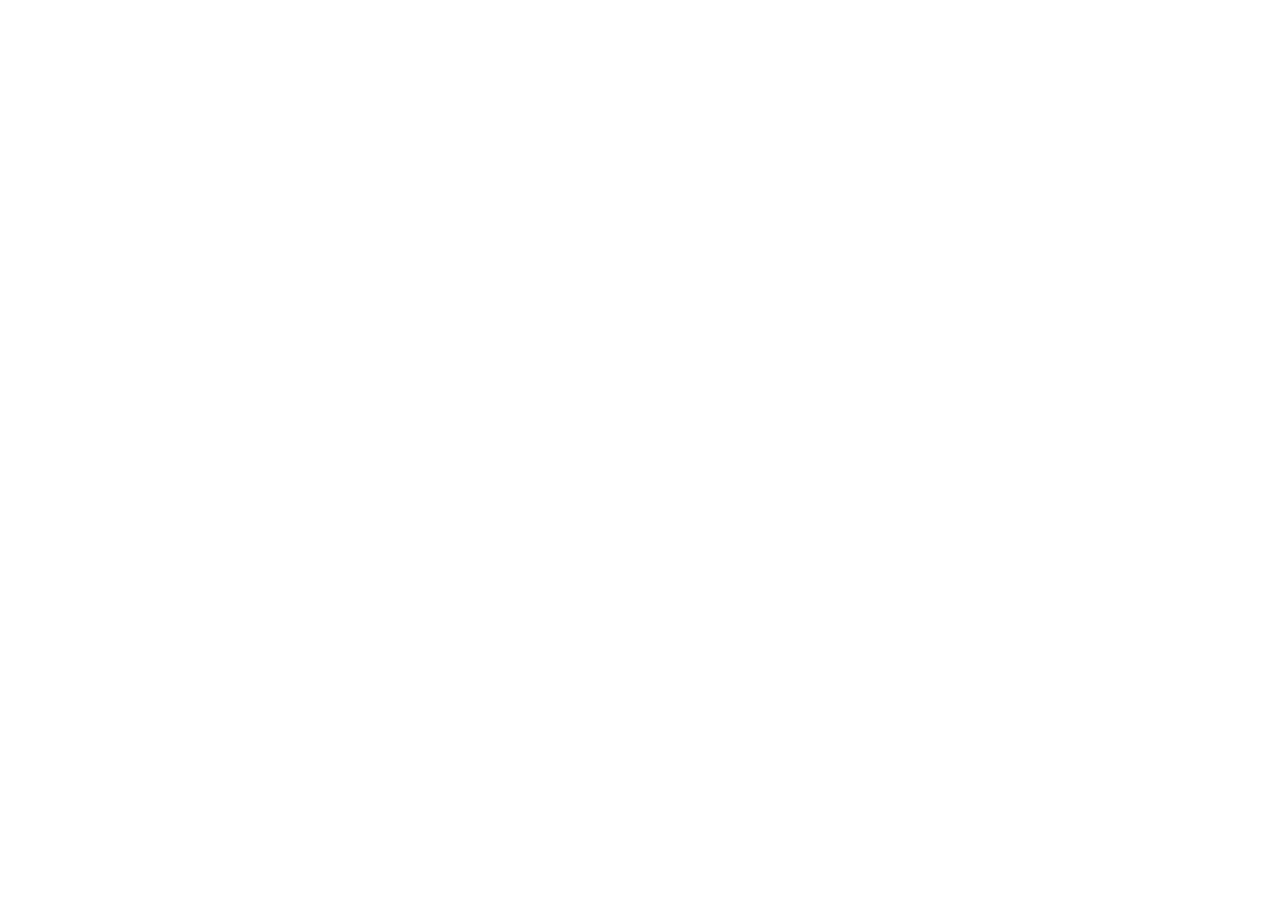
==== commit 982060e5: "Update index.html" ====
--- a/index.html
+++ b/index.html
@@ -1,337 +1,11 @@
-
-<!DOCTYPE HTML>
-
-<html>
-	<head>
-		<!-- Google Seach Tag -->
-		<meta name="google-site-verification" content="V4QnVR1u2Rz05LuKcbO7VRlOhtGSlpSPSm1w56ZAC2o" />
-
-		<!-- Google tag (gtag.js) -->
-		<script async src="https://www.googletagmanager.com/gtag/js?id=G-4VTT5HNFHM"></script>
-		<script>
-		  window.dataLayer = window.dataLayer || [];
-		  function gtag(){dataLayer.push(arguments);}
-		  gtag('js', new Date());
-
-		  gtag('config', 'G-4VTT5HNFHM');
-		</script>
-
-		<!-- Website code -->
-		<title>Homepage</title>
-		<meta charset="utf-8" />
-		<meta name="viewport" content="width=device-width, initial-scale=1, user-scalable=no" />
-		<link rel="stylesheet" href="assets/css/main.css" />
-		<noscript><link rel="stylesheet" href="assets/css/noscript.css" /></noscript>
-
-	</head>
-	<body class="is-preload">
-
-		<!-- Wrapper -->
-			<div id="wrapper">
-
-				<!-- Header -->
-					<header id="header" class="alt">
-						<nav>
-							<a href="#menu">Menu</a>
-						</nav>
-					</header>
-
-				<!-- Menu -->
-				<nav id="menu">
-					<ul class="links">
-						<li><a href="index.html">Home</a></li>
-						<li><a href="mlops.html">MLOps</a></li>
-						<li><a href="llm.html">LLM</a></li>
-						<li><a href="eda.html">Data Analysis</a></li>
-						<li><a href="de.html">Data Engineering</a></li>
-						<li><a href="articles.html">Articles</a></li>
-
-					</ul>
-
-				</nav>
-
-				<!-- Banner -->
-					<section id="banner" class="style4"> <!-- Default class Major instead of style4 -->
-						<div class="inner">
-							<header class="major">
-								<h1>BENITO MARTIN</h1>
-								<div align="center">
-									<img src="images/logo.png" alt=":ES:" width="150" height="150"/> 
-			
-								</div>
-
-									<h1>PORTFOLIO</h1>
-
-							</header>
-
-						</div>
-
-
-					</section>
-
-				<!-- Main -->
-					<div id="main">
-
-						<!-- One -->
-							<section id="one" class="tiles">
-								<article>
-									<span class="image">
-										<img src="images/pic01.jpg" alt="" />
-									</span>
-									<header class="major">
-										<h3 style="color: rgb(42, 47, 74);"><a href="mlops.html" class="link">MLOps</a></h3>
-														</header>
-								</article>
-								<article>
-									<span class="image">
-										<img src="images/pic08.jpg" alt="" />
-									</span>
-									<header class="major">
-										<h3 style="color: rgb(42, 47, 74);"><a href="eda.html" class="link">Data Analysis</a></h3>
-									</header>
-								</article>
-								<article>
-									<span class="image">
-										<img src="images/pic03.jpg" alt="" />
-									</span>
-									<header class="major">
-										<h3 style="color: rgb(42, 47, 74);"><a href="llm.html" class="link">LLM</a></h3>
-									</header>
-								</article>
-								<article>
-									<span class="image">
-										<img src="images/pic04.jpg" alt="" />
-									</span>
-									<header class="major">
-										<h3 style="color: rgb(42, 47, 74);"><a href="de.html" class="link">Data Engineering</a></h3>
-									</header>
-								</article>
-							</section>
-
-
-							<!-- <div class="inner" style="display: flex; align-items: center; justify-content: center; text-align: center;">
-
-									<h2 class="major" style="font-size: 3em; 
-									flex: 1;">Contact me!</h2>
-							
-							</div> -->
-
-
-							<style>
-								@media only screen and (max-width: 600px) {
-									.inner {
-										flex-direction: column;
-									}
-									.major {
-										font-size: 2em;
-									}
-									h3 {
-										font-size: 1.5em;
-									}
-									ul li {
-										font-size: 1em;
-										margin-bottom: 8px;
-									}
-									img {
-										max-width: 100%;
-										height: auto;
-									}
-								}
-							</style>
-							
-							<div class="inner" style="text-align: center;">
-								<h2 class="major" style="font-size: 3em;">Contact me!</h2>
-								<h3 style="color: rgb(231, 221, 209); font-size: 2em; margin-top: 20px;">Data Science/Analytics, ML & AI Services</h3>
-								<ul style="list-style-type: none; padding-left: 0; color: rgb(252, 187, 97); text-align: center;">
-									<li style="margin-bottom: 12px; font-size: 24px;">
-										End-to-end ML Project Implementation
-									</li>
-									<li style="margin-bottom: 12px; font-size: 24px;">
-										Teaching and Course Development
-									</li>
-									<li style="margin-bottom: 12px; font-size: 24px;">
-										Application Development 
-									</li>
-									<li style="margin-bottom: 12px; font-size: 24px;">
-										Workshops 
-									</li>
-								</ul>
-							</div>
-
-							<div class="inner" style="display: flex; justify-content: center; text-align: center;">
-								<div style="flex: 1;">
-									<h3 style="color: rgb(231, 221, 209); font-size: 2em; margin-top: 20px; margin-bottom: 20px;">Some of my Clients</h3>
-									<a href="https://www.towardsai.net" target="_blank">
-										<img src="images/towards_ai_logo.jpg" alt="Towards AI" style="width: 162px; height: auto;">
-									</a>
-									<br>
-									<a href="https://www.lewagon.com" target="_blank">
-										<img src="images/le_wagon_logo.png" alt="Le Wagon" style="width: 260px; margin-bottom: 5px; height: auto;">
-									</a>
-									<br>
-									<a href="https://www.apprentus.com" target="_blank">
-										<img src="images/apprentus.jpg" alt="Apprentus" style="width: 150px; height: 120px;">
-									</a>
-								</div>
-								<div style="flex: 1;">
-									<h3 style="color: rgb(231, 221, 209); font-size: 2em; margin-top: 20px; margin-bottom: 10px;">Volunteering</h3>
-									<a href="https://www.deeplearning.ai/" target="_blank">
-										<img src="images/dlai.png" alt="DLAI" style="width: 260px; height: auto;">
-									</a>
-									<br>
-									<a href="https://qdrant.tech/" target="_blank">
-										<img src="images/qdrant_logo.jpg" alt="qdr" style="width: 260px; height: auto;">
-									</a>
-									<br>
-									<a href="https://home.mlops.community/home?view=explore" target="_blank">
-										<img src="images/mlops-logo.png" alt="genai" style="width: 260px; height: 160px;">
-									</a>
-								</div>
-							</div>
-
-
-						
-							<h3 style="color: rgb(231, 221, 209); font-size: 2em; margin-top: 40px; margin-bottom: 20px; text-align: center;">Recommendations</h3>
-
-
-							<div class="no-border" style="display: flex; justify-content: center; margin: 0 20px;">
-
-								<div style="flex: 1; text-align: center; margin: 0 10px; margin-top: 20px;">
-									<p>
-										<a style="color: rgb(222, 179, 87); text-decoration: underline;" target="_blank">Le Wagon</a> 
-										<em>"As a Teaching Assistant for Data Science and Data Analytics at Le Wagon, Benito has demonstrated 
-											a strong understanding of the topics that are taught on the courses, meaning he is able to field 
-											a wide range of questions from students. He has consistently shown the desire to evolve and to rise 											
-											up to new challenges and is always well prepared for the days ahead. His students have given him
-											exceptional feedback, saying that he is engaging, insightful and distills very hard concepts into
-											easy to understand lessons."
-										</em>
-									</p>
-								</div>							
-							</div>
-						
-							<div class="no-border" style="display: flex; justify-content: center; margin: 0 20px;">
-
-								<div style="flex: 1; text-align: center; margin: 0 10px; margin-top: 20px;">
-									<p>
-										<a href="https://www.linkedin.com/in/benitomzh/" style="color: rgb(222, 179, 87); text-decoration: underline;" target="_blank">Student on Linkedin</a> 
-										<em>"Benito has been such an amazing teacher during the 
-											Le Wagon Data Analytics Bootcamp! He's super patient 
-											and always explains things in a way that provides clear 
-											guidance to better understand the challenges and reach 
-											the solution. What's really cool is that he's always 
-											thinking ahead and suggesting additional resources or 
-											ideas that help to dive deeper and improve skills. 
-											Plus, he's really approachable and makes you feel at 
-											ase when asking questions. If you’re looking to learn 
-											to be a better data analyst or data scientist, 
-											Benito is definitely the person to learn from! 
-											I highly recommend him!"
-										</em>
-									</p>
-								</div>
-							
-								<div style="flex: 1; text-align: center; margin: 0 10px; margin-top: 20px;" >
-									<p>
-										<a href="https://www.apprentus.com/en-ch/private-lessons/lucerne/computers-electronics/python/python-sql-machine-deep-learning-classes-a?from_landing_page=true#reviews" style="color: rgb(222, 179, 87); text-decoration: underline;" target="_blank">Student on Apprentus</a> 
-										<em>"Having had Benito as my teacher during my time at Le Wagon as a data analyst, 
-											I can confidently say he was exceptional! His teaching approach was not only professional 
-											but also clear and practical. Benito transmitted concepts related to SQL, Python, Looker Studio 
-											and Google Spreadsheets in a manner that was both didactic and practical. 
-											I highly recommend Benito as a teacher for anyone aiming to excel in Data Analytics!"
-										</em>
-									</p>
-								</div>
-							
-
-							</div>
-					
-
-							<div class="no-border" style="display: flex; justify-content: center; margin: 0 20px;">
-
-								<div style="flex: 1; text-align: center; margin: 0 10px; margin-top: 20px;">
-									<p>
-										<a href="https://www.linkedin.com/in/benitomzh/" style="color: rgb(222, 179, 87); text-decoration: underline;" target="_blank">Student on Linkedin</a> 
-										<em>"I had the privilege of learning from Benito during the Le Wagon Data Analytics Bootcamp,
-											and I can confidently say he is a phenomenal teacher! Benito’s teaching style is both 
-											engaging and insightful, making difficult topics easily understandable. Additionally, 
-											Benito’s proactive approach in providing personalized guidance truly sets him apart. 
-											For anyone looking to advance their skills in Data Analytics, 
-											I wholeheartedly recommend Benito as a top-tier educator."
-										</em>
-									</p>
-								</div>
-							
-								<div style="flex: 1; text-align: center; margin: 0 10px; margin-top: 20px;">
-									<p>
-										<a href="https://www.linkedin.com/in/benitomzh/" style="color: rgb(222, 179, 87); text-decoration: underline;" target="_blank">Student on Linkedin</a> 
-										<em>"I highly recommend Benito as a teacher for Machine Learning and Python! 
-											Benito is very patient and has exceptional teaching skills, which combined 
-											with his expertise in both theory and practical applications makes every 
-											lesson very enjoyable. He explains complex machine learning topics using 
-											real-life examples, ensuring that learning is comprehensive and intuitive. 
-											Top!"
-										</em>
-									</p>
-								</div>
-														
-							</div>
-
-
-
-				</div>
-
-				<div style="text-align: center; margin-top: 50px;">
-					👉 👉 <a href="https://forms.gle/yF3hZRLTbN1MCyVN9" style="font-size: 1.5em; color: rgb(231, 221, 209); text-decoration: underline;" target="_blank"> Reach out using this form or on LinkedIn!</a> 👈 👈
-				</div>
-				<div align="center" class="no-border" style="margin-top: 10px;">
-					<img src="images/logo.png" alt=":ES:" width="80" height="80"/> 
-				</div>	
-
-				<div style="text-align: center;">
-					<img src="https://emojicdn.elk.sh/🇪🇸" alt=":ES:" width="50" height="50"/> 
-					<img src="https://emojicdn.elk.sh/🇬🇧" alt=":EN:" width="50" height="50"/>                                      
-					<img src="https://emojicdn.elk.sh/🇩🇪" alt=":DE:" width="50" height="50"/>  
-				</div>
-				
-		</div>
-			<div style="text-align: center; margin-top: 30px; margin-bottom: 30px;">
-				<!-- Footer -->
-				<footer id="footer">
-					<div class="inner" style="text-align: center;">
-						<ul class="icons">
-							<li>
-								<a href="https://github.com/benitomartin" 
-								target="_blank" class="fab fa-github" style='font-size:50px;color:rgb(255, 255, 255)'>
-								</a>
-							</li>
-							<li>
-								<a href="https://medium.com/@benitomartin" 
-								target="_blank" class="fab fa-medium-m" style='font-size:53px;color:rgb(255, 255, 255)'>
-								</a>
-							</li>
-							<li>
-								<a href="https://www.linkedin.com/in/benitomzh/" 
-								target="_blank" class="fab fa-linkedin" style='font-size:53px;color:rgb(255, 255, 255)'>
-								</a>
-							</li>
-
-						</ul>
-	
-					</div>
-				</footer>
-				
-				
-		</div>
-
-		<!-- Scripts -->
-			<script src="assets/js/jquery.min.js"></script>
-			<script src="assets/js/jquery.scrolly.min.js"></script>
-			<script src="assets/js/jquery.scrollex.min.js"></script>
-			<script src="assets/js/browser.min.js"></script>
-			<script src="assets/js/breakpoints.min.js"></script>
-			<script src="assets/js/util.js"></script>
-			<script src="assets/js/main.js"></script>
-
-	</body>
+<!DOCTYPE html>
+<html lang="en">
+<head>
+    <meta charset="UTF-8">
+    <meta http-equiv="refresh" content="0; url=https://martindatasol.com/">
+    <title>Redirecting...</title>
+</head>
+<body>
+    <p>If you are not redirected automatically, follow this <a href="https://martindatasol.com/">link</a>.</p>
+</body>
 </html>
